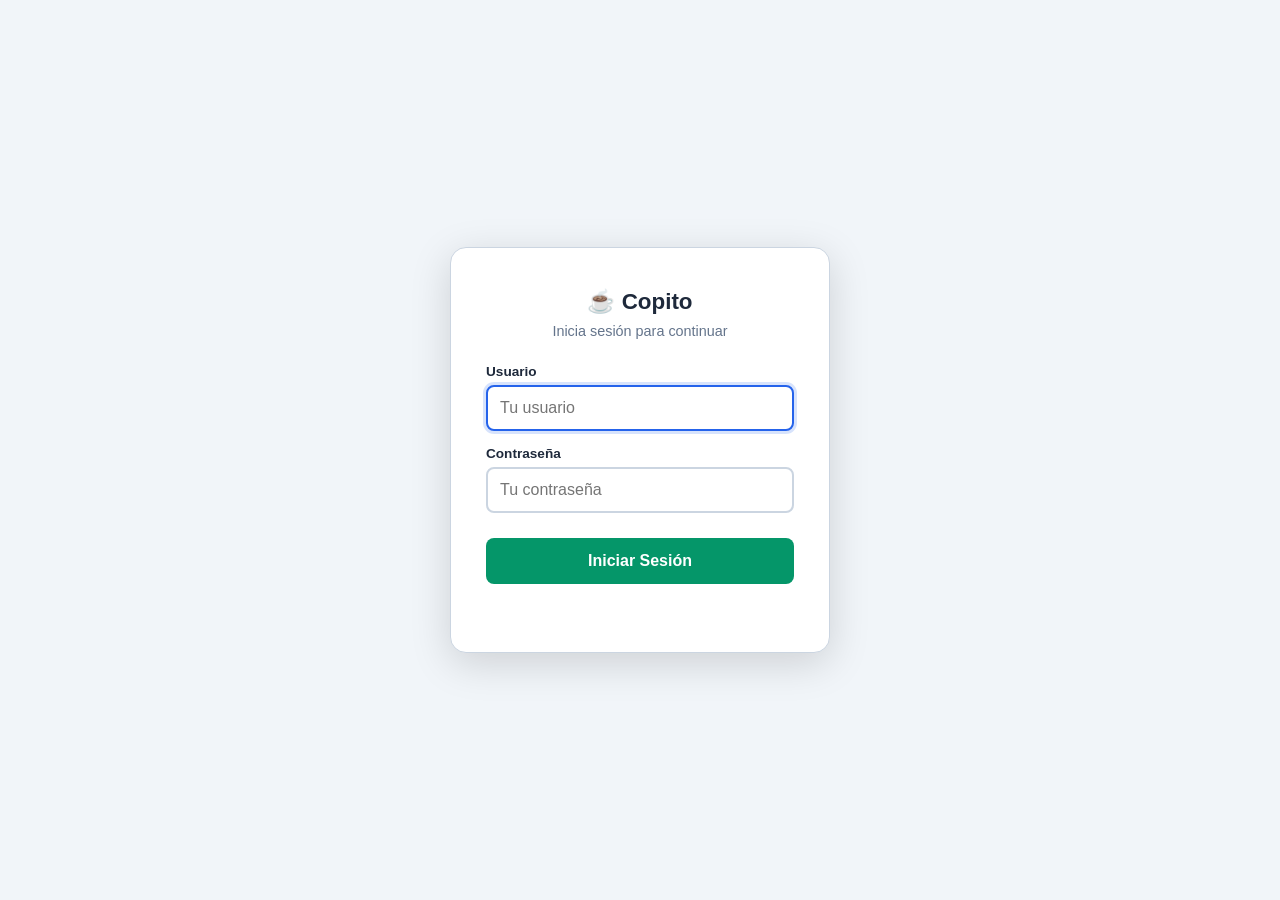
==== index.html @ 236e13cf "feat: Implement ticketing module for POS system with HTML generation and printing functionality feat" ====
<!DOCTYPE html>
<html lang="es">
<head>
  <meta charset="UTF-8">
  <meta name="viewport" content="width=device-width, initial-scale=1.0">
  <meta name="theme-color" content="#1E293B">
  <title>Copito - Control de Inventario</title>
  <link rel="manifest" href="manifest.json">
  <link rel="icon" type="image/svg+xml" href="icons/icon.svg">
  <link rel="apple-touch-icon" href="icons/icon.svg">
  <link rel="stylesheet" href="css/style.css">
</head>
<body>
  
  <div id="loginScreen">
    <div class="login-box">
      <h2>☕ Copito</h2>
      <p>Inicia sesión para continuar</p>
      <div class="form-group">
        <label for="loginUsername">Usuario</label>
        <input id="loginUsername" type="text" placeholder="Tu usuario" autocomplete="username" autofocus>
      </div>
      <div class="form-group">
        <label for="loginPassword">Contraseña</label>
        <input id="loginPassword" type="password" placeholder="Tu contraseña" autocomplete="current-password">
      </div>
      <button class="btn btn-success" id="loginBtn" type="button">Iniciar Sesión</button>
      <div class="login-error" id="loginError"></div>
    </div>
  </div>

  <button class="sidebar-toggle" id="sidebarToggle" aria-label="Abrir menú" type="button">☰</button>
  <div class="sidebar-overlay" id="sidebarOverlay"></div>

  <div class="app-container">
    <nav class="sidebar" id="sidebar" aria-label="Navegación principal">
      <div class="sidebar-header" style="display:flex;align-items:center;justify-content:space-between;gap:10px;">
        <h1 style="font-size:1rem;">Copito</h1>
        <div style="display:flex;align-items:center;gap:6px;">
          <span id="connectionBadge" class="connection-badge online" title="Estado de conexión">🟢 En línea</span>
          <button id="darkModeToggle" style="background:rgba(255,255,255,0.15);border:none;border-radius:50%;width:36px;height:36px;cursor:pointer;font-size:1.1rem;display:flex;align-items:center;justify-content:center;transition:background var(--transition);" title="Cambiar tema" type="button">🌙</button>
        </div>
      </div>
      <ul class="nav-menu" role="tablist">
        <li class="nav-item" role="none">
          <button class="nav-link active" role="tab" aria-selected="true" data-tab="dashboard" type="button">
            <span class="nav-icon" aria-hidden="true">📊</span>
            Dashboard
          </button>
        </li>
        <li class="nav-item" role="none">
          <button class="nav-link" role="tab" aria-selected="false" data-tab="productos" type="button">
            <span class="nav-icon" aria-hidden="true">📦</span>
            Nuevo producto
          </button>
        </li>
        <li class="nav-item" role="none">
          <button class="nav-link" role="tab" aria-selected="false" data-tab="movimientos" type="button">
            <span class="nav-icon" aria-hidden="true">📋</span>
            Movimientos
          </button>
        </li>
        <li class="nav-item" role="none">
          <button class="nav-link" role="tab" aria-selected="false" data-tab="proveedores" type="button">
            <span class="nav-icon" aria-hidden="true">📞</span>
            Proveedores
          </button>
        </li>
        <li class="nav-item" role="none">
          <button class="nav-link" role="tab" aria-selected="false" data-tab="inventario" type="button">
            <span class="nav-icon" aria-hidden="true">📊</span>
            Inventario
          </button>
        </li>
        <li class="nav-item" role="none">
          <button class="nav-link" role="tab" aria-selected="false" data-tab="reportes" type="button">
            <span class="nav-icon" aria-hidden="true">📈</span>
            Reportes
          </button>
        </li>
        <li class="nav-item" role="none">
          <button class="nav-link" role="tab" aria-selected="false" data-tab="buscar" type="button">
            <span class="nav-icon" aria-hidden="true">🔍</span>
            Buscar
          </button>
        </li>
        <li class="nav-item" role="none">
          <button class="nav-link" role="tab" aria-selected="false" data-tab="mesas" type="button">
            <span aria-hidden="true">🍽️</span> Mesas
          </button>
          <button class="nav-link" role="tab" aria-selected="false" data-tab="caja" type="button">
            <span aria-hidden="true">💰</span> Caja
          </button>
        </li>
        <li class="nav-item" role="none">
          <button class="nav-link" role="tab" aria-selected="false" data-tab="configuracion" type="button">
            <span class="nav-icon" aria-hidden="true">⚙️</span>
            Configuración
          </button>
        </li>
      </ul>
      <div class="sidebar-user" id="sidebarUser" style="display:none;">
        <span class="user-name" id="sidebarUserName"></span>
        <span class="user-role" id="sidebarUserRole"></span>
        <button class="logout-btn" id="logoutBtn" type="button">🚪 Cerrar Sesión</button>
      </div>
    </nav>

    <main class="main-content">
      <div id="dashboard" class="tab-content active" role="tabpanel">
        <div class="content-header">
          <h2>Dashboard General</h2>
        </div>
        <div class="content-body">
          <div class="stats-grid" id="statsGrid" aria-live="polite"></div>
          <div class="card">
            <div class="card-header">Alertas de Stock</div> 
            <div class="card-body">
              <div class="actions">
                <button class="btn btn-primary" data-action="refresh-dashboard" type="button">
                  Actualizar Dashboard
                </button>
                <button class="btn btn-warning" data-action="show-alerts" type="button">
                  Ver Alertas de Stock
                </button>
              </div>
              <div id="alertsContainer" aria-live="polite"></div>
            </div>
          </div>
        </div>
      </div>

      <div id="productos" class="tab-content" role="tabpanel">
        <div class="content-header">
          <h2>Gestión de Productos</h2>
        </div>
        <div class="content-body">
          <div class="card">
            <div class="card-header">Registrar Nuevo Producto</div>
            <div class="card-body">
              <form id="formProducto" novalidate>
                <div class="form-grid">
                  <div class="form-group">
                    <label for="codigoProd">Código *</label>
                    <input id="codigoProd" type="text" placeholder="Código único del producto" required>
                  </div>
                  <div class="form-group">
                    <label for="nombreProd">Nombre *</label>
                    <input id="nombreProd" type="text" placeholder="Nombre del producto" required>
                  </div>
                  <div class="form-group">
                    <label for="unidadProd">Unidad de Medida</label>
                    <select id="unidadProd" required></select>
                  </div>
                  <div class="form-group">
                    <label for="grupoProd">Grupo</label>
                    <select id="grupoProd" required></select>
                  </div>
                  <div class="form-group">
                    <label for="stockMinProd">Stock Mínimo</label>
                    <input id="stockMinProd" type="number" min="0" value="0">
                  </div>
                  <div class="form-group">
                    <label for="precioProd">Precio</label>
                    <input id="precioProd" type="number" min="0" step="0.01" value="0" placeholder="0.00">
                  </div>
                </div>
                <div class="actions">
                  <button type="submit" class="btn btn-success">
                    Registrar Producto
                  </button>
                  <button type="button" class="btn btn-secondary" data-action="clear-product">
                    Limpiar
                  </button>
                </div>
              </form>
              <div id="msgProd" aria-live="polite"></div>
            </div>
          </div>
        </div>
      </div>

      <div id="movimientos" class="tab-content" role="tabpanel">
        <div class="content-header">
          <h2>Registro de Movimientos</h2>
        </div>
        <div class="content-body">
          <div class="card">
            <div class="card-header">Nuevo Movimiento</div>
            <div class="card-body">
              <form id="formMovimiento" novalidate>
                <div class="form-grid">
                  <div class="form-group">
                    <label for="codigoMov">Código del Producto *</label>
                    <div class="autocomplete-container">
                      <input id="codigoMov" type="text" placeholder="Código del producto" required
                             autocomplete="off">
                      <div id="autocompleteDropdown" class="autocomplete-dropdown"></div>
                    </div>
                  </div>
                  <div class="form-group">
                    <label for="fechaMov">Fecha *</label>
                    <input id="fechaMov" type="date" required>
                  </div>
                  <div class="form-group">
                    <label for="tipoMov">Tipo de Movimiento *</label>
                    <select id="tipoMov" required>
                      <option value="INGRESO">Ingreso</option>
                      <option value="SALIDA">Salida</option>
                    </select>
                  </div>
                  <div class="form-group">
                    <label for="cantMov">Cantidad *</label>
                    <input id="cantMov" type="number" min="0.01" step="0.01" placeholder="Cantidad" required>
                  </div>
                  <div class="form-group">
                    <label for="obsMov">Observaciones</label>
                    <textarea id="obsMov" placeholder="Observaciones opcionales" rows="3"></textarea>
                  </div>
                </div>
                <div class="actions">
                  <button type="submit" class="btn btn-success">
                    Guardar Movimiento
                  </button>
                  <button type="button" class="btn btn-secondary" data-action="clear-movement">
                    Limpiar
                  </button>
                </div>
              </form>
              <div id="msgMov" aria-live="polite"></div>
            </div>
          </div>
        </div>
      </div>

      <div id="inventario" class="tab-content" role="tabpanel">
        <div class="content-header">
          <h2>Control de Inventario</h2>
        </div>
        <div class="content-body">
          <div class="card">
            <div class="card-header">Stock Actual</div>
            <div class="card-body">
              <div class="actions">
                <button class="btn btn-primary" data-action="refresh-stock" type="button">
                  Actualizar Stock
                </button>
                <button class="btn btn-success" data-action="export-stock" type="button">
                  Exportar CSV
                </button>
                <button class="btn btn-warning" data-action="show-alerts-stock" type="button">
                  Solo Alertas
                </button>
              </div>
              <div id="loading" class="loading">
                <span class="loading-spinner"></span>
                Cargando inventario...
              </div>
              <div class="table-container">
                <div id="stockTable" aria-live="polite"></div>
              </div>
            </div>
          </div>
        </div>
      </div>

      <div id="reportes" class="tab-content" role="tabpanel">
        <div class="content-header">
          <h2>Reportes y Análisis</h2>
        </div>
        <div class="content-body">
          <div class="card">
            <div class="card-header">Historial de Movimientos</div>
            <div class="card-body">
              <div class="form-grid">
                <div class="form-group">
                  <label for="fechaDesde">Fecha Desde</label>
                  <input id="fechaDesde" type="date" required>
                </div>
                <div class="form-group">
                  <label for="fechaHasta">Fecha Hasta</label>
                  <input id="fechaHasta" type="date" required>
                </div>
                <div class="form-group">
                  <label for="filtroTipo">Filtrar por Tipo</label>
                  <select id="filtroTipo">
                    <option value="">Todos los movimientos</option>
                    <option value="INGRESO">Solo Ingresos</option>
                    <option value="SALIDA">Solo Salidas</option>

                  </select>
                </div>
              </div>
              <div class="actions">
                <button class="btn btn-primary" data-action="generate-report" type="button">
                  Generar Reporte
                </button>
                <button class="btn btn-success" data-action="export-report" type="button">
                  Exportar Reporte
                </button>
              </div>
              <div class="table-container">
                <div id="historialTable" aria-live="polite"></div>
              </div>
            </div>
          </div>
          <div class="card">
            <div class="card-header">📈 Productos Más Vendidos</div>
            <div class="card-body">
              <div class="form-grid">
                <div class="form-group"><label for="ventasDesde">Desde</label><input id="ventasDesde" type="date"></div>
                <div class="form-group"><label for="ventasHasta">Hasta</label><input id="ventasHasta" type="date"></div>
              </div>
              <div class="actions">
                <button class="btn btn-primary" data-action="generar-reporte-ventas" type="button">Generar</button>
              </div>
              <div id="ventasChart" style="margin-top:15px;"></div>
              <div id="ventasStats" style="margin-top:15px;"></div>
              <div id="ventasMsg" aria-live="polite"></div>
            </div>
          </div>
          <div class="card">
            <div class="card-header">📊 Ventas por Semana</div>
            <div class="card-body">
              <div class="form-grid">
                <div class="form-group"><label for="semanalDesde">Desde</label><input id="semanalDesde" type="date"></div>
                <div class="form-group"><label for="semanalHasta">Hasta</label><input id="semanalHasta" type="date"></div>
              </div>
              <div class="actions">
                <button class="btn btn-primary" data-action="generar-reporte-semanal" type="button">Generar</button>
              </div>
              <div id="semanalChart" style="margin-top:15px;"></div>
              <div id="semanalDetalle" style="margin-top:15px;"></div>
              <div id="semanalMsg" aria-live="polite"></div>
            </div>
          </div>
        </div>
      </div>

      <div id="proveedores" class="tab-content" role="tabpanel">
        <div class="content-header">
          <h2>Proveedores</h2>
        </div>
        <div class="content-body"></div>
      </div>

      <div id="buscar" class="tab-content" role="tabpanel">
        <div class="content-header">
          <h2>Búsqueda de Productos</h2>
        </div>
        <div class="content-body">
          <div class="card">
            <div class="card-header">Buscar Productos</div>
            <div class="card-body">
              <div class="form-grid">
                <div class="form-group">
                  <label for="buscarTexto">Buscar por código, nombre o grupo</label>
                  <input id="buscarTexto" type="text" placeholder="Escriba para buscar..." autocomplete="off">
                </div>
              </div>
              <div class="actions">
                <button class="btn btn-primary" data-action="search" type="button">
                  Buscar
                </button>
                <button class="btn btn-secondary" data-action="clear-search" type="button">
                  Limpiar
                </button>
              </div>
              <div class="table-container">
                <div id="resultadosBusqueda" aria-live="polite"></div>
              </div>
            </div>
          </div>
        </div>
      </div>

      <div id="mesas" class="tab-content" role="tabpanel">
        <div class="content-header">
          <h2>Mesas / Pedidos</h2>
        </div>
        <div class="content-body">
          <div class="actions" style="justify-content:space-between;align-items:center;flex-wrap:wrap;">
            <div style="display:flex;gap:8px;flex-wrap:wrap;">
              <button class="btn btn-success" data-action="nuevo-pedido" type="button">
                ➕ Nuevo Pedido
              </button>
              <button class="btn btn-primary" data-action="refresh-mesas" type="button">
                🔄 Actualizar
              </button>
            </div>
            <div style="display:flex;gap:4px;background:var(--primary-bg-light);border-radius:var(--radius);padding:3px;">
              <button class="btn btn-sm btn-primary" data-action="mesa-mode-activas" type="button" style="padding:6px 14px;font-size:0.85rem;">📋 Activas</button>
              <button class="btn btn-sm btn-secondary" data-action="mesa-mode-historial" type="button" style="padding:6px 14px;font-size:0.85rem;">📜 Historial</button>
            </div>
          </div>
          <p style="font-size:0.8rem;color:var(--text-muted);margin-bottom:15px;" id="currencyLabel">
            Precios en Pesos Colombianos ($ COP)
          </p>

          <div id="mesaView">
            <div id="pedidosActivos"></div>
          </div>

          <div id="historialView" style="display:none;">
            <div class="card">
              <div class="card-header">📜 Historial de Pedidos</div>
              <div class="card-body">
                <div class="form-grid">
                  <div class="form-group">
                    <label for="histFechaDesde">Desde</label>
                    <input id="histFechaDesde" type="date">
                  </div>
                  <div class="form-group">
                    <label for="histFechaHasta">Hasta</label>
                    <input id="histFechaHasta" type="date">
                  </div>
                </div>
                <div class="actions">
                  <button class="btn btn-primary" data-action="filtrar-historial" type="button">Filtrar</button>
                </div>
                <div class="table-container">
                  <div id="historialPedidosTable" aria-live="polite"></div>
                </div>
              </div>
            </div>
          </div>

          <div id="pedidoDetail" style="display:none;"></div>
        </div>
      </div>

      <div id="caja" class="tab-content" role="tabpanel">
        <div class="content-header">
          <h2>Caja</h2>
        </div>
        <div class="content-body"></div>
      </div>

      <div id="configuracion" class="tab-content" role="tabpanel">
        <div class="content-header">
          <h2>Configuración del Sistema</h2>
        </div>
        <div class="content-body">
          <div class="card">
            <div class="card-header">Herramientas de Administración</div>
            <div class="card-body">
              <div class="actions">
                <button class="btn btn-info" data-action="validate" type="button">
                  Validar Integridad
                </button>
                <button class="btn btn-success" data-action="init-system" type="button">
                  Inicializar Sistema
                </button>
                <button class="btn btn-warning" data-action="clear-all" type="button">
                  Limpiar Todo
                </button>
                <button class="btn btn-danger" data-action="reset-system" type="button">
                  Reset Sistema
                </button>
              </div>
              <div id="configResults" aria-live="polite"></div>
            </div>
          </div>
        </div>
      </div>
    </main>
  </div>

  <script src="js/api.js"></script>
  <script src="js/ticket.js"></script>
  <script src="js/app.js"></script>
  <!-- Fase 1: módulos que extienden la fachada global App (sin build, orden libre entre ellos) -->
  <script src="js/core/format.js"></script>
  <script src="js/core/ui.js"></script>
  <script src="js/core/pager.js"></script>
  <script src="js/modules/dashboard.js"></script>
  <script src="js/modules/productos.js"></script>
  <script src="js/modules/movimientos.js"></script>
  <script src="js/modules/reportes.js"></script>
  <script src="js/modules/buscar.js"></script>
  <script src="js/modules/proveedores.js"></script>
  <script src="js/modules/mesas.js"></script>
  <script src="js/modules/caja.js"></script>
  <script src="js/modules/config.js"></script>
  <script>
    // Registro de Service Worker para capacidades PWA y offline
    if ('serviceWorker' in navigator) {
      window.addEventListener('load', () => {
        navigator.serviceWorker.register('./sw.js')
          .then(reg => console.log('Copito SW registrado con éxito:', reg.scope))
          .catch(err => console.warn('Error al registrar Copito SW:', err));
      });
    }

    // Monitor de estado de conexión a internet
    function actualizarEstadoRed() {
      const badge = document.getElementById('connectionBadge');
      if (!badge) return;
      if (navigator.onLine) {
        badge.className = 'connection-badge online';
        badge.innerHTML = '🟢 En línea';
        badge.title = 'Conectado a la red';
      } else {
        badge.className = 'connection-badge offline';
        badge.innerHTML = '🔴 Sin red';
        badge.title = 'Sin conexión a internet. Los cambios no se guardarán hasta reconectar.';
      }
    }

    window.addEventListener('online', actualizarEstadoRed);
    window.addEventListener('offline', actualizarEstadoRed);
    actualizarEstadoRed();
  </script>
</body>
</html>
---- css/style.css ----
:root {
      --primary: #1E293B;
      --primary-dark: #0F172A;
      --primary-light: #2563EB;
      --primary-bg: #F1F5F9;
      --primary-border: #CBD5E1;
      --primary-bg-light: #F8FAFC;
      --bg: #F8FAFC;
      --white: #FFFFFF;
      --text: #0F172A;
      --text-muted: #64748B;
      --success: #059669;
      --success-bg: #ECFDF5;
      --success-border: #A7F3D0;
      --success-text: #065F46;
      --danger: #DC2626;
      --danger-bg: #FEF2F2;
      --danger-border: #FECACA;
      --danger-text: #991B1B;
      --warning: #D97706;
      --warning-bg: #FFFBEB;
      --warning-border: #FDE68A;
      --warning-text: #92400E;
      --info: #0284C7;
      --info-bg: #F0F9FF;
      --info-border: #BAE6FD;
      --info-text: #075985;
      --surface: #FFFFFF;
      --border: #E2E8F0;
      --border-light: #F1F5F9;
      --shadow-sm: 0 1px 3px 0 rgba(0, 0, 0, 0.05), 0 1px 2px -1px rgba(0, 0, 0, 0.05);
      --shadow-md: 0 4px 6px -1px rgba(0, 0, 0, 0.07), 0 2px 4px -2px rgba(0, 0, 0, 0.05);
      --shadow-lg: 0 10px 15px -3px rgba(0, 0, 0, 0.08), 0 4px 6px -4px rgba(0, 0, 0, 0.04);
      --radius: 8px;
      --radius-lg: 12px;
      --transition: 0.2s ease;
      --font: -apple-system, BlinkMacSystemFont, 'Segoe UI', Roboto, Helvetica, Arial, sans-serif;
      /* Paleta modo oscuro centralizada (solo se usa bajo [data-theme="dark]") */
      --dark-bg: #0F172A;
      --dark-sidebar: #172554;
      --dark-surface: #1E293B;
      --dark-input: #18253A;
      --dark-border: #334155;
      --dark-border-light: #475569;
      --dark-text: #F8FAFC;
      --dark-text-secondary: #CBD5E1;
      --dark-text-muted: #94A3B8;
      --primary-hover: #60A5FA;
    }
    [data-theme="dark"] {
      --primary: #3B82F6;
      --primary-dark: #2563EB;
      --primary-light: #60A5FA;
      --primary-bg: #0F172A;
      --primary-border: #334155;
      --primary-bg-light: #1E293B;
      --bg: #0F172A;
      --white: #1E293B;
      --text: #F8FAFC;
      --text-secondary: #CBD5E1;
      --text-muted: #94A3B8;
      --surface: #1E293B;
      --border: #334155;
      --border-light: #1E293B;
      --success: #10B981;
      --success-bg: #064E3B;
      --success-border: #047857;
      --success-text: #A7F3D0;
      --danger: #EF4444;
      --danger-bg: #7F1D1D;
      --danger-border: #B91C1C;
      --danger-text: #FECACA;
      --warning: #F59E0B;
      --warning-bg: #78350F;
      --warning-border: #B45309;
      --warning-text: #FDE68A;
      --info: #06B6D4;
      --info-bg: #0C4A6E;
      --info-border: #0369A1;
      --info-text: #BAE6FD;
      --shadow-sm: 0 1px 3px rgba(0,0,0,0.4);
      --shadow-md: 0 4px 8px rgba(0,0,0,0.5);
      --shadow-lg: 0 10px 20px rgba(0,0,0,0.6);
    }

    *, *::before, *::after {
      margin: 0;
      padding: 0;
      box-sizing: border-box;
    }

    body {
      font-family: var(--font);
      background: var(--primary-bg);
      height: 100vh;
      overflow: hidden;
      transition: background var(--transition), color var(--transition);
    }

    .app-container {
      display: flex;
      height: 100vh;
    }

    .sidebar-toggle {
      display: none;
      position: fixed;
      top: 10px;
      left: 10px;
      z-index: 1100;
      width: 40px;
      height: 40px;
      border: none;
      border-radius: var(--radius);
      background: var(--primary);
      color: var(--white);
      font-size: 1.3rem;
      cursor: pointer;
      align-items: center;
      justify-content: center;
      transition: background var(--transition);
    }

    .sidebar-toggle:hover {
      background: var(--primary-dark);
    }

    .sidebar-overlay {
      display: none;
      position: fixed;
      inset: 0;
      background: rgba(0,0,0,0.4);
      z-index: 999;
    }

    .sidebar {
      width: 250px;
      background: var(--primary);
      color: var(--white);
      flex-shrink: 0;
      display: flex;
      flex-direction: column;
      box-shadow: 2px 0 10px rgba(0,0,0,0.1);
      z-index: 1000;
    }

    .sidebar-header {
      padding: 20px;
      background: var(--primary-dark);
      border-bottom: 1px solid rgba(255,255,255,0.1);
    }
    .sidebar-header .sidebar-toggle { background: none; border: none; color: white; cursor: pointer; font-size: 1.2rem; padding: 4px 8px; border-radius: 4px; }

    .sidebar-header h1 {
      font-size: 1.2rem;
      font-weight: 600;
      text-align: center;
    }

    .connection-badge {
      font-size: 0.72rem;
      padding: 3px 8px;
      border-radius: 12px;
      font-weight: 600;
      display: inline-flex;
      align-items: center;
      gap: 4px;
      transition: all var(--transition);
      cursor: default;
    }

    .connection-badge.online {
      background: rgba(40, 167, 69, 0.25);
      color: #bbf7d0;
      border: 1px solid rgba(40, 167, 69, 0.5);
    }

    .connection-badge.offline {
      background: rgba(220, 53, 69, 0.35);
      color: #fecaca;
      border: 1px solid rgba(220, 53, 69, 0.6);
      animation: pulseAlert 1.5s infinite;
    }

    @keyframes pulseAlert {
      0%, 100% { opacity: 1; }
      50% { opacity: 0.6; }
    }

    .nav-menu {
      list-style: none;
      padding: 20px 0;
      overflow-y: auto;
      flex: 1;
    }

    .nav-item {
      margin: 5px 15px;
    }

    .nav-link {
      display: flex;
      align-items: center;
      width: 100%;
      padding: 12px 15px;
      color: rgba(255,255,255,0.8);
      background: none;
      border: none;
      border-radius: var(--radius);
      cursor: pointer;
      font-size: 0.9rem;
      font-family: var(--font);
      text-align: left;
      transition: background var(--transition), color var(--transition), transform var(--transition);
    }

    .nav-link:hover {
      background: rgba(255,255,255,0.15);
      color: var(--white);
      transform: translateX(5px);
    }

    .nav-link:focus-visible {
      outline: 2px solid var(--white);
      outline-offset: 2px;
    }

    .nav-link.active {
      background: var(--primary-light);
      color: var(--white);
      font-weight: 600;
    }

    .nav-icon {
      margin-right: 10px;
      font-size: 1.1rem;
      width: 20px;
      text-align: center;
      flex-shrink: 0;
    }

    .main-content {
      flex: 1;
      overflow-y: auto;
      background: var(--bg);
      min-width: 0;
    }

    .content-header {
      background: var(--white);
      padding: 20px 30px;
      border-bottom: 1px solid #e9ecef;
      box-shadow: var(--shadow-sm);
    }

    .content-header h2 {
      color: var(--primary);
      font-size: 1.5rem;
      font-weight: 600;
    }

    .content-body {
      padding: 30px;
    }

    .tab-content {
      display: none;
      animation: fadeIn 0.3s ease;
    }

    .tab-content.active {
      display: block;
    }

    @keyframes fadeIn {
      from { opacity: 0; transform: translateY(10px); }
      to { opacity: 1; transform: translateY(0); }
    }

    .card {
      background: var(--white);
      border-radius: var(--radius-lg);
      box-shadow: var(--shadow-md);
      margin-bottom: 25px;
      border: 1px solid var(--primary-border);
    }

    .card-header {
      padding: 20px;
      background: var(--primary-bg-light);
      border-bottom: 1px solid var(--primary-border);
      font-weight: 600;
      color: var(--primary);
    }

    .card-body {
      padding: 25px;
    }

    .form-grid {
      display: grid;
      grid-template-columns: repeat(auto-fit, minmax(200px, 1fr));
      gap: 20px;
      margin-bottom: 20px;
    }

    .form-group {
      display: flex;
      flex-direction: column;
    }

    .form-group label {
      margin-bottom: 8px;
      font-weight: 600;
      color: var(--primary);
      font-size: 0.9rem;
    }

    input, select, textarea {
      padding: 12px;
      border: 2px solid var(--primary-border);
      border-radius: var(--radius);
      font-size: 0.9rem;
      font-family: var(--font);
      transition: border-color var(--transition), box-shadow var(--transition);
      background: var(--white);
    }

    input:focus, select:focus, textarea:focus {
      outline: none;
      border-color: var(--primary-light);
      box-shadow: 0 0 0 3px rgba(37, 99, 235, 0.18);
    }

    .autocomplete-container {
      position: relative;
    }

    .autocomplete-dropdown {
      position: absolute;
      top: 100%;
      left: 0;
      right: 0;
      background: var(--white);
      border: 2px solid var(--primary-light);
      border-top: none;
      border-radius: 0 0 var(--radius) var(--radius);
      max-height: 200px;
      overflow-y: auto;
      z-index: 1000;
      display: none;
    }

    .autocomplete-item {
      padding: 12px;
      cursor: pointer;
      border-bottom: 1px solid var(--primary-border);
      transition: background var(--transition);
    }

    .autocomplete-item:hover,
    .autocomplete-item:focus-visible {
      background: var(--primary-bg-light);
      outline: none;
    }

    .autocomplete-item:last-child {
      border-bottom: none;
    }

    .autocomplete-code {
      font-weight: 600;
      color: var(--primary);
    }

    .autocomplete-name {
      color: var(--text-muted);
      font-size: 0.85rem;
      margin-top: 2px;
    }

    .btn {
      padding: 12px 20px;
      border: none;
      border-radius: var(--radius);
      font-size: 0.9rem;
      font-weight: 600;
      font-family: var(--font);
      cursor: pointer;
      transition: transform var(--transition), box-shadow var(--transition), opacity var(--transition);
      display: inline-flex;
      align-items: center;
      justify-content: center;
      gap: 8px;
    }

    .btn:hover {
      transform: translateY(-2px);
      box-shadow: var(--shadow-lg);
    }

    .btn:active {
      transform: translateY(0);
    }

    .btn:focus-visible {
      outline: 2px solid var(--primary);
      outline-offset: 2px;
    }

    .btn:disabled {
      opacity: 0.6;
      cursor: not-allowed;
      transform: none !important;
      box-shadow: none !important;
    }

    .btn-primary { background: var(--primary-light); color: var(--white); }
    .btn-success { background: var(--success); color: var(--white); }
    .btn-danger { background: var(--danger); color: var(--white); }
    .btn-warning { background: var(--warning); color: var(--text); }
    .btn-secondary { background: var(--text-muted); color: var(--white); }
    .btn-sm { padding: 6px 12px; font-size: 0.85rem; }
    .btn-outline { background: transparent; color: var(--primary); border: 1.5px solid var(--primary); }
    .btn-outline:hover { background: var(--primary-bg-light); }
    .form-select { width:100%; padding:10px; border-radius:8px; border:1px solid var(--border); font-family:var(--font); font-size:1rem; }
    .btn-info { background: var(--info); color: var(--white); }

    .table-container {
      overflow-x: auto;
      border-radius: var(--radius);
      box-shadow: var(--shadow-md);
      border: 1px solid var(--primary-border);
    }

    table {
      width: 100%;
      border-collapse: collapse;
      background: var(--white);
    }

    th, td {
      padding: 12px 15px;
      text-align: left;
      border-bottom: 1px solid var(--primary-border);
    }

    th {
      background: var(--primary-bg-light);
      font-weight: 600;
      color: var(--primary);
      font-size: 0.9rem;
      white-space: nowrap;
    }

    tr:hover {
      background: var(--primary-bg-light);
    }
    [data-theme="dark"] .content-header { background: var(--surface); border-bottom: 1px solid var(--border); }
    [data-theme="dark"] .card { background: var(--surface); }
    [data-theme="dark"] .card-header { background: var(--primary-bg-light); }
    [data-theme="dark"] .stat-card { background: var(--surface); }
    [data-theme="dark"] .lugar-card { background: var(--surface); }
    [data-theme="dark"] .lugar-card.ocupada { background: #1A2E1A; border-color: var(--success); }
    [data-theme="dark"] input, [data-theme="dark"] select, [data-theme="dark"] textarea { background: #18253A; color: #F8FAFC; border-color: #475569; }
    [data-theme="dark"] input::placeholder, [data-theme="dark"] textarea::placeholder { color: #94A3B8; opacity: 1; }
    [data-theme="dark"] table { background: var(--surface); }
    [data-theme="dark"] th { background: var(--primary-bg-light); }
    [data-theme="dark"] .item-row:nth-child(even) { background: var(--primary-bg-light); }
    [data-theme="dark"] .menu-item { background: var(--surface); }
    [data-theme="dark"] .autocomplete-dropdown { background: var(--surface); }
    [data-theme="dark"] .autocomplete-item:hover { background: var(--primary-bg-light); }
    [data-theme="dark"] .content-body { background: var(--bg); }
    [data-theme="dark"] .modal-backdrop > div { background: var(--surface) !important; border: 1px solid var(--border); }
    [data-theme="dark"] .modal-backdrop input { background: #18253A !important; color: #F8FAFC !important; }
    [data-theme="dark"] .content-header { border-bottom: 1px solid var(--border); }
    [data-theme="dark"] .card { border-color: var(--border); }
    [data-theme="dark"] .stat-card { border-color: var(--border); }
    [data-theme="dark"] .items-list { border-color: var(--border); }
    [data-theme="dark"] .sidebar { box-shadow: 2px 0 15px rgba(0,0,0,0.4); }
    /* Sidebar modo oscuro: azul oscuro profesional, sin brillo excesivo */
    [data-theme="dark"] .sidebar { background: #172554; color: #E2E8F0; }
    [data-theme="dark"] .sidebar-header { background: rgba(0,0,0,0.25); border-bottom: 1px solid #334155; }
    [data-theme="dark"] .nav-link { color: #E2E8F0; }
    [data-theme="dark"] .nav-link:hover { background: #1E3A8A; color: #FFFFFF; }
    [data-theme="dark"] .nav-link.active { background: #3B82F6; color: #FFFFFF; }
    [data-theme="dark"] .nav-link:focus-visible { outline-color: #FFFFFF; }
    /* Botones modo oscuro: base #3B82F6, hover #60A5FA, active #2563EB, texto blanco */
    [data-theme="dark"] .btn-primary { background: #3B82F6; color: #FFFFFF; }
    [data-theme="dark"] .btn-primary:hover { background: #60A5FA; }
    [data-theme="dark"] .btn-primary:active { background: #2563EB; }
    [data-theme="dark"] .btn-success, [data-theme="dark"] .btn-danger,
    [data-theme="dark"] .btn-info, [data-theme="dark"] .btn-secondary { color: #FFFFFF; }
    [data-theme="dark"] .login-box { background: var(--surface); border-color: var(--border); }
    [data-theme="dark"] .login-box p { color: var(--text-muted); }
    [data-theme="dark"] .login-box input { background: #18253A; color: #F8FAFC; }
    [data-theme="dark"] #loginScreen { background: var(--bg); }

    /* Login screen */
    #loginScreen { position:fixed;inset:0;z-index:5000;display:flex;align-items:center;justify-content:center;background:var(--primary-bg);transition:opacity 0.3s; }
    #loginScreen.hidden { display:none; }
    .login-box { background:var(--white);border-radius:16px;padding:40px 35px;width:90%;max-width:380px;box-shadow:0 10px 40px rgba(0,0,0,0.15);text-align:center;border:1px solid var(--primary-border); }
    .login-box h2 { color:var(--primary);margin-bottom:8px;font-size:1.4rem; }
    .login-box p { color:var(--text-muted);margin-bottom:25px;font-size:0.9rem; }
    .login-box .form-group { text-align:left;margin-bottom:15px; }
    .login-box .form-group label { font-weight:600;color:var(--primary);font-size:0.85rem;margin-bottom:6px;display:block; }
    .login-box input { width:100%;padding:12px;font-size:1rem;border:2px solid var(--primary-border);border-radius:8px; }
    .login-box input:focus { border-color:var(--primary-light);box-shadow:0 0 0 3px rgba(37, 99, 235, 0.18);outline:none; }
    .login-box .btn { width:100%;padding:14px;font-size:1rem;margin-top:10px; }
    .login-error { color:var(--danger);font-weight:600;font-size:0.85rem;margin-top:8px;min-height:20px; }

    /* User info in sidebar */
    .sidebar-user { padding:10px 20px;border-top:1px solid rgba(255,255,255,0.1);font-size:0.8rem; }
    .sidebar-user .user-name { font-weight:600;color:var(--white);display:block;margin-bottom:2px; }
    .sidebar-user .user-role { color:rgba(255,255,255,0.6);text-transform:capitalize;font-size:0.75rem; }
    .sidebar-user .logout-btn { background:rgba(255,255,255,0.15);border:none;color:rgba(255,255,255,0.8);padding:5px 12px;border-radius:6px;cursor:pointer;font-size:0.8rem;margin-top:8px;width:100%;transition:background var(--transition); }
    .sidebar-user .logout-btn:hover { background:rgba(255,255,255,0.25);color:var(--white); }

    .status-row-low { background: var(--warning-bg); }
    .status-row-zero { background: var(--danger-bg); }

    .text-success { color: var(--success); font-weight: 600; }
    .text-danger { color: var(--danger); font-weight: 600; }
    .text-warning { color: var(--warning); font-weight: 600; }
    .text-info { color: var(--info); font-weight: 600; }

    .message {
      padding: 12px 15px;
      border-radius: var(--radius);
      margin: 15px 0;
      font-weight: 500;
      line-height: 1.5;
    }

    .message.success {
      background: var(--success-bg);
      color: var(--success-text);
      border: 1px solid var(--success-border);
    }

    .message.error {
      background: var(--danger-bg);
      color: var(--danger-text);
      border: 1px solid var(--danger-border);
    }

    .message.warning {
      background: var(--warning-bg);
      color: var(--warning-text);
      border: 1px solid var(--warning-border);
    }

    .message.info {
      background: var(--info-bg);
      color: var(--info-text);
      border: 1px solid var(--info-border);
    }

    .loading {
      display: none;
      text-align: center;
      padding: 20px;
      color: var(--primary-light);
      font-style: italic;
    }

    .loading.visible {
      display: block;
    }

    .loading-spinner {
      display: inline-block;
      width: 24px;
      height: 24px;
      border: 3px solid var(--primary-border);
      border-top-color: var(--primary-light);
      border-radius: 50%;
      animation: spin 0.8s linear infinite;
      margin-right: 8px;
      vertical-align: middle;
    }

    @keyframes spin {
      to { transform: rotate(360deg); }
    }

    .stats-grid {
      display: grid;
      grid-template-columns: repeat(auto-fit, minmax(200px, 1fr));
      gap: 20px;
      margin-bottom: 30px;
    }

    .stat-card {
      background: var(--white);
      padding: 25px;
      border-radius: var(--radius-lg);
      text-align: center;
      box-shadow: var(--shadow-md);
      border-left: 4px solid var(--primary-light);
      border-top: 1px solid var(--primary-border);
      border-right: 1px solid var(--primary-border);
      border-bottom: 1px solid var(--primary-border);
    }

    .stat-value {
      font-size: 2rem;
      font-weight: 700;
      color: var(--primary);
      margin-bottom: 5px;
    }

    .stat-label {
      color: var(--text-muted);
      font-size: 0.9rem;
      font-weight: 500;
    }

    .actions {
      display: flex;
      gap: 10px;
      flex-wrap: wrap;
      margin-bottom: 20px;
    }

    .sr-only {
      position: absolute;
      width: 1px;
      height: 1px;
      padding: 0;
      margin: -1px;
      overflow: hidden;
      clip: rect(0,0,0,0);
      white-space: nowrap;
      border: 0;
    }

    /* ========== Mesas / Pedidos ========== */
    .zona {
      margin-bottom: 25px;
    }

    .zona-titulo {
      font-size: 1rem;
      font-weight: 600;
      color: var(--primary);
      margin-bottom: 10px;
      padding-left: 5px;
    }

      .lugares-grid {
        display: grid;
        grid-template-columns: repeat(auto-fill, minmax(160px, 1fr));
        gap: 12px;
      }

      .menu-grupo {
        margin-bottom: 18px;
      }

      .menu-grupo-titulo {
        font-size: 0.95rem;
        font-weight: 700;
        color: var(--primary-dark);
        padding: 8px 12px;
        background: var(--primary-bg-light);
        border-radius: var(--radius);
        margin-bottom: 10px;
      }

      .menu-grid {
        display: grid;
        grid-template-columns: repeat(auto-fill, minmax(140px, 1fr));
        gap: 8px;
      }

      .menu-item {
        background: var(--white);
        border: 2px solid var(--primary-border);
        border-radius: var(--radius);
        padding: 12px 10px;
        text-align: center;
        cursor: pointer;
        transition: all var(--transition);
      }

      .menu-item:hover {
        border-color: var(--primary-light);
        background: var(--primary-bg-light);
        transform: translateY(-2px);
        box-shadow: var(--shadow-sm);
      }

      .menu-item-nombre {
        font-weight: 600;
        font-size: 0.9rem;
        color: var(--text);
        margin-bottom: 4px;
      }

      .menu-item-precio {
        font-weight: 700;
        color: var(--success);
        font-size: 1.05rem;
      }

    .lugar-card {
      background: var(--white);
      border-radius: var(--radius-lg);
      padding: 18px 15px;
      text-align: center;
      cursor: pointer;
      border: 2px solid var(--primary-border);
      transition: all var(--transition);
      box-shadow: var(--shadow-sm);
    }

    .lugar-card:hover {
      transform: translateY(-3px);
      box-shadow: var(--shadow-md);
    }

    .lugar-card.libre {
      border-style: dashed;
    }

    .lugar-card.libre:hover {
      border-color: var(--primary-light);
      border-style: solid;
    }

    .lugar-card.ocupada {
      border-color: var(--success);
      background: #f0fff4;
      border-width: 2px;
    }

    .lugar-card .lugar-icon {
      font-size: 1.8rem;
      margin-bottom: 6px;
    }

    .lugar-card .lugar-nombre {
      font-weight: 700;
      color: var(--primary);
      font-size: 1rem;
    }

    .lugar-card.ocupada .lugar-nombre {
      color: var(--success-dark, #1a7a3a);
    }

    .lugar-card .lugar-cliente {
      font-size: 0.8rem;
      color: var(--text-muted);
      margin-top: 4px;
    }

    .lugar-card .lugar-total {
      font-size: 1.05rem;
      font-weight: 700;
      color: var(--primary-dark);
      margin-top: 6px;
      background: var(--success-bg);
      display: inline-block;
      padding: 2px 12px;
      border-radius: 20px;
    }

    .lugar-card .mesa-estado {
      display: inline-block;
      font-size: 0.75rem;
      font-weight: 700;
      padding: 2px 10px;
      border-radius: 20px;
      margin-top: 6px;
    }

    .lugar-card .lugar-saldo {
      font-size: 0.75rem;
      color: var(--warning-text);
      font-weight: 600;
      margin-top: 4px;
    }

    .search-box {
      position: relative;
      margin-bottom: 12px;
    }

    .search-box .search-icon {
      position: absolute;
      left: 12px;
      top: 50%;
      transform: translateY(-50%);
      pointer-events: none;
      font-size: 1rem;
    }

    .search-box input {
      width: 100%;
      padding-left: 38px !important;
    }

    .pedido-header {
      display: flex;
      justify-content: space-between;
      align-items: center;
      flex-wrap: wrap;
      gap: 15px;
      margin-bottom: 20px;
      padding-bottom: 15px;
      border-bottom: 2px solid var(--primary-border);
    }

    .pedido-header h3 {
      color: var(--primary);
      font-size: 1.3rem;
    }

    .pedido-total-box {
      background: var(--success);
      color: white;
      padding: 12px 24px;
      border-radius: var(--radius);
      font-size: 1.5rem;
      font-weight: 700;
      box-shadow: 0 2px 8px rgba(40, 167, 69, 0.3);
    }

    .items-list {
      border: 1px solid var(--primary-border);
      border-radius: var(--radius);
      overflow-x: auto;
      overflow-y: hidden;
      -webkit-overflow-scrolling: touch;
      overscroll-behavior-x: contain;
    }

    .items-list .item-row { min-width: 560px; }

    .item-row {
      display: grid;
      grid-template-columns: 1fr 70px 100px 110px 70px;
      gap: 8px;
      align-items: center;
      padding: 14px 15px;
      border-bottom: 1px solid var(--primary-border);
      transition: background var(--transition);
    }

    .item-row:hover {
      background: var(--primary-bg-light);
    }

    .item-row.item-header {
      font-weight: 600;
      color: var(--primary);
      font-size: 0.85rem;
      border-bottom: 2px solid var(--primary);
    }

    .item-row .item-nombre {
      font-weight: 500;
    }

    .item-row .item-cantidad,
    .item-row .item-precio,
    .item-row .item-subtotal {
      text-align: right;
      font-family: 'Consolas', monospace;
    }

    .item-row .item-subtotal {
      font-weight: 600;
      color: var(--primary-dark);
    }

    .item-row .item-acciones {
      text-align: center;
    }

    .item-row .item-acciones button {
      background: none;
      border: none;
      cursor: pointer;
      font-size: 1.1rem;
      padding: 4px 6px;
      border-radius: 4px;
      transition: background var(--transition);
    }

    .btn-icon {
      background: none;
      border: none;
      cursor: pointer;
      font-size: 1.1rem;
      padding: 4px 8px;
      border-radius: 4px;
      transition: background var(--transition), transform var(--transition);
    }

    .btn-icon:hover {
      background: var(--primary-bg-light);
    }

    .chip {
      display: inline-block; padding: 4px 10px; margin: 3px;
      background: var(--primary-bg-light); border-radius: 20px;
      font-size: 0.85rem; border: 1px solid var(--primary-border);
    }

    .items-list { border: 1px solid var(--primary-border); border-radius: var(--radius); overflow-x: auto; overflow-y: hidden; -webkit-overflow-scrolling: touch; }
    .items-list .item-row { min-width: 560px; }
    .item-row { display: grid; grid-template-columns: 2fr 60px 100px 100px 80px; gap: 5px; padding: 10px 12px; align-items: center; border-bottom: 1px solid var(--primary-border); }
    .item-row:last-child { border-bottom: none; }
    .item-row:nth-child(even) { background: var(--primary-bg-light); }
    .item-header { font-weight: 600; font-size: 0.8rem; color: var(--text-muted); text-transform: uppercase; background: var(--primary-bg); }
    .item-nombre { font-weight: 500; }
    .item-cantidad, .item-precio, .item-subtotal { text-align: right; font-weight: 600; }
    .item-acciones { text-align: center; }
    .pedido-total-box { text-align: right; font-size: 1.5rem; font-weight: 700; color: var(--primary-dark); padding: 15px 0; border-top: 2px solid var(--primary); margin-top: 15px; }

    .btn-icon.editar:hover { background: var(--primary-bg-light); }
    .btn-icon.eliminar:hover { background: var(--danger-bg); }

    @media (max-width: 600px) {
      .item-row {
        grid-template-columns: 1fr 50px 65px 70px 50px;
        font-size: 0.82rem;
        gap: 4px;
        padding: 10px 6px;
      }
      .item-row .item-acciones button {
        font-size: 0.95rem;
        padding: 2px 4px;
      }
      .lugares-grid {
        grid-template-columns: repeat(2, 1fr);
      }
      .pedido-total-box {
        font-size: 1.15rem;
        padding: 8px 16px;
      }
    }

    @media (max-width: 768px) {
      body.menu-open {
        overflow: hidden;
      }

      .sidebar-toggle {
        display: flex;
      }

      .sidebar {
        position: fixed;
        top: 0;
        left: -100%;
        height: 100%;
        width: 280px;
        transition: left 0.3s ease;
        z-index: 1000;
      }

      .sidebar.open {
        left: 0;
      }

      .sidebar-overlay.visible {
        display: block;
      }

      .main-content {
        width: 100%;
        padding-top: 0;
      }

      .content-header {
        padding: 60px 20px 20px;
      }

      .content-body {
        padding: 20px;
      }

      .form-grid {
        grid-template-columns: 1fr;
      }

      .actions {
        flex-direction: column;
      }

      .btn {
        width: 100%;
      }

      .stats-grid {
        grid-template-columns: repeat(2, 1fr);
      }
    }

    @media (max-width: 480px) {
      .stats-grid {
        grid-template-columns: 1fr;
      }

      .content-header h2 {
        font-size: 1.2rem;
      }
    }

    /* ─── Modal de Ticket Térmico POS ───────────────────────── */
    .ticket-modal {
      display: none;
      position: fixed;
      inset: 0;
      z-index: 2000;
      background: rgba(0, 0, 0, 0.65);
      backdrop-filter: blur(4px);
      align-items: center;
      justify-content: center;
      padding: 16px;
    }

    .ticket-modal.active {
      display: flex;
    }

    .ticket-modal-content {
      background: var(--surface);
      border-radius: var(--radius-lg);
      width: 100%;
      max-width: 440px;
      max-height: 90vh;
      display: flex;
      flex-direction: column;
      box-shadow: var(--shadow-lg);
      border: 1px solid var(--border);
      overflow: hidden;
      animation: modalSlideUp 0.25s ease-out;
    }

    @keyframes modalSlideUp {
      from { transform: translateY(20px); opacity: 0; }
      to { transform: translateY(0); opacity: 1; }
    }

    .ticket-modal-header {
      padding: 14px 18px;
      border-bottom: 1px solid var(--border);
      display: flex;
      align-items: center;
      justify-content: space-between;
      background: var(--primary-bg-light);
    }

    .ticket-modal-header h3 {
      font-size: 1.05rem;
      font-weight: 600;
      color: var(--primary-dark);
      margin: 0;
    }

    .ticket-modal-close {
      background: none;
      border: none;
      font-size: 1.5rem;
      line-height: 1;
      cursor: pointer;
      color: var(--text-muted);
    }

    .ticket-modal-body {
      padding: 16px;
      overflow-y: auto;
      background: #e9ecef;
      display: flex;
      justify-content: center;
    }

    [data-theme="dark"] .ticket-modal-body {
      background: #0F172A;
    }

    .ticket-paper-preview {
      width: 100%;
      max-width: 330px;
    }

    .ticket-modal-actions {
      padding: 12px 16px;
      border-top: 1px solid var(--border);
      display: flex;
      gap: 8px;
      flex-wrap: wrap;
      justify-content: flex-end;
      background: var(--surface);
    }

    /* ─── Estilos de Tirilla de Ticket ─────────────────────────── */
    .ticket-container {
      background: #ffffff;
      color: #000000;
      padding: 16px 12px;
      font-family: 'Courier New', Courier, monospace;
      font-size: 12px;
      line-height: 1.35;
      box-shadow: 0 4px 10px rgba(0,0,0,0.15);
      border-radius: 4px;
      margin: 0 auto;
    }

    .ticket-header {
      text-align: center;
      margin-bottom: 10px;
    }

    .ticket-brand {
      font-size: 16px;
      font-weight: bold;
      letter-spacing: 0.5px;
      text-transform: uppercase;
      margin-bottom: 2px;
    }

    .ticket-sub {
      font-size: 11px;
      font-weight: 600;
      margin-bottom: 4px;
    }

    .ticket-info {
      font-size: 10px;
      color: #333;
    }

    .ticket-type-title {
      font-size: 11px;
      font-weight: bold;
      letter-spacing: 0.5px;
      margin: 6px 0 2px;
    }

    .ticket-divider {
      border-top: 1px dashed #444;
      margin: 8px 0;
    }

    .ticket-divider-double {
      border-top: 1px double #222;
      border-bottom: 1px double #222;
      height: 3px;
      margin: 8px 0;
    }

    .ticket-meta {
      font-size: 11px;
      margin-bottom: 6px;
    }

    .ticket-row-flex {
      display: flex;
      justify-content: space-between;
      gap: 6px;
      margin-bottom: 3px;
    }

    .ticket-section-title {
      font-weight: bold;
      font-size: 11px;
      text-transform: uppercase;
      margin-bottom: 4px;
    }

    .ticket-items {
      margin: 6px 0;
    }

    .ticket-row-item {
      margin-bottom: 6px;
    }

    .ticket-item-top {
      display: flex;
      justify-content: space-between;
      align-items: baseline;
      gap: 6px;
    }

    .ticket-qty {
      font-weight: bold;
      min-width: 24px;
    }

    .ticket-name {
      flex: 1;
      word-break: break-word;
    }

    .ticket-price {
      font-weight: bold;
      text-align: right;
      white-space: nowrap;
    }

    .ticket-cuenta-tag {
      font-weight: bold;
      font-size: 10px;
      background: #eee;
      padding: 1px 3px;
      border-radius: 3px;
    }

    .ticket-item-sub {
      font-size: 10px;
      color: #555;
      padding-left: 24px;
    }

    .ticket-item-nota {
      font-size: 10px;
      font-style: italic;
      color: #444;
      padding-left: 24px;
    }

    .ticket-row-total {
      display: flex;
      justify-content: space-between;
      font-size: 14px;
      font-weight: bold;
      margin: 8px 0;
      padding: 4px 0;
    }

    .ticket-notas {
      font-size: 10px;
      font-style: italic;
      margin-top: 6px;
    }

    .ticket-footer {
      text-align: center;
      margin-top: 10px;
    }

    .ticket-bye {
      font-size: 12px;
      font-weight: bold;
      margin-top: 6px;
    }

    .ticket-bye-sub {
      font-size: 11px;
      margin-top: 2px;
    }

    /* ─── Reglas de Impresión POS Térmica y General ──────────── */
    @media print {
      @page {
        margin: 0;
        size: 80mm auto;
      }

      html, body {
        background: #ffffff !important;
        color: #000000 !important;
        height: auto !important;
        overflow: visible !important;
        font-family: 'Courier New', Courier, monospace !important;
      }

      /* Si el modal de ticket está abierto, imprimir SOLO el ticket */
      body:has(#ticketPreviewModal.active) > *:not(#ticketPreviewModal),
      body:has(#ticketPreviewModal.active) .ticket-modal-header,
      body:has(#ticketPreviewModal.active) .ticket-modal-actions,
      body:has(#ticketPreviewModal.active) .sidebar,
      body:has(#ticketPreviewModal.active) .sidebar-toggle,
      body:has(#ticketPreviewModal.active) .sidebar-overlay,
      body:has(#ticketPreviewModal.active) .app-container {
        display: none !important;
      }

      #ticketPreviewModal.active {
        position: static !important;
        display: block !important;
        background: transparent !important;
        padding: 0 !important;
      }

      #ticketPreviewModal.active .ticket-modal-content {
        box-shadow: none !important;
        border: none !important;
        max-width: 100% !important;
        width: 100% !important;
        background: transparent !important;
      }

      #ticketPreviewModal.active .ticket-modal-body {
        padding: 0 !important;
        background: transparent !important;
      }

      #ticketPreviewModal.active .ticket-paper-preview {
        max-width: 100% !important;
        width: 100% !important;
      }

      #ticketPreviewModal.active .ticket-container {
        box-shadow: none !important;
        border-radius: 0 !important;
        width: 100% !important;
        padding: 8px 4px !important;
      }

      /* Impresión estándar de tablas/reportes si el ticket no está activo */
      body:not(:has(#ticketPreviewModal.active)) .sidebar,
      body:not(:has(#ticketPreviewModal.active)) .sidebar-toggle,
      body:not(:has(#ticketPreviewModal.active)) .sidebar-overlay,
      body:not(:has(#ticketPreviewModal.active)) .actions,
      body:not(:has(#ticketPreviewModal.active)) .btn {
        display: none !important;
      }

      body:not(:has(#ticketPreviewModal.active)) .main-content {
        width: 100% !important;
        overflow: visible !important;
      }

      body:not(:has(#ticketPreviewModal.active)) .tab-content {
        display: block !important;
        page-break-after: always;
      }

      body:not(:has(#ticketPreviewModal.active)) .card {
        box-shadow: none !important;
        border: 1px solid #ccc !important;
      }
    }

    .mesa-map {
      grid-template-columns: repeat(4, minmax(120px, 1fr));
      grid-auto-rows: minmax(110px, auto);
      gap: 14px;
      align-items: stretch;
    }

    /* ══════════════════════════════════════════════════════════════
       REDISEÑO POS 2026 — Caja · Pedidos · Movimientos · Productos
       Identidad consistente + responsive (móvil-first en tablas)
       ══════════════════════════════════════════════════════════════ */

    /* ─── Badges de estado (único sistema visual) ─── */
    .badge {
      display: inline-block;
      padding: 3px 12px;
      border-radius: 20px;
      font-size: 0.78rem;
      font-weight: 700;
      white-space: nowrap;
      border: 1px solid transparent;
    }
    .badge-abierto   { background: var(--warning-bg); color: var(--warning-text); border-color: var(--warning-border); }
    .badge-cerrado   { background: var(--success-bg); color: var(--success-text); border-color: var(--success-border); }
    .badge-cancelado { background: var(--danger-bg);  color: var(--danger-text);  border-color: var(--danger-border); }
    .badge-ocupada   { background: var(--danger-bg);  color: var(--danger-text);  border-color: var(--danger-border); }
    .badge-enpago    { background: var(--warning-bg); color: var(--warning-text); border-color: var(--warning-border); }
    .badge-disponible{ background: var(--success-bg); color: var(--success-text); border-color: var(--success-border); }
    .badge-reservada { background: var(--info-bg);    color: var(--info-text);    border-color: var(--info-border); }
    .badge-ingreso   { background: var(--success-bg); color: var(--success-text); border-color: var(--success-border); }
    .badge-salida    { background: var(--danger-bg);  color: var(--danger-text);  border-color: var(--danger-border); }
    .badge-venta     { background: var(--success-bg); color: var(--success-text); border-color: var(--success-border); }
    .badge-egreso    { background: var(--danger-bg);  color: var(--danger-text);  border-color: var(--danger-border); }
    .badge-fisico    { background: var(--success-bg); color: var(--success-text); border-color: var(--success-border); }
    .badge-bancario  { background: var(--info-bg);    color: var(--info-text);    border-color: var(--info-border); }
    .badge-ok        { background: var(--success-bg); color: var(--success-text); border-color: var(--success-border); }
    .badge-bajo      { background: var(--warning-bg); color: var(--warning-text); border-color: var(--warning-border); }
    .badge-neutral   { background: var(--primary-bg-light); color: var(--text-muted); border-color: var(--primary-border); }

    /* ─── Caja: tarjeta de estado + KPIs ─── */
    .caja-estado-card { border-left-width: 5px; }
    .caja-abierta { border-left-color: var(--success); }
    .caja-cerrada { border-left-color: var(--danger); }
    .caja-estado-row { display: flex; align-items: center; gap: 14px; flex-wrap: wrap; }
    .caja-estado-row > div:nth-child(2) { flex: 1; min-width: 200px; }
    .caja-estado-dot { font-size: 1.6rem; }
    .caja-estado-dot.pulse { animation: cajaPulse 1.6s ease-in-out infinite; }
    @keyframes cajaPulse { 0%, 100% { opacity: 1; } 50% { opacity: 0.45; } }
    .caja-estado-titulo { font-size: 1.15rem; font-weight: 700; color: var(--primary); }
    .caja-estado-sub { font-size: 0.88rem; color: var(--text-muted); margin-top: 4px; }
    .caja-estado-sub strong { color: var(--text); }

    .kpi-grid {
      display: grid;
      grid-template-columns: repeat(4, 1fr);
      gap: 14px;
      margin-bottom: 20px;
    }
    .kpi-grid .stat-card { border-left-width: 5px; padding: 18px 14px; }
    .kpi-grid .stat-value { font-size: 1.35rem; }
    .kpi-ventas { border-left-color: var(--success) !important; }
    .kpi-pagos  { border-left-color: var(--info) !important; }
    .kpi-movs   { border-left-color: var(--primary-light) !important; }
    .kpi-saldo  { border-left-color: var(--warning) !important; }

    .caja-split { display: grid; grid-template-columns: 1fr 1fr; gap: 15px; margin-bottom: 15px; }
    .caja-line { display: flex; justify-content: space-between; gap: 10px; padding: 5px 0; font-size: 0.92rem; }
    .caja-hr { border: none; border-top: 1px solid var(--primary-border); margin: 8px 0; }
    .caja-total { display: flex; justify-content: space-between; gap: 10px; font-size: 1.15rem; font-weight: 700; }
    .caja-total-fisico { color: var(--success-text); }
    .caja-total-bancario { color: var(--info-text); }
    .caja-form-grid { grid-template-columns: repeat(4, 1fr); }

    /* ─── Pedidos: meta grid ─── */
    .pedido-meta { display: flex; flex-wrap: wrap; gap: 8px 16px; font-size: 0.85rem; color: var(--text-muted); margin-top: 6px; }
    .pedido-meta-item { display: inline-flex; align-items: center; gap: 5px; }
    .pedido-notas { font-size: 0.85rem; color: var(--text-muted); margin-top: 6px; }

    /* ─── Filtros ─── */
    .filtros-bar {
      display: grid;
      grid-template-columns: auto auto auto 1fr;
      gap: 12px;
      margin-bottom: 15px;
      align-items: end;
    }
    .filtros-bar .form-group { margin: 0; }

    /* ─── Productos ─── */
    .prod-thumb { width: 38px; height: 38px; object-fit: cover; border-radius: 6px; vertical-align: middle; margin-right: 8px; }
    .prod-sin-imagen { margin-right: 8px; }
    .prod-nombre-cell span { vertical-align: middle; }
    .prod-acciones { white-space: nowrap; }

    /* ─── Limpieza / danger zone ─── */
    .danger-zone { border-color: var(--danger-border); }
    .danger-zone .card-header { color: var(--danger-text); }
    .limpieza-opt {
      display: flex; align-items: center; gap: 10px;
      padding: 10px 12px; margin-bottom: 8px;
      background: var(--primary-bg-light); border-radius: 8px;
      font-size: 0.9rem; cursor: pointer;
    }
    .limpieza-opt input { width: 18px; height: 18px; accent-color: var(--danger); }
    .limpieza-opt strong { margin-left: auto; white-space: nowrap; }

    /* ─── Breakpoints ─── */
    @media (max-width: 1024px) {
      .kpi-grid { grid-template-columns: repeat(2, 1fr); }
      .caja-form-grid { grid-template-columns: repeat(2, 1fr); }
      .filtros-bar { grid-template-columns: 1fr 1fr; }
    }

    @media (max-width: 768px) {
      .caja-split { grid-template-columns: 1fr; }
      .kpi-grid { grid-template-columns: repeat(2, 1fr); gap: 10px; }
      .kpi-grid .stat-value { font-size: 1.05rem; }
      .caja-estado-titulo { font-size: 1rem; }
      .filtros-bar { grid-template-columns: 1fr; }

      /* Tablas → tarjetas verticales (sin scroll horizontal) */
      .tabla-responsive thead { display: none; }
      .tabla-responsive, .tabla-responsive tbody, .tabla-responsive tr, .tabla-responsive td { display: block; width: 100%; }
      .tabla-responsive tr {
        border: 1px solid var(--primary-border);
        border-radius: var(--radius);
        margin-bottom: 10px;
        padding: 6px 12px;
        background: var(--white);
      }
      .tabla-responsive td {
        border: none;
        border-bottom: 1px dashed var(--primary-border);
        padding: 7px 0 7px 42%;
        position: relative;
        text-align: right;
      }
      .tabla-responsive td:last-child { border-bottom: none; }
      .tabla-responsive td::before {
        content: attr(data-label);
        position: absolute; left: 0; top: 7px;
        font-weight: 700; font-size: 0.75rem;
        color: var(--primary); text-transform: uppercase;
        text-align: left; max-width: 40%;
      }
      .tabla-responsive td[style*="text-align:right"] { text-align: right; }
    }

    @media (max-width: 480px) {
      .kpi-grid { grid-template-columns: 1fr; }
      .caja-form-grid { grid-template-columns: 1fr; }
      .prod-acciones .btn-icon { font-size: 1.3rem; padding: 8px 10px; }
    }

    /* Modales con scroll: el body esta en overflow hidden y el backdrop
       centraba sin scroll propio. El backdrop scrollea y la tarjeta
       nunca excede el viewport. */
    .modal-backdrop {
      overflow-y: auto !important;
      align-items: flex-start !important;
      justify-content: center !important;
      padding: 20px 12px !important;
      -webkit-overflow-scrolling: touch;
      overscroll-behavior: contain;
    }
    .modal-backdrop > div {
      max-height: calc(100vh - 40px);
      max-height: calc(100dvh - 40px);
      overflow-y: auto !important;
      -webkit-overflow-scrolling: touch;
      overscroll-behavior: contain;
      margin: auto 0;
    }
    @media (max-width: 600px) {
      .modal-backdrop { padding: 12px 8px !important; }
      .modal-backdrop > div { width: 100% !important; padding: 20px 16px !important; }
      .modal-backdrop .form-grid { grid-template-columns: 1fr !important; }
    }
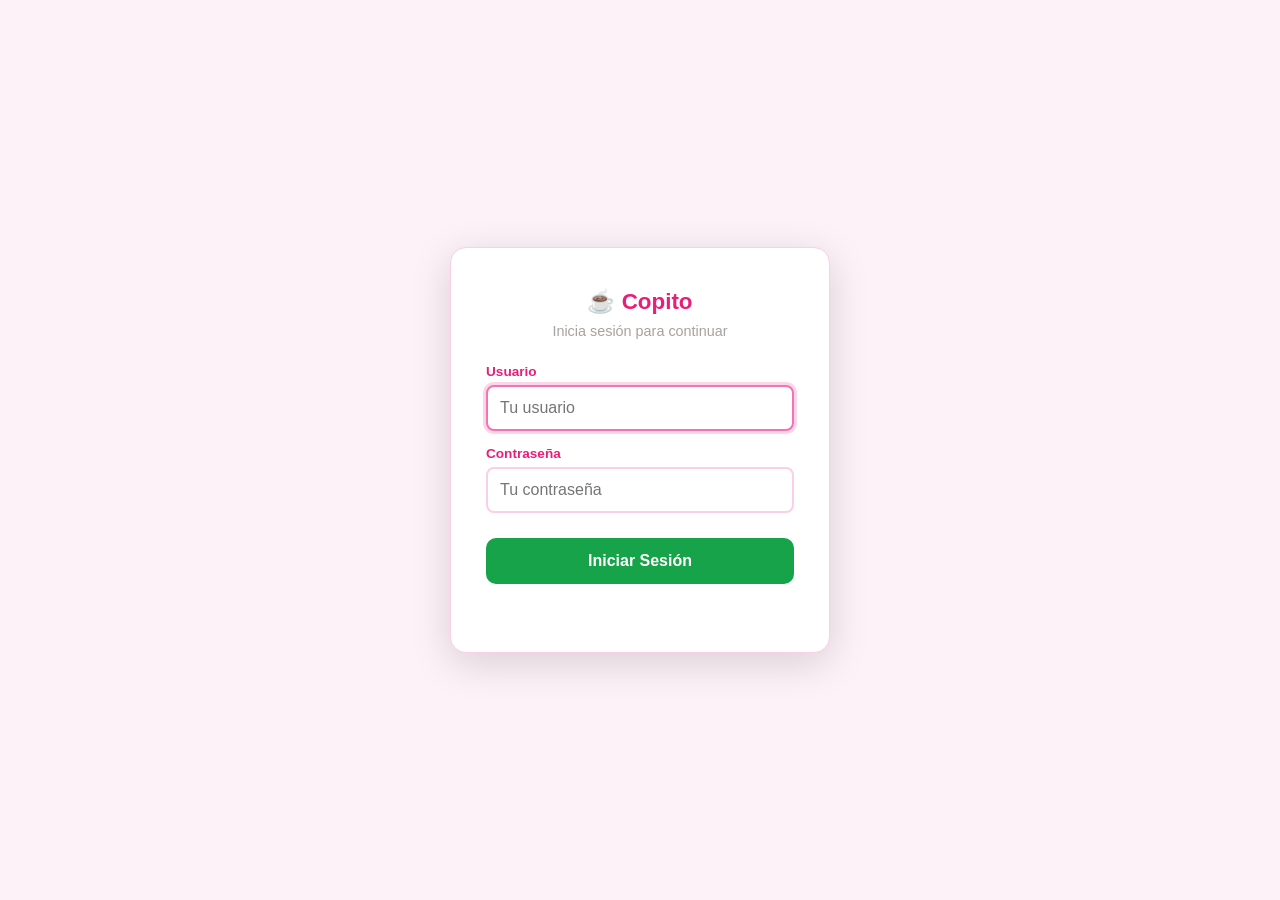
==== commit 78231ecc: "feat: implement comprehensive backend API, modular frontend architecture, and core helpers" ====
--- a/index.html
+++ b/index.html
@@ -44,65 +44,121 @@
       <ul class="nav-menu" role="tablist">
         <li class="nav-item" role="none">
           <button class="nav-link active" role="tab" aria-selected="true" data-tab="dashboard" type="button">
-            <span class="nav-icon" aria-hidden="true">📊</span>
+            <span class="nav-icon" aria-hidden="true">
+              <svg viewBox="0 0 24 24"><path d="M4 18V9M10 18V5M16 18v-8M22 18V3"/><path d="M2 18h20"/></svg>
+            </span>
             Dashboard
           </button>
         </li>
         <li class="nav-item" role="none">
           <button class="nav-link" role="tab" aria-selected="false" data-tab="productos" type="button">
-            <span class="nav-icon" aria-hidden="true">📦</span>
-            Nuevo producto
+            <span class="nav-icon" aria-hidden="true">
+              <svg viewBox="0 0 24 24"><path d="M3 7.5 12 3l9 4.5-9 4.5L3 7.5Z"/><path d="M3 7.5V16.5L12 21l9-4.5V7.5"/><path d="M12 12V21"/></svg>
+            </span>
+            Nuevos Productos
           </button>
         </li>
         <li class="nav-item" role="none">
           <button class="nav-link" role="tab" aria-selected="false" data-tab="movimientos" type="button">
-            <span class="nav-icon" aria-hidden="true">📋</span>
+            <span class="nav-icon" aria-hidden="true">
+              <svg viewBox="0 0 24 24"><path d="M8 3h10a2 2 0 0 1 2 2v14a2 2 0 0 1-2 2H8"/><path d="M6 7H4a2 2 0 0 0-2 2v10a2 2 0 0 0 2 2h10a2 2 0 0 0 2-2v-2"/><path d="M8 7h6M8 11h8M8 15h6"/></svg>
+            </span>
             Movimientos
           </button>
         </li>
         <li class="nav-item" role="none">
           <button class="nav-link" role="tab" aria-selected="false" data-tab="proveedores" type="button">
-            <span class="nav-icon" aria-hidden="true">📞</span>
+            <span class="nav-icon" aria-hidden="true">
+              <svg viewBox="0 0 24 24"><path d="M3 8h13l2 3h3v7H3z"/><path d="M7 8V5h7l2 3"/><circle cx="8" cy="17" r="2.5"/><circle cx="17" cy="17" r="2.5"/></svg>
+            </span>
             Proveedores
           </button>
         </li>
         <li class="nav-item" role="none">
           <button class="nav-link" role="tab" aria-selected="false" data-tab="inventario" type="button">
-            <span class="nav-icon" aria-hidden="true">📊</span>
+            <span class="nav-icon" aria-hidden="true">
+              <svg viewBox="0 0 24 24"><path d="M4 8 12 3l8 5-8 5-8-5Z"/><path d="M4 8v8l8 5 8-5V8"/><path d="M12 13v8"/></svg>
+            </span>
             Inventario
           </button>
         </li>
         <li class="nav-item" role="none">
           <button class="nav-link" role="tab" aria-selected="false" data-tab="reportes" type="button">
-            <span class="nav-icon" aria-hidden="true">📈</span>
+            <span class="nav-icon" aria-hidden="true">
+              <svg viewBox="0 0 24 24"><path d="M5 19V9"/><path d="M12 19V5"/><path d="M19 19v-7"/><path d="M3 19h18"/></svg>
+            </span>
             Reportes
           </button>
         </li>
         <li class="nav-item" role="none">
+          <button class="nav-link" role="tab" aria-selected="false" data-tab="materia-prima" type="button">
+            <span class="nav-icon" aria-hidden="true">
+              <svg viewBox="0 0 24 24"><path d="M7 15c0-2.5 2-4 5-4s5 1.5 5 4v2a4 4 0 0 1-4 4h-2a4 4 0 0 1-4-4v-2Z"/><path d="M7 15V7c0-2.2 2.2-4 5-4s5 1.8 5 4v8"/><path d="M9 10c.5-2 1.8-3 3-3 1.2 0 2.5.9 3 3"/></svg>
+            </span>
+            Materia Prima
+          </button>
+        </li>
+        <li class="nav-item" role="none">
+          <button class="nav-link" role="tab" aria-selected="false" data-tab="recetas" type="button">
+            <span class="nav-icon" aria-hidden="true">
+              <svg viewBox="0 0 24 24"><path d="M6 4h12a2 2 0 0 1 2 2v14l-4-2-4 2-4-2-4 2V6a2 2 0 0 1 2-2Z"/><path d="M8 8h8M8 12h8"/></svg>
+            </span>
+            Recetas
+          </button>
+        </li>
+        <li class="nav-item" role="none">
+          <button class="nav-link" role="tab" aria-selected="false" data-tab="angie" type="button">
+            <span class="nav-icon" aria-hidden="true">
+              <svg viewBox="0 0 24 24"><path d="M4 7h16v11a2 2 0 0 1-2 2H6a2 2 0 0 1-2-2V7Z"/><path d="M8 7V5a2 2 0 0 1 2-2h4a2 2 0 0 1 2 2v2"/><path d="M8 12h8"/></svg>
+            </span>
+            Gasto Personal
+          </button>
+        </li>
+        <li class="nav-item" role="none">
           <button class="nav-link" role="tab" aria-selected="false" data-tab="buscar" type="button">
-            <span class="nav-icon" aria-hidden="true">🔍</span>
+            <span class="nav-icon" aria-hidden="true">
+              <svg viewBox="0 0 24 24"><circle cx="11" cy="11" r="5.5"/><path d="M16 16l5 5"/></svg>
+            </span>
             Buscar
           </button>
         </li>
         <li class="nav-item" role="none">
           <button class="nav-link" role="tab" aria-selected="false" data-tab="mesas" type="button">
-            <span aria-hidden="true">🍽️</span> Mesas
+            <span class="nav-icon" aria-hidden="true">
+              <svg viewBox="0 0 24 24"><path d="M4 10h16"/><path d="M6 10V7a2 2 0 0 1 2-2h8a2 2 0 0 1 2 2v3"/><path d="M5 10v8M19 10v8"/><path d="M8 18v-4h8v4"/></svg>
+            </span>
+            Mesas
           </button>
           <button class="nav-link" role="tab" aria-selected="false" data-tab="caja" type="button">
-            <span aria-hidden="true">💰</span> Caja
+            <span class="nav-icon" aria-hidden="true">
+              <svg viewBox="0 0 24 24"><path d="M4 9h16v9a2 2 0 0 1-2 2H6a2 2 0 0 1-2-2V9Z"/><path d="M7 9V6.5A2.5 2.5 0 0 1 9.5 4h5A2.5 2.5 0 0 1 17 6.5V9"/><path d="M9 13h6"/></svg>
+            </span>
+            Caja Registradora
           </button>
         </li>
         <li class="nav-item" role="none">
           <button class="nav-link" role="tab" aria-selected="false" data-tab="configuracion" type="button">
-            <span class="nav-icon" aria-hidden="true">⚙️</span>
+            <span class="nav-icon" aria-hidden="true">
+              <svg viewBox="0 0 24 24"><circle cx="12" cy="12" r="3.5"/><path d="M19.4 15a1.8 1.8 0 0 0 .36 1.97l.05.05a2 2 0 0 1-2.83 2.83l-.05-.05A1.8 1.8 0 0 0 15 19.4a1.8 1.8 0 0 0-1.08 1.64V21a2 2 0 0 1-4 0v-.08A1.8 1.8 0 0 0 8.84 19.4a1.8 1.8 0 0 0-1.97.36l-.05.05a2 2 0 1 1-2.83-2.83l.05-.05A1.8 1.8 0 0 0 4.6 15a1.8 1.8 0 0 0-1.64-1.08H2.88a2 2 0 0 1 0-4h.08A1.8 1.8 0 0 0 4.6 8.84a1.8 1.8 0 0 0-.36-1.97l-.05-.05a2 2 0 1 1 2.83-2.83l.05.05A1.8 1.8 0 0 0 8.84 4.6a1.8 1.8 0 0 0 1.08-1.64V2.88a2 2 0 0 1 4 0v.08A1.8 1.8 0 0 0 15.16 4.6a1.8 1.8 0 0 0 1.97-.36l.05-.05a2 2 0 1 1 2.83 2.83l-.05.05A1.8 1.8 0 0 0 19.4 8.84a1.8 1.8 0 0 0 1.64 1.08h.08a2 2 0 0 1 0 4h-.08A1.8 1.8 0 0 0 19.4 15Z"/></svg>
+            </span>
             Configuración
           </button>
         </li>
       </ul>
       <div class="sidebar-user" id="sidebarUser" style="display:none;">
-        <span class="user-name" id="sidebarUserName"></span>
-        <span class="user-role" id="sidebarUserRole"></span>
-        <button class="logout-btn" id="logoutBtn" type="button">🚪 Cerrar Sesión</button>
+        <div class="user-meta">
+          <div class="user-avatar" aria-hidden="true"></div>
+          <div>
+            <span class="user-name" id="sidebarUserName"></span>
+            <span class="user-role" id="sidebarUserRole"></span>
+          </div>
+        </div>
+        <button class="logout-btn" id="logoutBtn" type="button">
+          <span class="nav-icon" aria-hidden="true">
+            <svg viewBox="0 0 24 24"><path d="M9 21H5a2 2 0 0 1-2-2V5a2 2 0 0 1 2-2h4"/><path d="M16 17l5-5-5-5"/><path d="M21 12H9"/></svg>
+          </span>
+          Cerrar Sesión
+        </button>
       </div>
     </nav>
 
@@ -342,6 +398,36 @@
           <h2>Proveedores</h2>
         </div>
         <div class="content-body"></div>
+      </div>
+
+      <div id="materia-prima" class="tab-content" role="tabpanel">
+        <div class="content-header">
+          <h2>Materia Prima</h2>
+        </div>
+        <div class="content-body">
+          <div id="materiaPrimaContent">Cargando...</div>
+          <div id="materiaPrimaMsg" aria-live="polite"></div>
+        </div>
+      </div>
+
+      <div id="recetas" class="tab-content" role="tabpanel">
+        <div class="content-header">
+          <h2>Recetas</h2>
+        </div>
+        <div class="content-body">
+          <div id="recetasContent">Cargando...</div>
+          <div id="recetasMsg" aria-live="polite"></div>
+        </div>
+      </div>
+
+      <div id="angie" class="tab-content" role="tabpanel">
+        <div class="content-header">
+          <h2>Gasto Personal — Consumo Interno</h2>
+        </div>
+        <div class="content-body">
+          <div id="angieContent">Cargando...</div>
+          <div id="angieMsg" aria-live="polite"></div>
+        </div>
       </div>
 
       <div id="buscar" class="tab-content" role="tabpanel">
@@ -467,8 +553,23 @@
   </div>
 
   <script src="js/api.js"></script>
+  <script src="js/core/api-pedidos.js"></script>
+  <script src="js/core/api-caja.js"></script>
+  <script src="js/core/api-productos.js"></script>
+  <script src="js/core/api-inventario.js"></script>
+  <script src="js/core/api-mesas.js"></script>
+  <script src="js/core/api-propinas.js"></script>
+  <script src="js/core/api-usuarios.js"></script>
+  <script src="js/core/api-reportes.js"></script>
   <script src="js/ticket.js"></script>
   <script src="js/app.js"></script>
+  <script src="js/core/store.js"></script>
+  <script src="js/views/pedidos_view.js"></script>
+  <script src="js/views/caja_view.js"></script>
+  <script src="js/views/pos_view.js"></script>
+  <script src="js/controllers/pedidos_controller.js"></script>
+  <script src="js/controllers/caja_controller.js"></script>
+  <script src="js/controllers/pos_controller.js"></script>
   <!-- Fase 1: módulos que extienden la fachada global App (sin build, orden libre entre ellos) -->
   <script src="js/core/format.js"></script>
   <script src="js/core/ui.js"></script>
@@ -480,15 +581,19 @@
   <script src="js/modules/buscar.js"></script>
   <script src="js/modules/proveedores.js"></script>
   <script src="js/modules/mesas.js"></script>
+  <script src="js/modules/pedidos.js"></script>
+  <script src="js/modules/split-bill.js"></script>
   <script src="js/modules/caja.js"></script>
   <script src="js/modules/config.js"></script>
+  <script src="js/modules/materia_prima.js"></script>
+  <script src="js/modules/recetas.js"></script>
+  <script src="js/modules/angie.js"></script>
+  <script src="js/modules/pos_order.js"></script>
   <script>
     // Registro de Service Worker para capacidades PWA y offline
     if ('serviceWorker' in navigator) {
       window.addEventListener('load', () => {
-        navigator.serviceWorker.register('./sw.js')
-          .then(reg => console.log('Copito SW registrado con éxito:', reg.scope))
-          .catch(err => console.warn('Error al registrar Copito SW:', err));
+        navigator.serviceWorker.register('./sw.js');
       });
     }
 
--- a/css/style.css
+++ b/css/style.css
@@ -1,18 +1,26 @@
 :root {
-      --primary: #1E293B;
-      --primary-dark: #0F172A;
-      --primary-light: #2563EB;
-      --primary-bg: #F1F5F9;
-      --primary-border: #CBD5E1;
-      --primary-bg-light: #F8FAFC;
-      --bg: #F8FAFC;
+      /* ═══ PRIMARIO — Rosa Electriz ═══ */
+      --primary: #E91E78;
+      --primary-dark: #C4175E;
+      --primary-light: #F472B6;
+      --primary-bg: #FDF2F8;
+      --primary-border: #FBCFE8;
+      --primary-bg-light: #FFF1F7;
+      --primary-hover: #D81B6F;
+      /* ═══ NEUTROS — Carbón ═══ */
+      --bg: #FAFAF9;
       --white: #FFFFFF;
-      --text: #0F172A;
-      --text-muted: #64748B;
-      --success: #059669;
-      --success-bg: #ECFDF5;
-      --success-border: #A7F3D0;
-      --success-text: #065F46;
+      --text: #1C1917;
+      --text-secondary: #57534E;
+      --text-muted: #A8A29E;
+      --surface: #FFFFFF;
+      --border: #E7E5E4;
+      --border-light: #F5F5F4;
+      /* ═══ ESTADOS ═══ */
+      --success: #16A34A;
+      --success-bg: #F0FDF4;
+      --success-border: #BBF7D0;
+      --success-text: #15803D;
       --danger: #DC2626;
       --danger-bg: #FEF2F2;
       --danger-border: #FECACA;
@@ -21,66 +29,130 @@
       --warning-bg: #FFFBEB;
       --warning-border: #FDE68A;
       --warning-text: #92400E;
-      --info: #0284C7;
-      --info-bg: #F0F9FF;
-      --info-border: #BAE6FD;
-      --info-text: #075985;
-      --surface: #FFFFFF;
-      --border: #E2E8F0;
-      --border-light: #F1F5F9;
-      --shadow-sm: 0 1px 3px 0 rgba(0, 0, 0, 0.05), 0 1px 2px -1px rgba(0, 0, 0, 0.05);
-      --shadow-md: 0 4px 6px -1px rgba(0, 0, 0, 0.07), 0 2px 4px -2px rgba(0, 0, 0, 0.05);
-      --shadow-lg: 0 10px 15px -3px rgba(0, 0, 0, 0.08), 0 4px 6px -4px rgba(0, 0, 0, 0.04);
-      --radius: 8px;
-      --radius-lg: 12px;
+      --info: #2563EB;
+      --info-bg: #EFF6FF;
+      --info-border: #BFDBFE;
+      --info-text: #1E40AF;
+      /* ═══ SOMBRAS ═══ */
+      --shadow-xs: 0 1px 2px rgba(28, 25, 23, 0.05);
+      --shadow-sm: 0 1px 3px rgba(28, 25, 23, 0.08), 0 1px 2px rgba(28, 25, 23, 0.06);
+      --shadow-md: 0 4px 12px rgba(28, 25, 23, 0.1);
+      --shadow-lg: 0 12px 32px rgba(28, 25, 23, 0.12);
+      --shadow-xl: 0 24px 48px rgba(28, 25, 23, 0.16);
+      --shadow-primary: 0 4px 14px rgba(233, 30, 120, 0.25);
+      /* ═══ FORMA ═══ */
+      --radius-xs: 4px;
+      --radius-sm: 6px;
+      --radius: 10px;
+      --radius-lg: 14px;
+      --radius-xl: 20px;
+      --radius-full: 9999px;
+      /* ═══ TRANSICIONES ═══ */
+      --transition-fast: 0.15s ease;
       --transition: 0.2s ease;
-      --font: -apple-system, BlinkMacSystemFont, 'Segoe UI', Roboto, Helvetica, Arial, sans-serif;
-      /* Paleta modo oscuro centralizada (solo se usa bajo [data-theme="dark]") */
-      --dark-bg: #0F172A;
-      --dark-sidebar: #172554;
-      --dark-surface: #1E293B;
-      --dark-input: #18253A;
-      --dark-border: #334155;
-      --dark-border-light: #475569;
-      --dark-text: #F8FAFC;
-      --dark-text-secondary: #CBD5E1;
-      --dark-text-muted: #94A3B8;
-      --primary-hover: #60A5FA;
+      --transition-slow: 0.3s ease;
+      /* ═══ TIPOGRAFÍA ═══ */
+      --font: 'Inter', -apple-system, BlinkMacSystemFont, 'Segoe UI', Roboto, sans-serif;
+      --font-mono: 'JetBrains Mono', 'Fira Code', 'Consolas', monospace;
+      --text-xs: 0.75rem;
+      --text-sm: 0.8125rem;
+      --text-base: 0.875rem;
+      --text-md: 0.9375rem;
+      --text-lg: 1.125rem;
+      --text-xl: 1.375rem;
+      --text-2xl: 1.75rem;
+      --text-3xl: 2.25rem;
+      /* ═══ ESPACIADO ═══ */
+      --space-1: 4px;
+      --space-2: 8px;
+      --space-3: 12px;
+      --space-4: 16px;
+      --space-5: 20px;
+      --space-6: 24px;
+      --space-8: 32px;
+      /* ═══ SIDEBAR ═══ */
+      --sidebar-bg: linear-gradient(180deg, #1C1917 0%, #0C0A09 100%);
+      --sidebar-text: #D6D3D1;
+      --sidebar-text-active: #FFFFFF;
+      --sidebar-hover: rgba(255, 255, 255, 0.08);
+      --sidebar-active: rgba(233, 30, 120, 0.15);
+      --sidebar-active-border: #E91E78;
+      /* ═══ Z-INDEX ═══ */
+      --z-dropdown: 100;
+      --z-sticky: 200;
+      --z-modal-backdrop: 300;
+      --z-modal: 400;
+      --z-toast: 500;
+      /* ═══ LEGACY (compatibilidad) ═══ */
+      --dark-bg: #0C0A09;
+      --dark-sidebar: #0C0A09;
+      --dark-surface: #1C1917;
+      --dark-input: #0C0A09;
+      --dark-border: #292524;
+      --dark-border-light: #44403C;
+      --dark-text: #F5F5F4;
+      --dark-text-secondary: #A8A29E;
+      --dark-text-muted: #78716C;
     }
     [data-theme="dark"] {
-      --primary: #3B82F6;
-      --primary-dark: #2563EB;
-      --primary-light: #60A5FA;
-      --primary-bg: #0F172A;
-      --primary-border: #334155;
-      --primary-bg-light: #1E293B;
-      --bg: #0F172A;
-      --white: #1E293B;
-      --text: #F8FAFC;
-      --text-secondary: #CBD5E1;
-      --text-muted: #94A3B8;
-      --surface: #1E293B;
-      --border: #334155;
-      --border-light: #1E293B;
-      --success: #10B981;
-      --success-bg: #064E3B;
-      --success-border: #047857;
-      --success-text: #A7F3D0;
-      --danger: #EF4444;
-      --danger-bg: #7F1D1D;
-      --danger-border: #B91C1C;
-      --danger-text: #FECACA;
-      --warning: #F59E0B;
-      --warning-bg: #78350F;
-      --warning-border: #B45309;
-      --warning-text: #FDE68A;
-      --info: #06B6D4;
-      --info-bg: #0C4A6E;
-      --info-border: #0369A1;
-      --info-text: #BAE6FD;
-      --shadow-sm: 0 1px 3px rgba(0,0,0,0.4);
-      --shadow-md: 0 4px 8px rgba(0,0,0,0.5);
-      --shadow-lg: 0 10px 20px rgba(0,0,0,0.6);
+      /* ═══ PRIMARIO — Rosa suave en oscuro ═══ */
+      --primary: #F472B6;
+      --primary-dark: #EC4899;
+      --primary-light: #FBCFE8;
+      --primary-bg: rgba(244, 114, 182, 0.08);
+      --primary-border: rgba(244, 114, 182, 0.25);
+      --primary-bg-light: rgba(244, 114, 182, 0.12);
+      --primary-hover: #F9A8D4;
+      /* ═══ NEUTROS OSCUROS ═══ */
+      --bg: #0C0A09;
+      --white: #1C1917;
+      --text: #F5F5F4;
+      --text-secondary: #A8A29E;
+      --text-muted: #78716C;
+      --surface: #1C1917;
+      --border: #292524;
+      --border-light: #1C1917;
+      /* ═══ ESTADOS OSCUROS ═══ */
+      --success: #4ADE80;
+      --success-bg: rgba(74, 222, 128, 0.1);
+      --success-border: rgba(74, 222, 128, 0.3);
+      --success-text: #86EFAC;
+      --danger: #F87171;
+      --danger-bg: rgba(248, 113, 113, 0.1);
+      --danger-border: rgba(248, 113, 113, 0.3);
+      --danger-text: #FCA5A5;
+      --warning: #FBBF24;
+      --warning-bg: rgba(251, 191, 36, 0.1);
+      --warning-border: rgba(251, 191, 36, 0.3);
+      --warning-text: #FCD34D;
+      --info: #60A5FA;
+      --info-bg: rgba(96, 165, 250, 0.1);
+      --info-border: rgba(96, 165, 250, 0.3);
+      --info-text: #93C5FD;
+      /* ═══ SOMBRAS OSCURAS ═══ */
+      --shadow-xs: 0 1px 2px rgba(0, 0, 0, 0.3);
+      --shadow-sm: 0 1px 3px rgba(0, 0, 0, 0.4);
+      --shadow-md: 0 4px 12px rgba(0, 0, 0, 0.5);
+      --shadow-lg: 0 12px 32px rgba(0, 0, 0, 0.6);
+      --shadow-xl: 0 24px 48px rgba(0, 0, 0, 0.7);
+      --shadow-primary: 0 4px 14px rgba(244, 114, 182, 0.3);
+      /* ═══ SIDEBAR OSCURO ═══ */
+      --sidebar-bg: linear-gradient(180deg, #0C0A09 0%, #000000 100%);
+      --sidebar-text: #78716C;
+      --sidebar-text-active: #F5F5F4;
+      --sidebar-hover: rgba(255, 255, 255, 0.05);
+      --sidebar-active: rgba(244, 114, 182, 0.12);
+      --sidebar-active-border: #F472B6;
+      /* ═══ LEGACY OSCURO ═══ */
+      --dark-bg: #000000;
+      --dark-sidebar: #000000;
+      --dark-surface: #1C1917;
+      --dark-input: #0C0A09;
+      --dark-border: #292524;
+      --dark-border-light: #44403C;
+      --dark-text: #F5F5F4;
+      --dark-text-secondary: #A8A29E;
+      --dark-text-muted: #78716C;
     }
 
     *, *::before, *::after {
@@ -91,7 +163,7 @@
 
     body {
       font-family: var(--font);
-      background: var(--primary-bg);
+      background: var(--bg);
       height: 100vh;
       overflow: hidden;
       transition: background var(--transition), color var(--transition);
@@ -135,12 +207,12 @@
 
     .sidebar {
       width: 250px;
-      background: var(--primary);
+      background: var(--sidebar-bg);
       color: var(--white);
       flex-shrink: 0;
       display: flex;
       flex-direction: column;
-      box-shadow: 2px 0 10px rgba(0,0,0,0.1);
+      box-shadow: var(--shadow-lg);
       z-index: 1000;
     }
 
@@ -226,17 +298,50 @@
     }
 
     .nav-link.active {
-      background: var(--primary-light);
+      background: linear-gradient(135deg, rgba(233,30,120,0.25), rgba(255,255,255,0.08));
       color: var(--white);
       font-weight: 600;
+      box-shadow: inset 0 0 0 1px rgba(255,255,255,0.08);
     }
 
     .nav-icon {
       margin-right: 10px;
-      font-size: 1.1rem;
       width: 20px;
-      text-align: center;
+      height: 20px;
+      display: inline-flex;
+      align-items: center;
+      justify-content: center;
       flex-shrink: 0;
+      color: currentColor;
+    }
+
+    .nav-icon svg,
+    .btn-icon svg,
+    .logout-btn svg,
+    .app-icon svg {
+      width: 18px;
+      height: 18px;
+      display: block;
+      stroke: currentColor;
+      fill: none;
+      stroke-width: 1.8;
+      stroke-linecap: round;
+      stroke-linejoin: round;
+      transition: transform var(--transition), color var(--transition);
+    }
+
+    .app-icon {
+      display: inline-flex;
+      align-items: center;
+      justify-content: center;
+      color: inherit;
+    }
+
+    .nav-link:hover .nav-icon,
+    .nav-link.active .nav-icon,
+    .logout-btn:hover svg,
+    .btn-icon:hover svg {
+      transform: translateY(-1px);
     }
 
     .main-content {
@@ -295,28 +400,61 @@
 
     .card-body {
       padding: 25px;
+      overflow: hidden;
     }
 
     .form-grid {
       display: grid;
       grid-template-columns: repeat(auto-fit, minmax(200px, 1fr));
-      gap: 20px;
+      gap: 18px 20px;
       margin-bottom: 20px;
     }
 
+    .form-grid .form-full {
+      grid-column: 1 / -1;
+    }
+
+    .form-grid .form-half {
+      grid-column: span 1;
+      min-width: 0;
+    }
+
+    @media (min-width: 769px) {
+      .form-grid {
+        grid-template-columns: 1fr 1fr;
+      }
+      .form-grid .form-full {
+        grid-column: 1 / -1;
+      }
+    }
+
     .form-group {
       display: flex;
       flex-direction: column;
+      margin-bottom: 1.5rem;
+    }
+
+    .form-group:last-child {
+      margin-bottom: 0;
     }
 
     .form-group label {
       margin-bottom: 8px;
       font-weight: 600;
-      color: var(--primary);
+      color: var(--text);
       font-size: 0.9rem;
     }
 
+    .field-hint {
+      display: block;
+      margin-top: 4px;
+      font-size: 0.78rem;
+      color: var(--text-muted);
+    }
+
     input, select, textarea {
+      box-sizing: border-box;
+      width: 100%;
       padding: 12px;
       border: 2px solid var(--primary-border);
       border-radius: var(--radius);
@@ -324,12 +462,13 @@
       font-family: var(--font);
       transition: border-color var(--transition), box-shadow var(--transition);
       background: var(--white);
+      color: var(--text);
     }
 
     input:focus, select:focus, textarea:focus {
       outline: none;
       border-color: var(--primary-light);
-      box-shadow: 0 0 0 3px rgba(37, 99, 235, 0.18);
+      box-shadow: 0 0 0 3px rgba(233, 30, 120, 0.18);
     }
 
     .autocomplete-container {
@@ -462,12 +601,19 @@
     [data-theme="dark"] .stat-card { background: var(--surface); }
     [data-theme="dark"] .lugar-card { background: var(--surface); }
     [data-theme="dark"] .lugar-card.ocupada { background: #1A2E1A; border-color: var(--success); }
+    [data-theme="dark"] .lugar-card.en-pago { background: #2E2A1A; border-color: var(--warning); box-shadow: 0 0 12px rgba(255, 165, 0, 0.3); }
+    [data-theme="dark"] .lugar-card.pagada { background: #1A2A2E; border-color: var(--info); box-shadow: 0 0 10px rgba(33, 150, 243, 0.25); }
+    [data-theme="dark"] .lugar-card.cancelada { background: #2E1A1A; border-color: var(--danger); opacity: 0.6; }
     [data-theme="dark"] input, [data-theme="dark"] select, [data-theme="dark"] textarea { background: #18253A; color: #F8FAFC; border-color: #475569; }
     [data-theme="dark"] input::placeholder, [data-theme="dark"] textarea::placeholder { color: #94A3B8; opacity: 1; }
+    [data-theme="dark"] .form-group label { color: #E2E8F0; }
+    [data-theme="dark"] .field-hint { color: #94A3B8; }
+    [data-theme="dark"] .sidebar-toggle { background: transparent; color: #E2E8F0; }
+    [data-theme="dark"] .sidebar-toggle:hover { background: rgba(255,255,255,0.08); }
     [data-theme="dark"] table { background: var(--surface); }
-    [data-theme="dark"] th { background: var(--primary-bg-light); }
+    [data-theme="dark"] th { background: var(--primary-bg-light); color: var(--text); }
+    [data-theme="dark"] td { color: var(--text); }
     [data-theme="dark"] .item-row:nth-child(even) { background: var(--primary-bg-light); }
-    [data-theme="dark"] .menu-item { background: var(--surface); }
     [data-theme="dark"] .autocomplete-dropdown { background: var(--surface); }
     [data-theme="dark"] .autocomplete-item:hover { background: var(--primary-bg-light); }
     [data-theme="dark"] .content-body { background: var(--bg); }
@@ -479,16 +625,16 @@
     [data-theme="dark"] .items-list { border-color: var(--border); }
     [data-theme="dark"] .sidebar { box-shadow: 2px 0 15px rgba(0,0,0,0.4); }
     /* Sidebar modo oscuro: azul oscuro profesional, sin brillo excesivo */
-    [data-theme="dark"] .sidebar { background: #172554; color: #E2E8F0; }
+    [data-theme="dark"] .sidebar { background: var(--sidebar-bg); color: var(--dark-text); }
     [data-theme="dark"] .sidebar-header { background: rgba(0,0,0,0.25); border-bottom: 1px solid #334155; }
     [data-theme="dark"] .nav-link { color: #E2E8F0; }
     [data-theme="dark"] .nav-link:hover { background: #1E3A8A; color: #FFFFFF; }
-    [data-theme="dark"] .nav-link.active { background: #3B82F6; color: #FFFFFF; }
+    [data-theme="dark"] .nav-link.active { background: var(--primary); color: #FFFFFF; }
     [data-theme="dark"] .nav-link:focus-visible { outline-color: #FFFFFF; }
-    /* Botones modo oscuro: base #3B82F6, hover #60A5FA, active #2563EB, texto blanco */
-    [data-theme="dark"] .btn-primary { background: #3B82F6; color: #FFFFFF; }
-    [data-theme="dark"] .btn-primary:hover { background: #60A5FA; }
-    [data-theme="dark"] .btn-primary:active { background: #2563EB; }
+    /* Botones modo oscuro: base rosa, hover rosa claro, active rosa profundo, texto blanco */
+    [data-theme="dark"] .btn-primary { background: var(--primary); color: #FFFFFF; }
+    [data-theme="dark"] .btn-primary:hover { background: var(--primary-hover); }
+    [data-theme="dark"] .btn-primary:active { background: var(--primary-dark); }
     [data-theme="dark"] .btn-success, [data-theme="dark"] .btn-danger,
     [data-theme="dark"] .btn-info, [data-theme="dark"] .btn-secondary { color: #FFFFFF; }
     [data-theme="dark"] .login-box { background: var(--surface); border-color: var(--border); }
@@ -505,16 +651,74 @@
     .login-box .form-group { text-align:left;margin-bottom:15px; }
     .login-box .form-group label { font-weight:600;color:var(--primary);font-size:0.85rem;margin-bottom:6px;display:block; }
     .login-box input { width:100%;padding:12px;font-size:1rem;border:2px solid var(--primary-border);border-radius:8px; }
-    .login-box input:focus { border-color:var(--primary-light);box-shadow:0 0 0 3px rgba(37, 99, 235, 0.18);outline:none; }
+    .login-box input:focus { border-color:var(--primary-light);box-shadow:0 0 0 3px rgba(233, 30, 120, 0.18);outline:none; }
     .login-box .btn { width:100%;padding:14px;font-size:1rem;margin-top:10px; }
     .login-error { color:var(--danger);font-weight:600;font-size:0.85rem;margin-top:8px;min-height:20px; }
 
     /* User info in sidebar */
-    .sidebar-user { padding:10px 20px;border-top:1px solid rgba(255,255,255,0.1);font-size:0.8rem; }
-    .sidebar-user .user-name { font-weight:600;color:var(--white);display:block;margin-bottom:2px; }
-    .sidebar-user .user-role { color:rgba(255,255,255,0.6);text-transform:capitalize;font-size:0.75rem; }
-    .sidebar-user .logout-btn { background:rgba(255,255,255,0.15);border:none;color:rgba(255,255,255,0.8);padding:5px 12px;border-radius:6px;cursor:pointer;font-size:0.8rem;margin-top:8px;width:100%;transition:background var(--transition); }
-    .sidebar-user .logout-btn:hover { background:rgba(255,255,255,0.25);color:var(--white); }
+.sidebar-user {
+      margin-top: auto;
+      padding: 12px 12px 12px;
+      border-top: 1px solid rgba(255,255,255,0.08);
+      background: rgba(255,255,255,0.02);
+    }
+    .sidebar-user .user-meta {
+      display: flex;
+      align-items: center;
+      gap: 8px;
+      padding: 4px 6px;
+      border-radius: 8px;
+      color: var(--white);
+    }
+    .sidebar-user .user-info {
+      display: flex;
+      flex-direction: column;
+      min-width: 0;
+      gap: 2px;
+    }
+    .sidebar-user .user-avatar {
+      width: 10px;
+      height: 10px;
+      border-radius: 50%;
+      background: #8ee3b0;
+      flex-shrink: 0;
+      display: inline-block;
+    }
+    .sidebar-user .user-name {
+      font-weight:600;
+      color:var(--white);
+      display:block;
+      line-height:1.2;
+      font-size:0.8rem;
+    }
+    .sidebar-user .user-role {
+      color:rgba(255,255,255,0.7);
+      text-transform:capitalize;
+      font-size:0.66rem;
+      display:block;
+      line-height:1.2;
+    }
+    .sidebar-user .logout-btn {
+      display: flex;
+      align-items: center;
+      justify-content: center;
+      gap: 6px;
+      background: rgba(255,255,255,0.05);
+      border: 1px solid rgba(255,255,255,0.08);
+      color: rgba(255,255,255,0.92);
+      padding: 8px 10px;
+      border-radius: 8px;
+      cursor: pointer;
+      font-size: 0.76rem;
+      width: 100%;
+      margin-top: 8px;
+      transition: background var(--transition), border-color var(--transition), color var(--transition);
+    }
+    .sidebar-user .logout-btn:hover {
+      background: rgba(255,255,255,0.08);
+      border-color: rgba(255,255,255,0.12);
+      color: var(--white);
+    }
 
     .status-row-low { background: var(--warning-bg); }
     .status-row-zero { background: var(--danger-bg); }
@@ -623,6 +827,16 @@
       margin-bottom: 20px;
     }
 
+    /* ─── Diferencia en vivo del cierre de caja ─── */
+    #cajaDifBox { padding: 12px; border-radius: 8px; margin-bottom: 15px; border: 1px solid var(--border); background: var(--surface); }
+    #cajaDifBox.caja-dif-ok { background: var(--success-bg); border-color: var(--success-border); }
+    #cajaDifBox.caja-dif-ok #cajaDifValor { color: var(--success-text); }
+    #cajaDifBox.caja-dif-faltante { background: var(--danger-bg); border-color: var(--danger-border); }
+    #cajaDifBox.caja-dif-faltante #cajaDifValor { color: var(--danger-text); }
+    #cajaDifBox.caja-dif-sobrante { background: var(--info-bg); border-color: var(--info-border); }
+    #cajaDifBox.caja-dif-sobrante #cajaDifValor { color: var(--info-text); }
+    #cajaDifMsg { color: var(--text-muted); font-size: 0.8rem; }
+
     .sr-only {
       position: absolute;
       width: 1px;
@@ -670,18 +884,24 @@
 
       .menu-grid {
         display: grid;
-        grid-template-columns: repeat(auto-fill, minmax(140px, 1fr));
-        gap: 8px;
+        grid-template-columns: repeat(auto-fill, minmax(150px, 1fr));
+        gap: 10px;
       }
 
       .menu-item {
+        display: flex;
+        flex-direction: column;
+        justify-content: center;
+        align-items: center;
         background: var(--white);
         border: 2px solid var(--primary-border);
         border-radius: var(--radius);
-        padding: 12px 10px;
+        padding: 14px 12px;
         text-align: center;
         cursor: pointer;
-        transition: all var(--transition);
+        transition: all 0.15s ease;
+        min-height: 80px;
+        font-family: inherit;
       }
 
       .menu-item:hover {
@@ -691,17 +911,100 @@
         box-shadow: var(--shadow-sm);
       }
 
+      .menu-item:active {
+        transform: scale(0.97);
+        box-shadow: none;
+      }
+
+      .menu-item-agotado {
+        opacity: 0.5;
+        cursor: not-allowed;
+        border-color: var(--danger);
+      }
+      .menu-item-agotado:hover {
+        transform: none;
+        box-shadow: none;
+        border-color: var(--danger);
+      }
+      .menu-item-agotado-badge {
+        font-size: 0.7rem;
+        font-weight: 700;
+        color: #fff;
+        background: var(--danger);
+        border-radius: 4px;
+        padding: 2px 6px;
+        margin-top: 4px;
+        text-transform: uppercase;
+        letter-spacing: 0.5px;
+      }
+
       .menu-item-nombre {
         font-weight: 600;
-        font-size: 0.9rem;
+        font-size: 0.95rem;
         color: var(--text);
-        margin-bottom: 4px;
+        margin-bottom: 6px;
+        line-height: 1.2;
       }
 
       .menu-item-precio {
-        font-weight: 700;
+        font-weight: 800;
         color: var(--success);
-        font-size: 1.05rem;
+        font-size: 1.1rem;
+      }
+
+      /* ─── Modal contenedor del menú ─── */
+      .modal-menu-container {
+        background: var(--white);
+        border-radius: 12px;
+        padding: 20px;
+        max-width: 700px;
+        width: 95%;
+        max-height: 85vh;
+        overflow-y: auto;
+        box-shadow: 0 20px 60px rgba(0,0,0,0.3);
+      }
+      .modal-menu-header {
+        display: flex;
+        justify-content: space-between;
+        align-items: center;
+        margin-bottom: 15px;
+      }
+      .modal-menu-title {
+        color: var(--primary);
+        margin: 0;
+      }
+
+      /* ─── Modo oscuro: menú ─── */
+      [data-theme="dark"] .modal-menu-container {
+        background: var(--surface) !important;
+        border: 1px solid var(--border);
+      }
+      [data-theme="dark"] .modal-menu-title {
+        color: #60A5FA;
+      }
+      [data-theme="dark"] .menu-grupo-titulo {
+        color: #93C5FD;
+        background: rgba(37,99,235,0.12);
+        border-color: rgba(37,99,235,0.2);
+      }
+      [data-theme="dark"] .menu-item {
+        background: #1E293B;
+        border-color: #334155;
+      }
+      [data-theme="dark"] .menu-item:hover {
+        background: #334155;
+        border-color: #60A5FA;
+        box-shadow: 0 4px 12px rgba(96,165,250,0.15);
+      }
+      [data-theme="dark"] .menu-item:active {
+        background: #1E3A8A;
+        border-color: var(--primary);
+      }
+      [data-theme="dark"] .menu-item-nombre {
+        color: #F1F5F9;
+      }
+      [data-theme="dark"] .menu-item-precio {
+        color: #34D399;
       }
 
     .lugar-card {
@@ -735,6 +1038,33 @@
       border-width: 2px;
     }
 
+    .lugar-card.en-pago {
+      border-color: var(--warning);
+      background: #fffbf0;
+      border-width: 3px;
+      box-shadow: 0 0 12px rgba(255, 165, 0, 0.25);
+      animation: pulse-border 2s infinite;
+    }
+
+    .lugar-card.pagada {
+      border-color: var(--info);
+      background: #f0f7ff;
+      border-width: 3px;
+      box-shadow: 0 0 10px rgba(33, 150, 243, 0.2);
+    }
+
+    .lugar-card.cancelada {
+      border-color: var(--danger);
+      background: #fff5f5;
+      border-width: 2px;
+      opacity: 0.6;
+    }
+
+    @keyframes pulse-border {
+      0%, 100% { box-shadow: 0 0 12px rgba(255, 165, 0, 0.25); }
+      50% { box-shadow: 0 0 20px rgba(255, 165, 0, 0.45); }
+    }
+
     .lugar-card .lugar-icon {
       font-size: 1.8rem;
       margin-bottom: 6px;
@@ -819,14 +1149,19 @@
     }
 
     .pedido-total-box {
-      background: var(--success);
-      color: white;
-      padding: 12px 24px;
-      border-radius: var(--radius);
-      font-size: 1.5rem;
-      font-weight: 700;
-      box-shadow: 0 2px 8px rgba(40, 167, 69, 0.3);
-    }
+      background: linear-gradient(135deg, #16a34a 0%, #15803d 60%, #166534 100%);
+      color: #fff;
+      padding: 16px 24px;
+      border-radius: 12px;
+      font-size: 1.7rem;
+      font-weight: 800;
+      letter-spacing: 0.3px;
+      text-shadow: 0 1px 3px rgba(0,0,0,.35);
+      border: 2px solid #bbf7d0;
+      box-shadow: 0 4px 18px rgba(22,163,74,.5);
+      animation: glow-total 2.2s infinite;
+    }
+    @keyframes glow-total { 0%,100% { box-shadow: 0 4px 14px rgba(22,163,74,.4); } 50% { box-shadow: 0 4px 26px rgba(22,163,74,.75); } }
 
     .items-list {
       border: 1px solid var(--primary-border);
@@ -897,11 +1232,16 @@
       font-size: 1.1rem;
       padding: 4px 8px;
       border-radius: 4px;
-      transition: background var(--transition), transform var(--transition);
+      color: var(--primary);
+      display: inline-flex;
+      align-items: center;
+      justify-content: center;
+      transition: background var(--transition), transform var(--transition), color var(--transition);
     }
 
     .btn-icon:hover {
       background: var(--primary-bg-light);
+      color: var(--primary-dark);
     }
 
     .chip {
@@ -919,7 +1259,7 @@
     .item-nombre { font-weight: 500; }
     .item-cantidad, .item-precio, .item-subtotal { text-align: right; font-weight: 600; }
     .item-acciones { text-align: center; }
-    .pedido-total-box { text-align: right; font-size: 1.5rem; font-weight: 700; color: var(--primary-dark); padding: 15px 0; border-top: 2px solid var(--primary); margin-top: 15px; }
+    .pedido-total-box { text-align: right; font-size: 1.5rem; font-weight: 700; padding: 15px 24px; margin-top: 15px; }
 
     .btn-icon.editar:hover { background: var(--primary-bg-light); }
     .btn-icon.eliminar:hover { background: var(--danger-bg); }
@@ -967,6 +1307,10 @@
         left: 0;
       }
 
+      .sidebar-header {
+        padding-left: 60px;
+      }
+
       .sidebar-overlay.visible {
         display: block;
       }
@@ -977,7 +1321,7 @@
       }
 
       .content-header {
-        padding: 60px 20px 20px;
+        padding: 60px 20px 20px 60px;
       }
 
       .content-body {
@@ -986,6 +1330,9 @@
 
       .form-grid {
         grid-template-columns: 1fr;
+      }
+      .form-grid .form-half {
+        grid-column: 1;
       }
 
       .actions {
@@ -1226,6 +1573,32 @@
       padding-left: 24px;
     }
 
+    /* ─── Comanda: tipografía agrupada para lectura a distancia ─── */
+    .ticket-name-comanda {
+      font-size: 16px;
+      font-weight: 900;
+      letter-spacing: 0.3px;
+      color: #000;
+    }
+    .ticket-qty-comanda {
+      font-size: 15px;
+      font-weight: 900;
+      color: #000;
+    }
+    .ticket-nota-comanda {
+      font-size: 13px;
+      font-weight: 700;
+      font-style: italic;
+      color: #111;
+      padding-left: 24px;
+      margin-top: 2px;
+    }
+    .ticket-row-comanda {
+      margin-bottom: 10px;
+      padding-bottom: 6px;
+      border-bottom: 1px dashed #ccc;
+    }
+
     .ticket-row-total {
       display: flex;
       justify-content: space-between;
@@ -1255,6 +1628,102 @@
     .ticket-bye-sub {
       font-size: 11px;
       margin-top: 2px;
+    }
+
+    /* ═══════════════════════════════════════════════════════════
+       TRANSICIONES — Solo hover/focus/active, sin keyframes
+       ═══════════════════════════════════════════════════════════ */
+
+    /* ─── Botones ─── */
+    .btn:hover {
+      transform: translateY(-1px);
+      box-shadow: var(--shadow-md);
+    }
+    .btn:active {
+      transform: translateY(0);
+    }
+
+    /* ─── Tarjetas ─── */
+    .card {
+      transition: box-shadow 0.2s ease, transform 0.2s ease;
+    }
+    .card:hover {
+      box-shadow: var(--shadow-lg);
+    }
+
+    /* ─── Lugar cards ─── */
+    .lugar-card {
+      transition: transform 0.15s ease, box-shadow 0.15s ease;
+    }
+    .lugar-card:hover {
+      transform: translateY(-2px);
+      box-shadow: var(--shadow-md);
+    }
+
+    /* ─── Stat cards ─── */
+    .stat-card {
+      transition: transform 0.15s ease, box-shadow 0.15s ease;
+    }
+    .stat-card:hover {
+      transform: translateY(-2px);
+      box-shadow: var(--shadow-lg);
+    }
+
+    /* ─── Menú productos ─── */
+    .menu-item {
+      transition: background 0.15s ease, border-color 0.15s ease, transform 0.1s ease;
+    }
+    .menu-item:hover {
+      border-color: var(--primary-light);
+      background: var(--primary-bg-light);
+    }
+    .menu-item:active {
+      transform: scale(0.98);
+    }
+
+    /* ─── Nav links ─── */
+    .nav-link {
+      transition: background var(--transition), color var(--transition);
+    }
+
+    /* ─── Inputs focus ─── */
+    .search-box input:focus {
+      box-shadow: 0 0 0 3px rgba(233, 30, 120, 0.12);
+    }
+
+    /* ─── Sidebar toggle ─── */
+    .sidebar-toggle {
+      transition: background var(--transition);
+    }
+
+    /* ─── Búsqueda ─── */
+    .search-box input {
+      transition: border-color var(--transition), box-shadow var(--transition);
+    }
+
+    /* ─── Skeleton loader ─── */
+    .skeleton {
+      background: var(--primary-bg-light);
+      border-radius: var(--radius);
+    }
+
+    /* ═══════════════════════════════════════════════════════════
+       TABLETA (≤768px)
+       ═══════════════════════════════════════════════════════════ */
+    @media (max-width: 768px) {
+      .card:hover { box-shadow: var(--shadow-md); }
+      .lugar-card:hover { transform: none; }
+      .stat-card:hover { transform: none; }
+    }
+
+    /* ═══════════════════════════════════════════════════════════
+       MÓVIL (≤480px)
+       ═══════════════════════════════════════════════════════════ */
+    @media (max-width: 480px) {
+      .card:hover { box-shadow: none; }
+      .lugar-card:hover { transform: none; }
+      .stat-card:hover { transform: none; }
+      .menu-item:hover { background: transparent; }
     }
 
     /* ─── Reglas de Impresión POS Térmica y General ──────────── */
@@ -1362,7 +1831,8 @@
       white-space: nowrap;
       border: 1px solid transparent;
     }
-    .badge-abierto   { background: var(--warning-bg); color: var(--warning-text); border-color: var(--warning-border); }
+    .badge-abierto   { background: var(--primary); color: #fff; border-color: var(--primary-dark); font-weight: 800; font-size: 0.85rem; text-transform: uppercase; letter-spacing: 0.5px; box-shadow: 0 0 10px rgba(233,30,120,.45); animation: pulse-abierto 1.6s infinite; }
+    @keyframes pulse-abierto { 0%,100% { box-shadow: 0 0 6px rgba(37,99,235,.3); transform: scale(1); } 50% { box-shadow: 0 0 16px rgba(37,99,235,.6); transform: scale(1.06); } }
     .badge-cerrado   { background: var(--success-bg); color: var(--success-text); border-color: var(--success-border); }
     .badge-cancelado { background: var(--danger-bg);  color: var(--danger-text);  border-color: var(--danger-border); }
     .badge-ocupada   { background: var(--danger-bg);  color: var(--danger-text);  border-color: var(--danger-border); }
@@ -1517,4 +1987,824 @@
       .modal-backdrop { padding: 12px 8px !important; }
       .modal-backdrop > div { width: 100% !important; padding: 20px 16px !important; }
       .modal-backdrop .form-grid { grid-template-columns: 1fr !important; }
+    }
+
+    /* ═══════════════════════════════════════════════════════════
+       CAJA — panel operativo
+       ═══════════════════════════════════════════════════════════ */
+    #caja .content-body { display: flex; flex-direction: column; gap: 18px; }
+    #caja .content-body > .card,
+    #caja .content-body > .kpi-grid,
+    #caja .content-body > .caja-split,
+    #caja .content-body > .actions { margin-bottom: 0; }
+    #caja .caja-estado-card {
+      border: 1px solid var(--border);
+      border-left: 5px solid var(--success);
+      background: linear-gradient(105deg, var(--surface), var(--success-bg));
+      box-shadow: var(--shadow-sm);
+    }
+    #caja .caja-cerrada { border-left-color: var(--danger); background: linear-gradient(105deg, var(--surface), var(--danger-bg)); }
+    #caja .caja-estado-card .card-body { padding: 20px 22px; }
+    #caja .caja-estado-row { gap: 12px; }
+    #caja .caja-estado-dot {
+      width: 12px; height: 12px; flex: 0 0 12px; border-radius: 50%;
+      background: var(--success); box-shadow: 0 0 0 5px rgba(22, 163, 74, 0.13); font-size: 0;
+    }
+    #caja .caja-cerrada .caja-estado-dot { background: var(--danger); box-shadow: 0 0 0 5px rgba(220, 38, 38, 0.12); }
+    #caja .caja-estado-dot.pulse { animation: cajaPulse 1.8s ease-in-out infinite; }
+    #caja .caja-estado-titulo { color: var(--text); font-size: 1.08rem; letter-spacing: -0.01em; }
+    #caja .caja-estado-sub { line-height: 1.55; }
+    #caja .caja-estado-row > .badge { margin-left: auto; }
+
+    #caja .kpi-grid { grid-template-columns: repeat(5, minmax(0, 1fr)); gap: 12px; }
+    #caja .kpi-grid .stat-card {
+      min-height: 92px; display: flex; flex-direction: column; justify-content: center;
+      border: 1px solid var(--border); border-left-width: 4px; box-shadow: var(--shadow-xs);
+    }
+    #caja .kpi-grid .stat-label { line-height: 1.3; }
+    #caja .kpi-grid .stat-value { font-variant-numeric: tabular-nums; }
+    #caja .kpi-grid .stat-card:last-child {
+      background: var(--primary-bg-light) !important; border-color: var(--primary-border) !important;
+      border-left-color: var(--primary) !important;
+    }
+    #caja .kpi-grid .stat-card:last-child .stat-value,
+    #caja .kpi-grid .stat-card:last-child .stat-label { color: var(--primary-dark) !important; }
+
+    #caja .caja-split { gap: 12px; }
+    #caja .caja-split > .card { border-top: 3px solid var(--success); }
+    #caja .caja-split > .card:last-child { border-top-color: var(--info); }
+    #caja .caja-split .card-header { font-size: 0.8rem; letter-spacing: 0.06em; }
+    #caja .caja-line { padding: 8px 0; }
+    #caja .caja-total { padding-top: 4px; }
+
+    #caja .stat-icon { font-size: 1.5rem; line-height: 1; margin-bottom: 6px; }
+    #caja .caja-propinas-summary { display: flex; flex-direction: column; gap: 6px; padding: 12px 14px; border-radius: 8px; margin-bottom: 12px; }
+    #caja .caja-propinas-row { display: flex; justify-content: space-between; align-items: center; font-size: 0.88rem; }
+    #caja .caja-propinas-row.caja-propinas-total { font-size: 1.05rem; border-top: 1px solid var(--primary-border); padding-top: 8px; margin-top: 2px; }
+    #caja .caja-propinas-card { border-top-color: var(--primary) !important; }
+    #caja .caja-propinas-card .card-header { color: var(--primary-dark) !important; background: var(--primary-bg-light); }
+    #caja .caja-propinas-card .card-body > div:first-child { background: var(--primary-bg-light) !important; border: 1px solid var(--primary-border); }
+    #caja .caja-propinas-card .card-body > div:first-child span { color: var(--primary-dark) !important; }
+    #caja .caja-propinas-card .table-container { border-color: var(--primary-border); }
+
+    #caja .caja-apertura-card, #caja .caja-mov-card { border-top: 3px solid var(--primary); }
+    #caja .caja-apertura-card .card-header,
+    #caja .caja-mov-card .card-header,
+    #caja .caja-historial-card .card-header,
+    #caja .caja-table-card .card-header { background: var(--primary-bg-light); }
+    #caja .caja-apertura-card .form-grid { max-width: 460px !important; }
+    #caja .caja-mov-card .form-group label { font-size: 0.78rem; }
+    #caja .caja-mov-card input, #caja .caja-mov-card select { min-height: 42px; }
+    #caja .caja-table-card .table-container { border: 0; }
+    #caja .caja-table-card table td:last-child,
+    #caja .caja-table-card table th:last-child { font-variant-numeric: tabular-nums; }
+    #caja .caja-close-actions { justify-content: flex-end; padding-top: 2px; }
+    #caja .caja-close-actions .btn-danger { box-shadow: 0 4px 12px rgba(220, 38, 38, 0.18); }
+
+    @media (max-width: 1050px) { #caja .kpi-grid { grid-template-columns: repeat(3, minmax(0, 1fr)); } }
+    @media (max-width: 768px) {
+      #caja .content-body { gap: 12px; }
+      #caja .kpi-grid { grid-template-columns: repeat(2, minmax(0, 1fr)); }
+      #caja .caja-estado-card .card-body { padding: 16px; }
+      #caja .caja-estado-row > .badge { margin-left: 24px; }
+    }
+    @media (max-width: 480px) {
+      #caja .kpi-grid { gap: 8px; }
+      #caja .kpi-grid .stat-card { min-height: 82px; padding: 12px 10px; }
+      #caja .kpi-grid .stat-value { font-size: 1.05rem; }
+      #caja .kpi-grid .stat-label { font-size: 0.7rem; }
+    }
+
+    /* ═══════════════════════════════════════════════════════
+       SPLIT-SCREEN POS ORDER COMPONENT
+       2-column layout: Products (left) + Active Ticket (right)
+       ═══════════════════════════════════════════════════════ */
+
+    /* ── Layout Grid ────────────────────────────────────── */
+    .pos-layout {
+      display: grid;
+      grid-template-columns: 1fr 340px;
+      gap: 0;
+      height: calc(100vh - 110px);
+      height: calc(100dvh - 110px);
+      overflow: hidden;
+    }
+
+    .pos-col-left {
+      display: flex;
+      flex-direction: column;
+      overflow: hidden;
+      padding: 14px 18px;
+      gap: 10px;
+      background: var(--bg);
+    }
+
+    /* ── Toolbar ────────────────────────────────────────── */
+    .pos-toolbar {
+      display: flex;
+      align-items: center;
+      gap: 12px;
+      flex-shrink: 0;
+    }
+
+    .pos-btn-back {
+      padding: 8px 14px;
+      border: 2px solid var(--border);
+      border-radius: var(--radius);
+      background: var(--surface);
+      color: var(--text-muted);
+      font-size: 0.85rem;
+      font-weight: 600;
+      cursor: pointer;
+      white-space: nowrap;
+    }
+
+    .pos-btn-back:hover { border-color: var(--primary-light); color: var(--primary-light); }
+
+    .pos-toolbar-title {
+      margin: 0;
+      font-size: 1.15rem;
+      font-weight: 700;
+      color: var(--text);
+      white-space: nowrap;
+    }
+
+    .pos-search {
+      flex: 1;
+      max-width: 280px;
+      margin-left: auto;
+    }
+
+    .pos-search input {
+      width: 100%;
+      padding: 9px 12px;
+      border: 2px solid var(--border);
+      border-radius: var(--radius);
+      font-size: 0.9rem;
+      background: var(--surface);
+      color: var(--text);
+      box-sizing: border-box;
+    }
+
+    .pos-search input:focus { outline: none; border-color: var(--primary-light); }
+
+    /* ── Category Pills ─────────────────────────────────── */
+    .pos-cats {
+      display: flex;
+      gap: 8px;
+      overflow-x: auto;
+      flex-shrink: 0;
+      padding-bottom: 2px;
+    }
+
+    .pos-cats::-webkit-scrollbar { height: 3px; }
+    .pos-cats::-webkit-scrollbar-thumb { background: var(--border); border-radius: 4px; }
+
+    .pos-cat {
+      display: inline-flex;
+      align-items: center;
+      gap: 5px;
+      padding: 7px 14px;
+      border: 2px solid var(--border);
+      border-radius: 20px;
+      background: var(--surface);
+      color: var(--text-muted);
+      font-size: 0.82rem;
+      font-weight: 600;
+      cursor: pointer;
+      white-space: nowrap;
+      flex-shrink: 0;
+    }
+
+    .pos-cat:hover { border-color: var(--primary-light); color: var(--primary-light); }
+
+    .pos-cat.active {
+      background: var(--primary);
+      color: #fff;
+      border-color: var(--primary);
+    }
+
+    .pos-cat-n {
+      font-size: 0.7rem;
+      background: var(--primary-bg);
+      color: var(--text-muted);
+      padding: 1px 6px;
+      border-radius: 10px;
+      font-weight: 700;
+    }
+
+    .pos-cat.active .pos-cat-n {
+      background: rgba(255,255,255,0.25);
+      color: #fff;
+    }
+
+    /* ── Product Grid ───────────────────────────────────── */
+    .pos-grid {
+      display: grid;
+      grid-template-columns: repeat(auto-fill, minmax(130px, 1fr));
+      gap: 8px;
+      overflow-y: auto;
+      overflow-x: hidden;
+      flex: 1;
+      align-content: start;
+      min-width: 0;
+    }
+
+    .pos-grid::-webkit-scrollbar { width: 5px; }
+    .pos-grid::-webkit-scrollbar-thumb { background: var(--border); border-radius: 4px; }
+
+    .pos-card {
+      position: relative;
+      display: flex;
+      flex-direction: column;
+      align-items: center;
+      justify-content: center;
+      padding: 14px 10px;
+      border: 2px solid var(--border);
+      border-radius: 10px;
+      background: var(--surface);
+      color: var(--text);
+      cursor: pointer;
+      min-height: 80px;
+      min-width: 0;
+      text-align: center;
+      gap: 4px;
+    }
+
+    .pos-card:hover:not(.agotado) { border-color: var(--primary); }
+
+    .pos-card:active:not(.agotado) { border-color: var(--primary); }
+
+    .pos-card.has-qty { border-color: var(--primary); background: var(--primary-bg); }
+
+    .pos-card.agotado { opacity: 0.4; cursor: not-allowed; padding-top: 22px; }
+
+    .pos-card-name {
+      font-size: 0.82rem;
+      font-weight: 600;
+      line-height: 1.25;
+      color: var(--text);
+      display: -webkit-box;
+      -webkit-line-clamp: 2;
+      -webkit-box-orient: vertical;
+      overflow: hidden;
+      overflow-wrap: anywhere;
+      max-width: 100%;
+    }
+
+    .pos-card-price {
+      font-size: 0.85rem;
+      font-weight: 700;
+      color: var(--success-text);
+    }
+
+    .pos-card-tag {
+      position: absolute;
+      top: 6px;
+      right: 6px;
+      font-size: 0.55rem;
+      font-weight: 700;
+      background: var(--danger);
+      color: #fff;
+      padding: 2px 5px;
+      border-radius: 4px;
+      letter-spacing: 0.3px;
+    }
+
+    .pos-card-qty {
+      position: absolute;
+      top: 6px;
+      left: 6px;
+      font-size: 0.7rem;
+      font-weight: 800;
+      background: var(--primary);
+      color: #fff;
+      min-width: 24px;
+      height: 24px;
+      padding: 0 5px;
+      border-radius: 12px;
+      display: flex;
+      align-items: center;
+      justify-content: center;
+      box-shadow: 0 2px 6px rgba(0,0,0,0.3);
+    }
+
+    .pos-empty {
+      grid-column: 1 / -1;
+      text-align: center;
+      padding: 30px;
+      color: var(--text-muted);
+      font-size: 0.9rem;
+    }
+
+    /* ── RIGHT: Ticket ──────────────────────────────────── */
+    .pos-col-right {
+      display: flex;
+      flex-direction: column;
+      border-left: 2px solid var(--border);
+      background: var(--surface);
+      height: 100%;
+      min-height: 0;
+    }
+
+    .pos-ticket {
+      display: flex;
+      flex-direction: column;
+      height: 100%;
+      min-height: 0;
+    }
+
+    .pos-ticket-head {
+      display: flex;
+      align-items: center;
+      justify-content: space-between;
+      padding: 14px 18px;
+      border-bottom: 2px solid var(--border);
+      flex-shrink: 0;
+    }
+
+    .pos-ticket-label {
+      font-size: 1.05rem;
+      font-weight: 700;
+      color: var(--text);
+    }
+
+    .pos-ticket-id {
+      font-size: 0.7rem;
+      background: var(--primary-bg);
+      color: var(--text-muted);
+      padding: 2px 8px;
+      border-radius: 6px;
+      font-weight: 600;
+    }
+
+    .pos-ticket-meta {
+      display: flex;
+      flex-direction: column;
+      gap: 4px;
+      padding: 8px 18px;
+      border-bottom: 1px solid var(--border-light);
+      font-size: 0.78rem;
+      color: var(--text-muted);
+      flex-shrink: 0;
+    }
+
+    .pos-meta-row {
+      display: flex;
+      justify-content: space-between;
+      align-items: center;
+      gap: 8px;
+    }
+
+    .pos-ticket-estado {
+      padding: 1px 8px;
+      border-radius: 10px;
+      font-weight: 700;
+      font-size: 0.72rem;
+    }
+
+    .pos-ticket-estado.abierto { background: var(--success-bg); color: var(--success-text); }
+    .pos-ticket-estado.cerrado { background: var(--primary-bg); color: var(--text-muted); }
+
+    .pos-pagos-section {
+      border-bottom: 1px solid var(--border-light);
+      flex-shrink: 0;
+    }
+
+    .pos-pagos-toggle {
+      padding: 6px 18px;
+      font-size: 0.78rem;
+      font-weight: 600;
+      color: var(--primary-light);
+      cursor: pointer;
+    }
+
+    .pos-pagos-list { padding: 0 18px 8px; }
+
+    .pos-pago-row {
+      display: flex;
+      justify-content: space-between;
+      align-items: center;
+      font-size: 0.78rem;
+      padding: 3px 0;
+      color: var(--text-muted);
+    }
+
+    .pos-ticket-body {
+      flex: 1;
+      overflow-y: auto;
+      padding: 12px 16px;
+    }
+
+    .pos-empty-ticket {
+      text-align: center;
+      padding: 40px 16px;
+      color: var(--text-muted);
+      font-size: 0.88rem;
+      line-height: 1.7;
+    }
+
+    /* ── Ticket Items ───────────────────────────────────── */
+    .pos-ti {
+      padding: 10px 0;
+      border-bottom: 1px solid var(--border-light);
+    }
+
+    .pos-ti:last-child { border-bottom: none; }
+
+    .pos-ti-top {
+      display: flex;
+      justify-content: space-between;
+      align-items: flex-start;
+      gap: 8px;
+    }
+
+    .pos-ti-name {
+      font-weight: 600;
+      font-size: 0.88rem;
+      color: var(--text);
+      flex: 1;
+    }
+
+    .pos-ti-price {
+      font-size: 0.82rem;
+      color: var(--text-muted);
+      white-space: nowrap;
+    }
+
+    .pos-ti-notes {
+      font-size: 0.72rem;
+      color: var(--text-muted);
+      font-style: italic;
+      margin: 3px 0;
+    }
+
+    .pos-ti-bottom {
+      display: flex;
+      align-items: center;
+      justify-content: space-between;
+      margin-top: 6px;
+      gap: 6px;
+    }
+
+    .pos-qty {
+      display: flex;
+      align-items: center;
+      gap: 0;
+      border: 2px solid var(--border);
+      border-radius: var(--radius);
+      overflow: hidden;
+    }
+
+    .pos-q-btn {
+      width: 32px;
+      height: 32px;
+      border: none;
+      background: var(--primary-bg);
+      color: var(--text);
+      font-size: 1rem;
+      font-weight: 700;
+      cursor: pointer;
+      display: flex;
+      align-items: center;
+      justify-content: center;
+    }
+
+    .pos-q-btn.minus { color: var(--danger); }
+    .pos-q-btn.plus { color: var(--success); }
+
+    .pos-q-val {
+      min-width: 32px;
+      text-align: center;
+      font-weight: 700;
+      font-size: 0.9rem;
+      color: var(--text);
+    }
+
+    .pos-ti-sub {
+      font-weight: 700;
+      font-size: 0.9rem;
+      color: var(--text);
+    }
+
+    .pos-ti-del {
+      width: 26px;
+      height: 26px;
+      border: none;
+      background: var(--danger-bg);
+      color: var(--danger);
+      border-radius: 50%;
+      cursor: pointer;
+      font-size: 0.75rem;
+      display: flex;
+      align-items: center;
+      justify-content: center;
+    }
+
+    .pos-ti-del:hover { background: var(--danger); color: #fff; }
+
+    /* ── Ticket Footer ──────────────────────────────────── */
+    .pos-ticket-foot {
+      border-top: 2px solid var(--border);
+      padding: 14px 18px;
+      flex-shrink: 0;
+      background: var(--surface);
+    }
+
+    .pos-summary { margin-bottom: 12px; }
+
+    .pos-sum-row {
+      display: flex;
+      justify-content: space-between;
+      font-size: 0.82rem;
+      color: var(--text-muted);
+      padding: 3px 0;
+    }
+
+    .pos-sum-total {
+      display: flex;
+      justify-content: space-between;
+      font-size: 1.3rem;
+      font-weight: 800;
+      color: var(--text);
+      border-top: 2px solid var(--border);
+      padding-top: 8px;
+      margin-top: 4px;
+    }
+
+    /* ── Action Buttons ─────────────────────────────────── */
+    .pos-actions { display: flex; flex-direction: column; gap: 8px; }
+
+    .pos-btn-primary {
+      padding: 14px;
+      border: none;
+      border-radius: var(--radius);
+      font-size: 1rem;
+      font-weight: 700;
+      cursor: pointer;
+      text-align: center;
+      background: var(--success);
+      color: #fff;
+      box-shadow: 0 4px 12px rgba(22, 163, 74, 0.3);
+    }
+
+    .pos-btn-primary:hover { background: var(--success-text); }
+    .pos-btn-primary.off, .pos-btn-primary:disabled { opacity: 0.4; cursor: not-allowed; }
+
+    .pos-btn-row {
+      display: grid;
+      grid-template-columns: 1fr 1fr 1fr;
+      gap: 6px;
+    }
+
+    .pos-btn-outline {
+      padding: 10px 6px;
+      border: 2px solid var(--border);
+      border-radius: var(--radius);
+      background: var(--surface);
+      color: var(--text);
+      font-size: 0.8rem;
+      font-weight: 600;
+      cursor: pointer;
+      text-align: center;
+    }
+
+    .pos-btn-outline:hover { border-color: var(--primary-light); color: var(--primary-light); }
+    .pos-btn-outline:disabled { opacity: 0.4; cursor: not-allowed; }
+
+    .pos-btn-red {
+      padding: 10px 6px;
+      border: 2px solid var(--danger-border);
+      border-radius: var(--radius);
+      background: var(--danger-bg);
+      color: var(--danger);
+      font-size: 0.8rem;
+      font-weight: 600;
+      cursor: pointer;
+      text-align: center;
+    }
+
+    .pos-btn-red:hover { background: var(--danger); color: #fff; }
+    .pos-btn-red:disabled { opacity: 0.4; cursor: not-allowed; }
+
+    .pos-link-back {
+      display: block;
+      width: 100%;
+      padding: 8px;
+      border: none;
+      background: transparent;
+      color: var(--text-muted);
+      font-size: 0.82rem;
+      cursor: pointer;
+      text-align: center;
+      margin-top: 4px;
+    }
+
+    .pos-link-back:hover { color: var(--primary-light); }
+
+    /* ── Split Bill ─────────────────────────────────────── */
+    .pos-split-group { margin-bottom: 8px; }
+
+    .pos-split-group-header {
+      font-size: 0.78rem;
+      font-weight: 700;
+      color: var(--primary-light);
+      text-transform: uppercase;
+      letter-spacing: 0.5px;
+      padding: 4px 0 2px;
+      border-bottom: 1px solid var(--primary-border);
+      margin-bottom: 4px;
+    }
+
+    .pos-ti-acc {
+      display: flex;
+      gap: 4px;
+      margin-top: 4px;
+    }
+
+    .pos-ti-acc-btn {
+      padding: 2px 8px;
+      border: 1px solid var(--border);
+      border-radius: 4px;
+      background: var(--surface);
+      color: var(--text-muted);
+      font-size: 0.7rem;
+      font-weight: 700;
+      cursor: pointer;
+    }
+
+    .pos-ti-acc-btn.active { color: #fff; border-color: transparent; }
+    .pos-ti-acc-btn.acc-a { background: var(--primary); }
+    .pos-ti-acc-btn.acc-b { background: #D97706; }
+
+    .pos-sum-account {
+      padding-left: 12px;
+      font-size: 0.8rem;
+    }
+
+    .pos-split-cobrar-btns {
+      display: flex;
+      flex-direction: column;
+      gap: 6px;
+    }
+
+    .pos-btn-split-cobrar {
+      font-size: 0.95rem;
+      padding: 12px;
+    }
+
+    /* ── Split Modal ────────────────────────────────────── */
+    .pos-split-modal { padding: 0; }
+
+    .pos-split-title {
+      margin: 0 0 14px;
+      font-size: 1.1rem;
+      font-weight: 700;
+      color: var(--text);
+    }
+
+    .pos-split-section { margin-bottom: 14px; }
+
+    .pos-split-section-label {
+      font-size: 0.82rem;
+      font-weight: 600;
+      color: var(--text-muted);
+      margin-bottom: 6px;
+    }
+
+    .pos-split-row {
+      display: flex;
+      align-items: center;
+      justify-content: space-between;
+      padding: 6px 0;
+      border-bottom: 1px solid var(--border-light);
+      gap: 8px;
+    }
+
+    .pos-split-row:last-child { border-bottom: none; }
+
+    .pos-split-item-name {
+      font-size: 0.85rem;
+      font-weight: 600;
+      color: var(--text);
+      flex: 1;
+    }
+
+    .pos-split-btns { display: flex; gap: 4px; }
+
+    .pos-split-assign {
+      width: 30px;
+      height: 30px;
+      border: 2px solid var(--border);
+      border-radius: 6px;
+      background: var(--surface);
+      color: var(--text-muted);
+      font-size: 0.8rem;
+      font-weight: 700;
+      cursor: pointer;
+    }
+
+    .pos-split-assign.active { color: #fff; border-color: transparent; }
+    .pos-split-assign.active:nth-child(1) { background: var(--primary); }
+    .pos-split-assign.active:nth-child(2) { background: #D97706; }
+
+    .pos-split-acc {
+      border: 1px solid var(--border);
+      border-radius: var(--radius);
+      padding: 8px 10px;
+      margin-bottom: 6px;
+    }
+
+    .pos-split-acc-head {
+      display: flex;
+      justify-content: space-between;
+      align-items: center;
+      margin-bottom: 4px;
+    }
+
+    .pos-split-acc-label {
+      font-size: 0.85rem;
+      font-weight: 700;
+      color: var(--text);
+    }
+
+    .pos-split-acc-total {
+      font-size: 0.9rem;
+      font-weight: 700;
+      color: var(--success-text);
+    }
+
+    .pos-split-acc-item {
+      display: flex;
+      justify-content: space-between;
+      font-size: 0.8rem;
+      color: var(--text-muted);
+      padding: 2px 0;
+    }
+
+    .pos-split-acc-empty {
+      font-size: 0.78rem;
+      color: var(--text-muted);
+      font-style: italic;
+    }
+
+    .pos-split-footer {
+      display: flex;
+      gap: 8px;
+      justify-content: flex-end;
+      padding-top: 10px;
+      border-top: 1px solid var(--border);
+    }
+
+    /* ── Mobile ─────────────────────────────────────────── */
+    @media (max-width: 900px) {
+      .pos-layout {
+        grid-template-columns: 1fr;
+        grid-template-rows: 1fr 300px;
+        height: auto;
+        min-height: calc(100vh - 110px);
+      }
+
+      .pos-col-right {
+        border-left: none;
+        border-top: 2px solid var(--border);
+        position: fixed;
+        bottom: 0; left: 0; right: 0;
+        height: 300px;
+        z-index: 100;
+        box-shadow: 0 -4px 12px rgba(0,0,0,0.1);
+      }
+
+      .pos-col-left { padding-bottom: 310px; }
+      .pos-grid { grid-template-columns: repeat(auto-fill, minmax(110px, 1fr)); }
+    }
+
+    @media (max-width: 480px) {
+      .pos-layout { grid-template-rows: 1fr 300px; }
+      .pos-col-right { height: 300px; }
+      .pos-col-left { padding: 10px 10px 310px; gap: 8px; }
+      /* El ticket completo puede desplazarse: los items nunca quedan sin altura */
+      .pos-ticket { overflow-y: auto; min-height: 0; }
+      .pos-ticket-body { min-height: 70px; }
+      /* 2 columnas fijas: evita la 3ª tarjeta cortada fuera de pantalla */
+      .pos-grid { grid-template-columns: repeat(2, minmax(0, 1fr)); gap: 8px; }
+      .pos-card { padding: 12px 8px 10px; min-height: 84px; }
+      .pos-card-name { font-size: 0.8rem; }
+      .pos-card-price { font-size: 0.85rem; }
+      /* Toolbar: título arriba, buscador a todo ancho debajo */
+      .pos-toolbar { flex-wrap: wrap; gap: 8px; }
+      .pos-toolbar-title { font-size: 1.05rem; }
+      .pos-btn-back { padding: 8px 12px; }
+      .pos-search { flex: 1 1 100%; max-width: none; order: 3; }
+      /* Stepper y papelera táctiles (mínimo 40px) */
+      .pos-q-btn { width: 40px; height: 40px; font-size: 1.15rem; }
+      .pos-q-val { min-width: 38px; font-size: 1rem; }
+      .pos-ti-del { width: 32px; height: 32px; font-size: 0.85rem; }
+      /* Pills de categoría: objetivo táctil más cómodo */
+      .pos-cat { padding: 8px 14px; min-height: 38px; font-size: 0.85rem; }
+      /* Ticket fijo: menos relleno para que quepan resumen + botones */
+      .pos-ticket-head { padding: 10px 12px; }
+      .pos-ticket-meta { padding: 6px 12px; gap: 6px; font-size: 0.75rem; }
+      .pos-ticket-body { padding: 8px 12px; }
+      .pos-btn-row { grid-template-columns: 1fr 1fr; }
     }
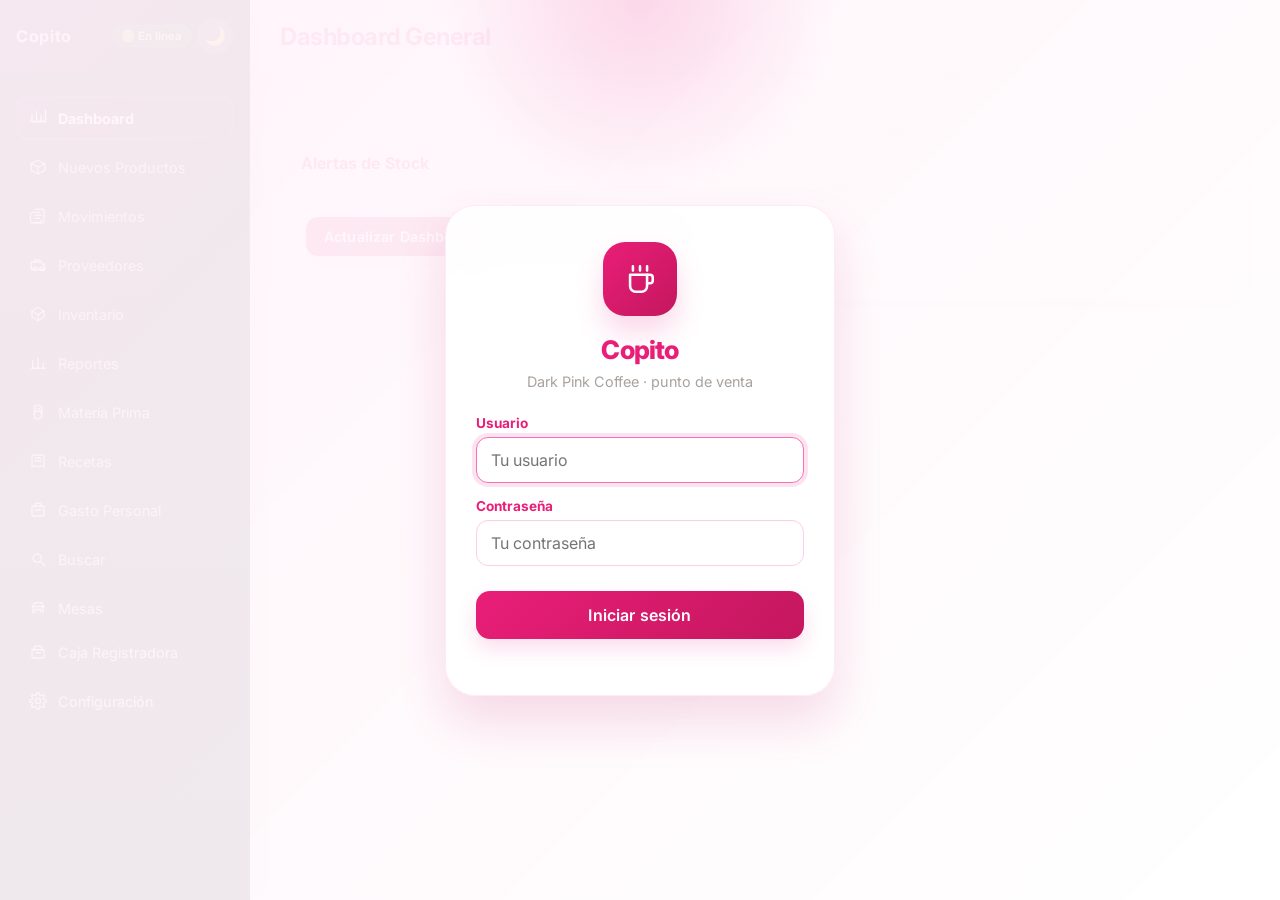
==== commit 795ef629: "feat: Implement AppEventRouter for centralized action handling across modules - Added AppEventRouter" ====
--- a/index.html
+++ b/index.html
@@ -3,8 +3,11 @@
 <head>
   <meta charset="UTF-8">
   <meta name="viewport" content="width=device-width, initial-scale=1.0">
-  <meta name="theme-color" content="#1E293B">
-  <title>Copito - Control de Inventario</title>
+  <meta name="theme-color" content="#1C1917">
+  <title>Copito — Dark Pink Coffee</title>
+  <link rel="preconnect" href="https://fonts.googleapis.com">
+  <link rel="preconnect" href="https://fonts.gstatic.com" crossorigin>
+  <link href="https://fonts.googleapis.com/css2?family=Inter:wght@400;500;600;700&display=swap" rel="stylesheet">
   <link rel="manifest" href="manifest.json">
   <link rel="icon" type="image/svg+xml" href="icons/icon.svg">
   <link rel="apple-touch-icon" href="icons/icon.svg">
@@ -14,8 +17,11 @@
   
   <div id="loginScreen">
     <div class="login-box">
-      <h2>☕ Copito</h2>
-      <p>Inicia sesión para continuar</p>
+      <div class="login-mark" aria-hidden="true">
+        <svg viewBox="0 0 24 24"><path d="M5 9h12v8a4 4 0 0 1-4 4H9a4 4 0 0 1-4-4V9Z"/><path d="M17 9h2a2 2 0 0 1 2 2v2a2 2 0 0 1-2 2h-2"/><path d="M7 3v3M12 3v3M17 3v3"/></svg>
+      </div>
+      <h2>Copito</h2>
+      <p>Dark Pink Coffee · punto de venta</p>
       <div class="form-group">
         <label for="loginUsername">Usuario</label>
         <input id="loginUsername" type="text" placeholder="Tu usuario" autocomplete="username" autofocus>
@@ -24,7 +30,7 @@
         <label for="loginPassword">Contraseña</label>
         <input id="loginPassword" type="password" placeholder="Tu contraseña" autocomplete="current-password">
       </div>
-      <button class="btn btn-success" id="loginBtn" type="button">Iniciar Sesión</button>
+      <button class="btn btn-primary" id="loginBtn" type="button">Iniciar sesión</button>
       <div class="login-error" id="loginError"></div>
     </div>
   </div>
@@ -562,8 +568,10 @@
   <script src="js/core/api-usuarios.js"></script>
   <script src="js/core/api-reportes.js"></script>
   <script src="js/ticket.js"></script>
+  <script src="js/core/store.js"></script>
+  <script src="js/core/router.js"></script>
+  <script src="js/core/event-router.js"></script>
   <script src="js/app.js"></script>
-  <script src="js/core/store.js"></script>
   <script src="js/views/pedidos_view.js"></script>
   <script src="js/views/caja_view.js"></script>
   <script src="js/views/pos_view.js"></script>
--- a/css/style.css
+++ b/css/style.css
@@ -163,10 +163,14 @@
 
     body {
       font-family: var(--font);
-      background: var(--bg);
+      background:
+        radial-gradient(circle at top left, rgba(236, 72, 153, 0.10), transparent 18%),
+        radial-gradient(circle at bottom right, rgba(251, 191, 36, 0.06), transparent 22%),
+        var(--bg);
       height: 100vh;
       overflow: hidden;
       transition: background var(--transition), color var(--transition);
+      color: var(--text);
     }
 
     .app-container {
@@ -177,56 +181,61 @@
     .sidebar-toggle {
       display: none;
       position: fixed;
-      top: 10px;
-      left: 10px;
+      top: 12px;
+      left: 12px;
       z-index: 1100;
-      width: 40px;
-      height: 40px;
+      width: 42px;
+      height: 42px;
       border: none;
-      border-radius: var(--radius);
-      background: var(--primary);
+      border-radius: 14px;
+      background: linear-gradient(135deg, var(--primary), var(--primary-dark));
       color: var(--white);
       font-size: 1.3rem;
       cursor: pointer;
       align-items: center;
       justify-content: center;
-      transition: background var(--transition);
+      box-shadow: var(--shadow-primary);
+      transition: transform var(--transition), box-shadow var(--transition), background var(--transition);
     }
 
     .sidebar-toggle:hover {
-      background: var(--primary-dark);
+      transform: translateY(-1px);
+      box-shadow: 0 10px 22px rgba(233, 30, 120, 0.28);
     }
 
     .sidebar-overlay {
       display: none;
       position: fixed;
       inset: 0;
-      background: rgba(0,0,0,0.4);
+      background: rgba(15, 23, 42, 0.42);
       z-index: 999;
+      backdrop-filter: blur(2px);
     }
 
     .sidebar {
       width: 250px;
-      background: var(--sidebar-bg);
+      background: linear-gradient(180deg, #17141d 0%, #0f0d12 100%);
       color: var(--white);
       flex-shrink: 0;
       display: flex;
       flex-direction: column;
-      box-shadow: var(--shadow-lg);
+      box-shadow: 18px 0 28px rgba(15, 23, 42, 0.08);
       z-index: 1000;
+      border-right: 1px solid rgba(255, 255, 255, 0.06);
     }
 
     .sidebar-header {
-      padding: 20px;
-      background: var(--primary-dark);
-      border-bottom: 1px solid rgba(255,255,255,0.1);
-    }
-    .sidebar-header .sidebar-toggle { background: none; border: none; color: white; cursor: pointer; font-size: 1.2rem; padding: 4px 8px; border-radius: 4px; }
+      padding: 18px 16px 16px;
+      background: linear-gradient(135deg, rgba(236, 72, 153, 0.30), rgba(31, 41, 55, 0.10));
+      border-bottom: 1px solid rgba(255,255,255,0.08);
+    }
+    .sidebar-header .sidebar-toggle { background: none; border: none; color: white; cursor: pointer; font-size: 1.2rem; padding: 4px 8px; border-radius: 10px; }
 
     .sidebar-header h1 {
       font-size: 1.2rem;
-      font-weight: 600;
+      font-weight: 700;
       text-align: center;
+      letter-spacing: 0.04em;
     }
 
     .connection-badge {
@@ -251,12 +260,6 @@
       background: rgba(220, 53, 69, 0.35);
       color: #fecaca;
       border: 1px solid rgba(220, 53, 69, 0.6);
-      animation: pulseAlert 1.5s infinite;
-    }
-
-    @keyframes pulseAlert {
-      0%, 100% { opacity: 1; }
-      50% { opacity: 0.6; }
     }
 
     .nav-menu {
@@ -274,34 +277,36 @@
       display: flex;
       align-items: center;
       width: 100%;
-      padding: 12px 15px;
-      color: rgba(255,255,255,0.8);
-      background: none;
-      border: none;
-      border-radius: var(--radius);
+      padding: 11px 12px;
+      color: rgba(255,255,255,0.78);
+      background: transparent;
+      border: 1px solid transparent;
+      border-radius: 12px;
       cursor: pointer;
       font-size: 0.9rem;
       font-family: var(--font);
       text-align: left;
-      transition: background var(--transition), color var(--transition), transform var(--transition);
+      transition: background var(--transition), color var(--transition), transform var(--transition), border-color var(--transition), box-shadow var(--transition);
     }
 
     .nav-link:hover {
-      background: rgba(255,255,255,0.15);
+      background: rgba(255,255,255,0.04);
       color: var(--white);
-      transform: translateX(5px);
+      transform: translateX(2px);
+      border-color: rgba(255,255,255,0.04);
     }
 
     .nav-link:focus-visible {
-      outline: 2px solid var(--white);
+      outline: 2px solid rgba(255,255,255,0.8);
       outline-offset: 2px;
     }
 
     .nav-link.active {
-      background: linear-gradient(135deg, rgba(233,30,120,0.25), rgba(255,255,255,0.08));
+      background: linear-gradient(135deg, rgba(236,72,153,0.25), rgba(255,255,255,0.04));
       color: var(--white);
-      font-weight: 600;
-      box-shadow: inset 0 0 0 1px rgba(255,255,255,0.08);
+      font-weight: 700;
+      box-shadow: inset 0 0 0 1px rgba(255,255,255,0.06);
+      border-color: rgba(236,72,153,0.18);
     }
 
     .nav-icon {
@@ -347,21 +352,23 @@
     .main-content {
       flex: 1;
       overflow-y: auto;
-      background: var(--bg);
+      background: linear-gradient(180deg, rgba(236,72,153,0.02), transparent 150px), var(--bg);
       min-width: 0;
     }
 
     .content-header {
-      background: var(--white);
-      padding: 20px 30px;
-      border-bottom: 1px solid #e9ecef;
-      box-shadow: var(--shadow-sm);
+      background: rgba(255, 255, 255, 0.62);
+      backdrop-filter: blur(8px);
+      padding: 22px 30px;
+      border-bottom: 1px solid var(--border);
+      box-shadow: 0 10px 20px rgba(15, 23, 42, 0.02);
     }
 
     .content-header h2 {
       color: var(--primary);
       font-size: 1.5rem;
-      font-weight: 600;
+      font-weight: 700;
+      letter-spacing: -0.02em;
     }
 
     .content-body {
@@ -383,19 +390,29 @@
     }
 
     .card {
-      background: var(--white);
-      border-radius: var(--radius-lg);
-      box-shadow: var(--shadow-md);
-      margin-bottom: 25px;
-      border: 1px solid var(--primary-border);
+      background: rgba(255,255,255,0.9);
+      border-radius: 18px;
+      box-shadow: 0 10px 24px rgba(15, 23, 42, 0.05);
+      margin-bottom: 24px;
+      border: 1px solid var(--border);
+      overflow: hidden;
+      transition: transform var(--transition), box-shadow var(--transition), border-color var(--transition);
+    }
+
+    .card:hover {
+      transform: translateY(-1px);
+      box-shadow: 0 14px 28px rgba(15, 23, 42, 0.06);
+      border-color: rgba(236,72,153,0.18);
     }
 
     .card-header {
-      padding: 20px;
-      background: var(--primary-bg-light);
-      border-bottom: 1px solid var(--primary-border);
-      font-weight: 600;
+      padding: 18px 20px;
+      background: linear-gradient(135deg, rgba(236,72,153,0.05), rgba(255,255,255,0.65));
+      border-bottom: 1px solid var(--border);
+      border-radius: 18px 18px 0 0;
+      font-weight: 700;
       color: var(--primary);
+      letter-spacing: 0.01em;
     }
 
     .card-body {
@@ -455,20 +472,22 @@
     input, select, textarea {
       box-sizing: border-box;
       width: 100%;
-      padding: 12px;
-      border: 2px solid var(--primary-border);
-      border-radius: var(--radius);
+      padding: 12px 14px;
+      border: 1px solid var(--border);
+      border-radius: 12px;
       font-size: 0.9rem;
       font-family: var(--font);
-      transition: border-color var(--transition), box-shadow var(--transition);
-      background: var(--white);
+      transition: border-color var(--transition), box-shadow var(--transition), background var(--transition), transform var(--transition);
+      background: rgba(255,255,255,0.88);
       color: var(--text);
+      box-shadow: inset 0 1px 2px rgba(15, 23, 42, 0.02);
     }
 
     input:focus, select:focus, textarea:focus {
       outline: none;
-      border-color: var(--primary-light);
-      box-shadow: 0 0 0 3px rgba(233, 30, 120, 0.18);
+      border-color: rgba(236,72,153,0.45);
+      box-shadow: 0 0 0 4px rgba(236,72,153,0.10);
+      background: var(--white);
     }
 
     .autocomplete-container {
@@ -519,27 +538,29 @@
     }
 
     .btn {
-      padding: 12px 20px;
+      padding: 11px 18px;
       border: none;
-      border-radius: var(--radius);
+      border-radius: 12px;
       font-size: 0.9rem;
       font-weight: 600;
       font-family: var(--font);
       cursor: pointer;
-      transition: transform var(--transition), box-shadow var(--transition), opacity var(--transition);
+      transition: transform var(--transition), box-shadow var(--transition), opacity var(--transition), filter var(--transition);
       display: inline-flex;
       align-items: center;
       justify-content: center;
       gap: 8px;
+      letter-spacing: 0.01em;
     }
 
     .btn:hover {
-      transform: translateY(-2px);
-      box-shadow: var(--shadow-lg);
+      box-shadow: 0 8px 18px rgba(15,23,42,0.08);
+      transform: translateY(-1px);
+      filter: brightness(1.02);
     }
 
     .btn:active {
-      transform: translateY(0);
+      filter: brightness(0.96);
     }
 
     .btn:focus-visible {
@@ -550,15 +571,23 @@
     .btn:disabled {
       opacity: 0.6;
       cursor: not-allowed;
-      transform: none !important;
       box-shadow: none !important;
-    }
-
-    .btn-primary { background: var(--primary-light); color: var(--white); }
-    .btn-success { background: var(--success); color: var(--white); }
-    .btn-danger { background: var(--danger); color: var(--white); }
+      filter: none !important;
+    }
+
+    .btn-primary { background: linear-gradient(135deg, var(--primary), var(--primary-dark)); color: #fff; box-shadow: 0 10px 20px rgba(236,72,153,0.18); }
+    .btn-primary:hover { background: linear-gradient(135deg, var(--primary-hover), var(--primary-dark)); box-shadow: 0 12px 22px rgba(236,72,153,0.22); }
+    .btn-primary:active { background: var(--primary-dark); }
+    .btn-success { background: linear-gradient(135deg, var(--success), #15803d); color: #fff; }
+    .btn-success:hover { filter: brightness(1.07); }
+    .btn-success:active { filter: brightness(0.94); }
+    .btn-danger { background: var(--danger); color: #fff; }
+    .btn-danger:hover { filter: brightness(1.07); }
+    .btn-danger:active { filter: brightness(0.94); }
     .btn-warning { background: var(--warning); color: var(--text); }
-    .btn-secondary { background: var(--text-muted); color: var(--white); }
+    .btn-warning:hover { filter: brightness(1.05); }
+    .btn-secondary { background: var(--text-muted); color: #fff; }
+    .btn-secondary:hover { filter: brightness(1.05); }
     .btn-sm { padding: 6px 12px; font-size: 0.85rem; }
     .btn-outline { background: transparent; color: var(--primary); border: 1.5px solid var(--primary); }
     .btn-outline:hover { background: var(--primary-bg-light); }
@@ -643,16 +672,56 @@
     [data-theme="dark"] #loginScreen { background: var(--bg); }
 
     /* Login screen */
-    #loginScreen { position:fixed;inset:0;z-index:5000;display:flex;align-items:center;justify-content:center;background:var(--primary-bg);transition:opacity 0.3s; }
+    #loginScreen {
+      position: fixed;
+      inset: 0;
+      z-index: 5000;
+      display: flex;
+      align-items: center;
+      justify-content: center;
+      background:
+        radial-gradient(circle at top, rgba(236,72,153,0.18), transparent 18%),
+        linear-gradient(135deg, rgba(255,243,249,0.95), rgba(255,255,255,0.92));
+      transition: opacity 0.3s;
+    }
     #loginScreen.hidden { display:none; }
-    .login-box { background:var(--white);border-radius:16px;padding:40px 35px;width:90%;max-width:380px;box-shadow:0 10px 40px rgba(0,0,0,0.15);text-align:center;border:1px solid var(--primary-border); }
-    .login-box h2 { color:var(--primary);margin-bottom:8px;font-size:1.4rem; }
+    .login-box {
+      background: rgba(255,255,255,0.9);
+      backdrop-filter: blur(10px);
+      border-radius: 30px;
+      padding: 36px 30px 28px;
+      width: 90%;
+      max-width: 390px;
+      box-shadow: 0 26px 50px rgba(190, 24, 93, 0.14);
+      text-align: center;
+      border: 1px solid rgba(236,72,153,0.10);
+    }
+    .login-mark {
+      width: 74px;
+      height: 74px;
+      margin: 0 auto 18px;
+      display: grid;
+      place-items: center;
+      border-radius: 22px;
+      background: linear-gradient(135deg, var(--primary), var(--primary-dark));
+      box-shadow: 0 16px 28px rgba(236,72,153,0.22);
+    }
+    .login-mark svg {
+      width: 34px;
+      height: 34px;
+      stroke: #fff;
+      fill: none;
+      stroke-width: 1.8;
+      stroke-linecap: round;
+      stroke-linejoin: round;
+    }
+    .login-box h2 { color:var(--primary);margin-bottom:8px;font-size:1.6rem;font-weight:800;letter-spacing:-0.03em; }
     .login-box p { color:var(--text-muted);margin-bottom:25px;font-size:0.9rem; }
     .login-box .form-group { text-align:left;margin-bottom:15px; }
-    .login-box .form-group label { font-weight:600;color:var(--primary);font-size:0.85rem;margin-bottom:6px;display:block; }
-    .login-box input { width:100%;padding:12px;font-size:1rem;border:2px solid var(--primary-border);border-radius:8px; }
-    .login-box input:focus { border-color:var(--primary-light);box-shadow:0 0 0 3px rgba(233, 30, 120, 0.18);outline:none; }
-    .login-box .btn { width:100%;padding:14px;font-size:1rem;margin-top:10px; }
+    .login-box .form-group label { font-weight:700;color:var(--primary);font-size:0.85rem;margin-bottom:6px;display:block; }
+    .login-box input { width:100%;padding:12px 14px;font-size:1rem;border:1.5px solid var(--primary-border);border-radius:12px; }
+    .login-box input:focus { border-color:var(--primary-light);box-shadow:0 0 0 4px rgba(233, 30, 120, 0.12);outline:none; }
+    .login-box .btn { width:100%;padding:14px;font-size:1rem;margin-top:10px;border-radius:14px; }
     .login-error { color:var(--danger);font-weight:600;font-size:0.85rem;margin-top:8px;min-height:20px; }
 
     /* User info in sidebar */
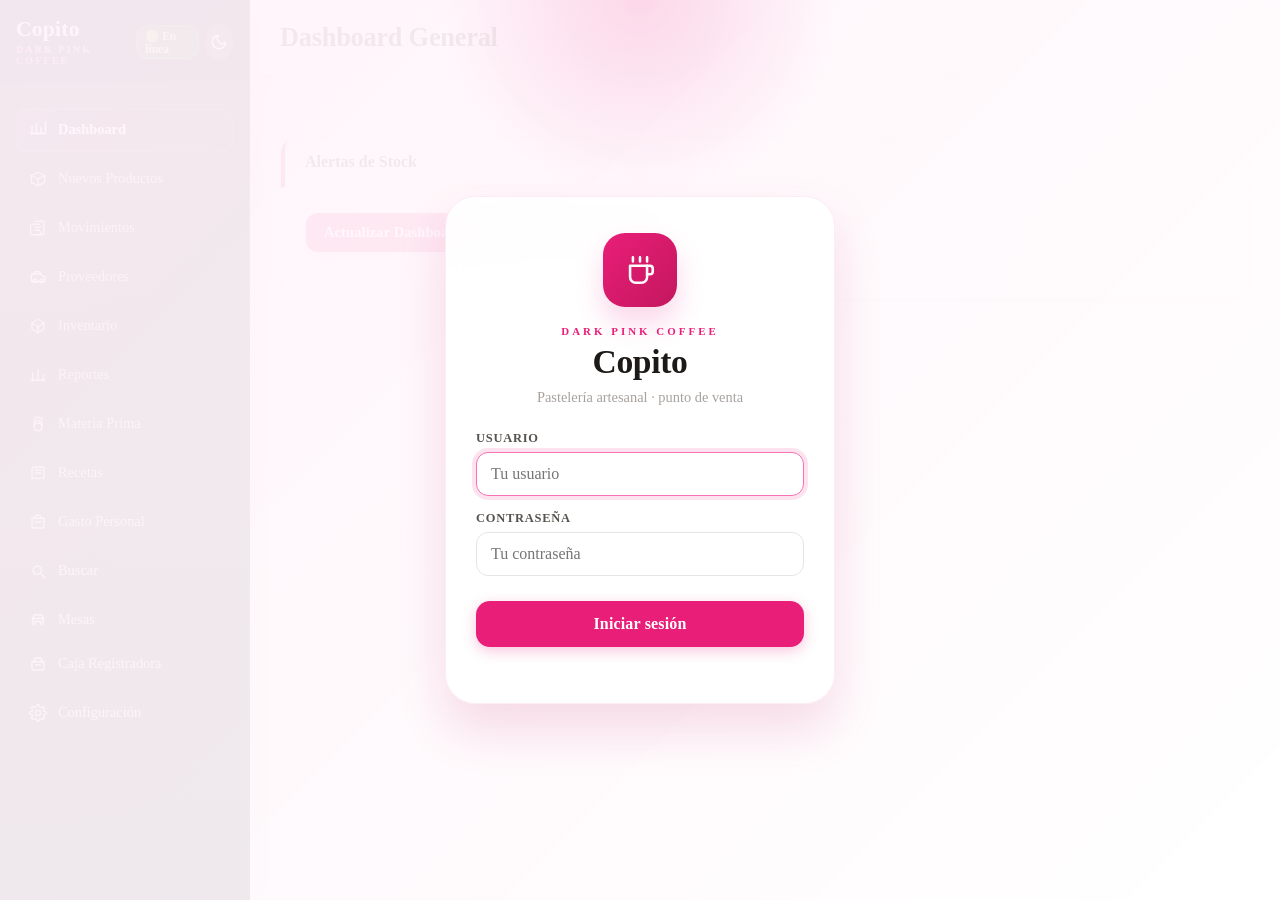
==== commit 4b23b331: "feat: update service worker cache version and add new static assets - Updated CACHE_NAME from 'copit" ====
--- a/index.html
+++ b/index.html
@@ -20,8 +20,9 @@
       <div class="login-mark" aria-hidden="true">
         <svg viewBox="0 0 24 24"><path d="M5 9h12v8a4 4 0 0 1-4 4H9a4 4 0 0 1-4-4V9Z"/><path d="M17 9h2a2 2 0 0 1 2 2v2a2 2 0 0 1-2 2h-2"/><path d="M7 3v3M12 3v3M17 3v3"/></svg>
       </div>
+      <div class="login-overline">Dark Pink Coffee</div>
       <h2>Copito</h2>
-      <p>Dark Pink Coffee · punto de venta</p>
+      <p>Pastelería artesanal · punto de venta</p>
       <div class="form-group">
         <label for="loginUsername">Usuario</label>
         <input id="loginUsername" type="text" placeholder="Tu usuario" autocomplete="username" autofocus>
@@ -41,10 +42,10 @@
   <div class="app-container">
     <nav class="sidebar" id="sidebar" aria-label="Navegación principal">
       <div class="sidebar-header" style="display:flex;align-items:center;justify-content:space-between;gap:10px;">
-        <h1 style="font-size:1rem;">Copito</h1>
+        <div><h1>Copito</h1><div class="brand-sub">Dark Pink Coffee</div></div>
         <div style="display:flex;align-items:center;gap:6px;">
           <span id="connectionBadge" class="connection-badge online" title="Estado de conexión">🟢 En línea</span>
-          <button id="darkModeToggle" style="background:rgba(255,255,255,0.15);border:none;border-radius:50%;width:36px;height:36px;cursor:pointer;font-size:1.1rem;display:flex;align-items:center;justify-content:center;transition:background var(--transition);" title="Cambiar tema" type="button">🌙</button>
+          <button id="darkModeToggle" style="background:rgba(255,255,255,0.15);border:none;border-radius:50%;width:36px;height:36px;cursor:pointer;color:#fff;display:flex;align-items:center;justify-content:center;transition:background var(--transition);" title="Cambiar tema" type="button" aria-label="Cambiar entre modo claro y oscuro"><svg viewBox="0 0 24 24"><path d="M21 12.79A9 9 0 1 1 11.21 3a7 7 0 0 0 9.79 9.79Z"></path></svg></button>
         </div>
       </div>
       <ul class="nav-menu" role="tablist">
@@ -591,7 +592,6 @@
   <script src="js/modules/mesas.js"></script>
   <script src="js/modules/pedidos.js"></script>
   <script src="js/modules/split-bill.js"></script>
-  <script src="js/modules/caja.js"></script>
   <script src="js/modules/config.js"></script>
   <script src="js/modules/materia_prima.js"></script>
   <script src="js/modules/recetas.js"></script>
--- a/css/style.css
+++ b/css/style.css
@@ -51,8 +51,9 @@
       --transition-fast: 0.15s ease;
       --transition: 0.2s ease;
       --transition-slow: 0.3s ease;
-      /* ═══ TIPOGRAFÍA ═══ */
-      --font: 'Inter', -apple-system, BlinkMacSystemFont, 'Segoe UI', Roboto, sans-serif;
+    /* ═══ TIPOGRAFÍA ═══ */
+    --font: Georgia, 'Palatino Linotype', 'Book Antiqua', 'Times New Roman', serif;
+    --font-display: Georgia, 'Palatino Linotype', 'Book Antiqua', 'Times New Roman', serif;
       --font-mono: 'JetBrains Mono', 'Fira Code', 'Consolas', monospace;
       --text-xs: 0.75rem;
       --text-sm: 0.8125rem;
@@ -226,16 +227,26 @@
 
     .sidebar-header {
       padding: 18px 16px 16px;
-      background: linear-gradient(135deg, rgba(236, 72, 153, 0.30), rgba(31, 41, 55, 0.10));
+      background: rgba(0, 0, 0, 0.25);
       border-bottom: 1px solid rgba(255,255,255,0.08);
     }
     .sidebar-header .sidebar-toggle { background: none; border: none; color: white; cursor: pointer; font-size: 1.2rem; padding: 4px 8px; border-radius: 10px; }
 
     .sidebar-header h1 {
-      font-size: 1.2rem;
+      font-family: var(--font-display);
+      font-size: 1.35rem;
       font-weight: 700;
-      text-align: center;
-      letter-spacing: 0.04em;
+      letter-spacing: 0.01em;
+      line-height: 1.1;
+      margin: 0;
+    }
+    .sidebar-header .brand-sub {
+      font-size: 0.62rem;
+      font-weight: 600;
+      text-transform: uppercase;
+      letter-spacing: 0.22em;
+      color: var(--primary-light);
+      margin-top: 2px;
     }
 
     .connection-badge {
@@ -323,7 +334,8 @@
     .nav-icon svg,
     .btn-icon svg,
     .logout-btn svg,
-    .app-icon svg {
+    .app-icon svg,
+    #darkModeToggle svg {
       width: 18px;
       height: 18px;
       display: block;
@@ -365,10 +377,11 @@
     }
 
     .content-header h2 {
-      color: var(--primary);
-      font-size: 1.5rem;
+      color: var(--text);
+      font-family: var(--font-display);
+      font-size: 1.65rem;
       font-weight: 700;
-      letter-spacing: -0.02em;
+      letter-spacing: -0.01em;
     }
 
     .content-body {
@@ -406,13 +419,13 @@
     }
 
     .card-header {
-      padding: 18px 20px;
-      background: linear-gradient(135deg, rgba(236,72,153,0.05), rgba(255,255,255,0.65));
+      padding: 16px 20px;
+      background: var(--surface);
       border-bottom: 1px solid var(--border);
-      border-radius: 18px 18px 0 0;
+      border-left: 4px solid var(--primary);
+      border-radius: var(--radius-lg) var(--radius-lg) 0 0;
       font-weight: 700;
-      color: var(--primary);
-      letter-spacing: 0.01em;
+      color: var(--text);
     }
 
     .card-body {
@@ -472,15 +485,14 @@
     input, select, textarea {
       box-sizing: border-box;
       width: 100%;
-      padding: 12px 14px;
+      padding: 12px;
       border: 1px solid var(--border);
-      border-radius: 12px;
+      border-radius: var(--radius);
       font-size: 0.9rem;
       font-family: var(--font);
-      transition: border-color var(--transition), box-shadow var(--transition), background var(--transition), transform var(--transition);
-      background: rgba(255,255,255,0.88);
+      transition: border-color var(--transition), box-shadow var(--transition);
+      background: var(--white);
       color: var(--text);
-      box-shadow: inset 0 1px 2px rgba(15, 23, 42, 0.02);
     }
 
     input:focus, select:focus, textarea:focus {
@@ -575,10 +587,10 @@
       filter: none !important;
     }
 
-    .btn-primary { background: linear-gradient(135deg, var(--primary), var(--primary-dark)); color: #fff; box-shadow: 0 10px 20px rgba(236,72,153,0.18); }
-    .btn-primary:hover { background: linear-gradient(135deg, var(--primary-hover), var(--primary-dark)); box-shadow: 0 12px 22px rgba(236,72,153,0.22); }
+    .btn-primary { background: var(--primary); color: #fff; box-shadow: var(--shadow-primary); }
+    .btn-primary:hover { background: var(--primary-hover); box-shadow: var(--shadow-primary); }
     .btn-primary:active { background: var(--primary-dark); }
-    .btn-success { background: linear-gradient(135deg, var(--success), #15803d); color: #fff; }
+    .btn-success { background: var(--success); color: #fff; }
     .btn-success:hover { filter: brightness(1.07); }
     .btn-success:active { filter: brightness(0.94); }
     .btn-danger { background: var(--danger); color: #fff; }
@@ -597,8 +609,8 @@
     .table-container {
       overflow-x: auto;
       border-radius: var(--radius);
-      box-shadow: var(--shadow-md);
-      border: 1px solid var(--primary-border);
+      box-shadow: var(--shadow-sm);
+      border: 1px solid var(--border);
     }
 
     table {
@@ -610,14 +622,16 @@
     th, td {
       padding: 12px 15px;
       text-align: left;
-      border-bottom: 1px solid var(--primary-border);
+      border-bottom: 1px solid var(--border-light);
     }
 
     th {
-      background: var(--primary-bg-light);
-      font-weight: 600;
-      color: var(--primary);
-      font-size: 0.9rem;
+      background: var(--bg);
+      font-weight: 700;
+      color: var(--text-secondary);
+      font-size: 0.72rem;
+      text-transform: uppercase;
+      letter-spacing: 0.06em;
       white-space: nowrap;
     }
 
@@ -715,11 +729,12 @@
       stroke-linecap: round;
       stroke-linejoin: round;
     }
-    .login-box h2 { color:var(--primary);margin-bottom:8px;font-size:1.6rem;font-weight:800;letter-spacing:-0.03em; }
+    .login-box h2 { color:var(--text);margin-bottom:8px;font-size:2.1rem;font-weight:700;letter-spacing:-0.01em;font-family:var(--font-display); }
+    .login-overline { font-size:0.68rem;font-weight:700;text-transform:uppercase;letter-spacing:0.28em;color:var(--primary);margin-bottom:6px; }
     .login-box p { color:var(--text-muted);margin-bottom:25px;font-size:0.9rem; }
     .login-box .form-group { text-align:left;margin-bottom:15px; }
-    .login-box .form-group label { font-weight:700;color:var(--primary);font-size:0.85rem;margin-bottom:6px;display:block; }
-    .login-box input { width:100%;padding:12px 14px;font-size:1rem;border:1.5px solid var(--primary-border);border-radius:12px; }
+    .login-box .form-group label { font-weight:700;color:var(--text-secondary);font-size:0.78rem;text-transform:uppercase;letter-spacing:0.06em;margin-bottom:6px;display:block; }
+    .login-box input { width:100%;padding:12px 14px;font-size:1rem;border:1.5px solid var(--border);border-radius:12px; }
     .login-box input:focus { border-color:var(--primary-light);box-shadow:0 0 0 4px rgba(233, 30, 120, 0.12);outline:none; }
     .login-box .btn { width:100%;padding:14px;font-size:1rem;margin-top:10px;border-radius:14px; }
     .login-error { color:var(--danger);font-weight:600;font-size:0.85rem;margin-top:8px;min-height:20px; }
@@ -924,11 +939,14 @@
     }
 
     .zona-titulo {
-      font-size: 1rem;
-      font-weight: 600;
-      color: var(--primary);
+      font-size: 0.78rem;
+      font-weight: 700;
+      text-transform: uppercase;
+      letter-spacing: 0.12em;
+      color: var(--text-secondary);
       margin-bottom: 10px;
       padding-left: 5px;
+      border-left: 3px solid var(--primary);
     }
 
       .lugares-grid {
@@ -1320,7 +1338,6 @@
     }
 
     .items-list { border: 1px solid var(--primary-border); border-radius: var(--radius); overflow-x: auto; overflow-y: hidden; -webkit-overflow-scrolling: touch; }
-    .items-list .item-row { min-width: 560px; }
     .item-row { display: grid; grid-template-columns: 2fr 60px 100px 100px 80px; gap: 5px; padding: 10px 12px; align-items: center; border-bottom: 1px solid var(--primary-border); }
     .item-row:last-child { border-bottom: none; }
     .item-row:nth-child(even) { background: var(--primary-bg-light); }
@@ -1705,11 +1722,11 @@
 
     /* ─── Botones ─── */
     .btn:hover {
-      transform: translateY(-1px);
+      transform: none;
       box-shadow: var(--shadow-md);
     }
     .btn:active {
-      transform: translateY(0);
+      transform: none;
     }
 
     /* ─── Tarjetas ─── */
@@ -2003,7 +2020,7 @@
       .tabla-responsive thead { display: none; }
       .tabla-responsive, .tabla-responsive tbody, .tabla-responsive tr, .tabla-responsive td { display: block; width: 100%; }
       .tabla-responsive tr {
-        border: 1px solid var(--primary-border);
+        border: 1px solid var(--border);
         border-radius: var(--radius);
         margin-bottom: 10px;
         padding: 6px 12px;
@@ -2011,7 +2028,7 @@
       }
       .tabla-responsive td {
         border: none;
-        border-bottom: 1px dashed var(--primary-border);
+        border-bottom: 1px dashed var(--border);
         padding: 7px 0 7px 42%;
         position: relative;
         text-align: right;
@@ -2021,7 +2038,7 @@
         content: attr(data-label);
         position: absolute; left: 0; top: 7px;
         font-weight: 700; font-size: 0.75rem;
-        color: var(--primary); text-transform: uppercase;
+        color: var(--text-secondary); text-transform: uppercase;
         text-align: left; max-width: 40%;
       }
       .tabla-responsive td[style*="text-align:right"] { text-align: right; }
@@ -2134,8 +2151,32 @@
     @media (max-width: 768px) {
       #caja .content-body { gap: 12px; }
       #caja .kpi-grid { grid-template-columns: repeat(2, minmax(0, 1fr)); }
+      /* Saldo disponible como héroe a todo ancho */
+      #caja .kpi-grid .stat-card:nth-child(4) {
+        grid-column: 1 / -1;
+        flex-direction: row;
+        align-items: center;
+        justify-content: space-between;
+        min-height: 0;
+        padding: 14px 16px;
+      }
+      #caja .kpi-grid .stat-card:nth-child(4) .stat-value { font-size: 1.5rem; }
       #caja .caja-estado-card .card-body { padding: 16px; }
       #caja .caja-estado-row > .badge { margin-left: 24px; }
+      /* Cerrar Caja siempre visible al pie en móvil */
+      #caja .content-body { padding-bottom: 86px; }
+      #caja .caja-close-actions {
+        position: fixed;
+        bottom: 0; left: 0; right: 0;
+        z-index: 150;
+        background: var(--surface);
+        border-top: 1px solid var(--border);
+        border-radius: 0;
+        padding: 10px 14px calc(10px + env(safe-area-inset-bottom));
+        margin-top: 0;
+        justify-content: stretch;
+      }
+      #caja .caja-close-actions .btn-danger { flex: 1; padding: 14px; }
     }
     @media (max-width: 480px) {
       #caja .kpi-grid { gap: 8px; }
@@ -2876,4 +2917,79 @@
       .pos-ticket-meta { padding: 6px 12px; gap: 6px; font-size: 0.75rem; }
       .pos-ticket-body { padding: 8px 12px; }
       .pos-btn-row { grid-template-columns: 1fr 1fr; }
+    }
+
+    /* ═══════════════════════════════════════════════════════════
+       MEJORAS DE ACCESIBILIDAD Y RESPONSIVE (tablet/móvil/desktop)
+       Añadido al final para tener prioridad de cascada sin tocar
+       ni un solo selector existente arriba. Todo es aditivo y
+       reversible: se puede borrar este bloque completo sin efecto
+       sobre el resto de la hoja de estilos.
+       ═══════════════════════════════════════════════════════════ */
+
+    /* Respeta "reducir movimiento" del sistema operativo.
+       Afecta: fadeIn, pulse-border, glow-total, pulse-abierto,
+       cajaPulse, modalSlideUp, spin, y todos los hover con transform. */
+    @media (prefers-reduced-motion: reduce) {
+      *, *::before, *::after {
+        animation-duration: 0.001ms !important;
+        animation-iteration-count: 1 !important;
+        transition-duration: 0.001ms !important;
+      }
+    }
+
+    /* Altura real de viewport en móviles (evita saltos al aparecer/
+       ocultarse la barra de direcciones del navegador). Requiere que
+       el <meta name="viewport"> tenga viewport-fit=cover para el
+       aprovechamiento completo en iPhones con notch. */
+    body, #loginScreen {
+      height: 100vh;
+      height: 100dvh;
+    }
+
+    /* Zonas seguras en dispositivos con notch / barra inferior gestual */
+    .sidebar-toggle {
+      top: calc(12px + env(safe-area-inset-top, 0px));
+      left: calc(12px + env(safe-area-inset-left, 0px));
+    }
+    .ticket-modal {
+      padding-top: calc(16px + env(safe-area-inset-top, 0px));
+      padding-bottom: calc(16px + env(safe-area-inset-bottom, 0px));
+    }
+
+    /* Foco visible en "tarjetas" clicables que probablemente son <div>
+       con onclick en vez de <button>: sin esto, la navegación por
+       teclado no muestra dónde está el foco en mesas, menú y POS. */
+    .lugar-card:focus-visible,
+    .menu-item:focus-visible,
+    .pos-card:focus-visible,
+    .pos-cat:focus-visible {
+      outline: 2px solid var(--primary);
+      outline-offset: 2px;
+    }
+
+    /* Objetivos táctiles mínimos (~40-44px) en pantallas táctiles,
+       independientemente del ancho: un tablet en modo escritorio con
+       "pointer: coarse" también debe recibir el tamaño táctil. */
+    @media (max-width: 768px), (pointer: coarse) {
+      .pos-ti-del { width: 40px; height: 40px; }
+      .pos-split-assign { width: 40px; height: 40px; }
+      .btn-icon { min-width: 40px; min-height: 40px; }
+    }
+
+    /* .mesa-map no tenía breakpoints propios (a diferencia de
+       .lugares-grid): en tablet/móvil las 4 columnas fijas se
+       desbordaban o quedaban demasiado angostas. */
+    @media (max-width: 900px) {
+      .mesa-map { grid-template-columns: repeat(3, minmax(100px, 1fr)); gap: 10px; }
+    }
+    @media (max-width: 600px) {
+      .mesa-map { grid-template-columns: repeat(2, minmax(0, 1fr)); gap: 8px; }
+    }
+
+    /* Paso intermedio para tablets en el panel de Caja: antes saltaba
+       de 5 columnas (desktop) a 3 (≤1050px) a 2 (≤768px) sin un punto
+       cómodo para tablets pequeñas en vertical (~700-820px). */
+    @media (max-width: 850px) and (min-width: 481px) {
+      #caja .kpi-grid { grid-template-columns: repeat(2, minmax(0, 1fr)); }
     }
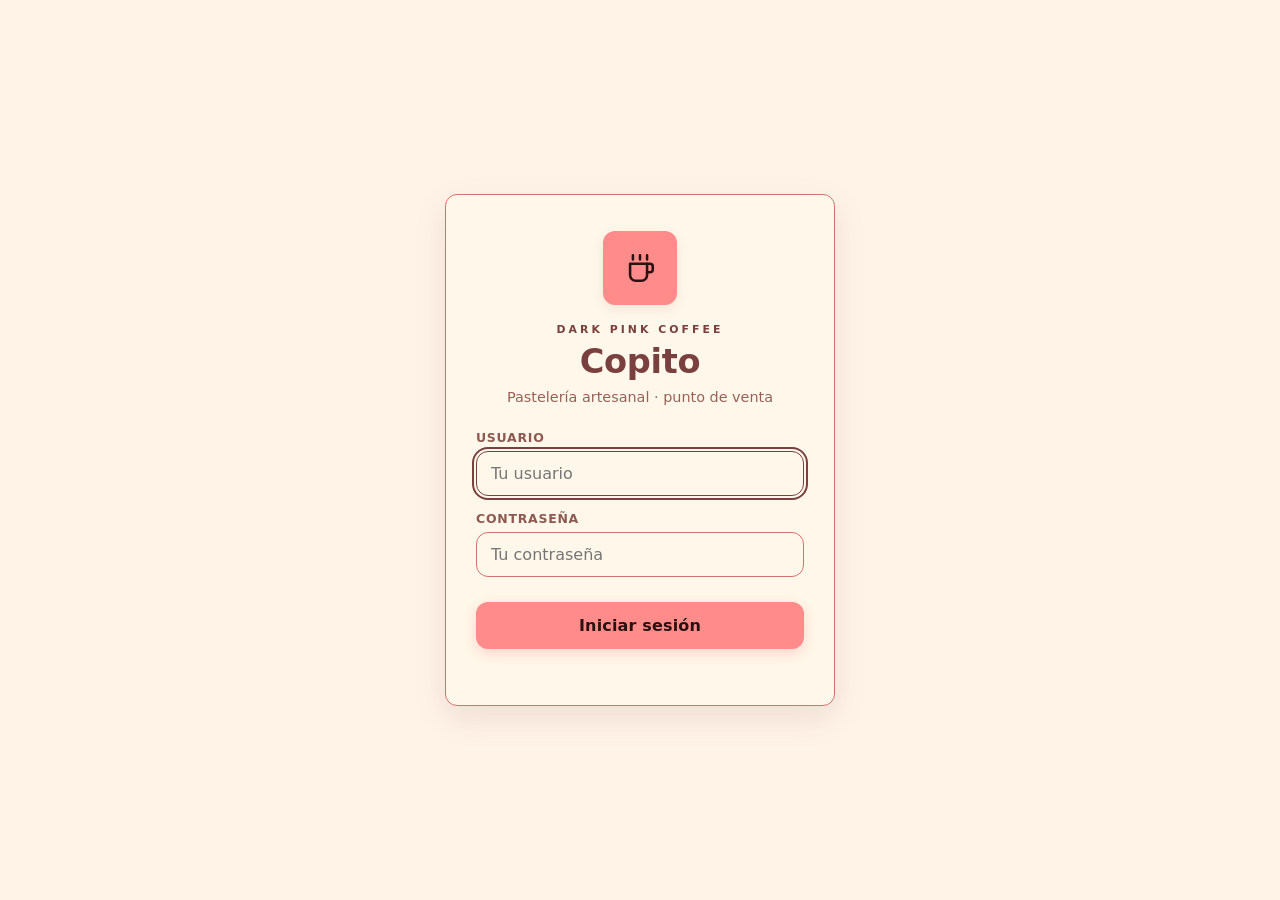
==== commit ed2462f3: "feat(diseno): aplica DESIGN.md como sistema de diseño (Coral Cream) Fuente de verdad: DESIGN.md (nue" ====
--- a/index.html
+++ b/index.html
@@ -3,11 +3,11 @@
 <head>
   <meta charset="UTF-8">
   <meta name="viewport" content="width=device-width, initial-scale=1.0">
-  <meta name="theme-color" content="#1C1917">
+  <meta name="theme-color" content="#fff8ea">
   <title>Copito — Dark Pink Coffee</title>
-  <link rel="preconnect" href="https://fonts.googleapis.com">
-  <link rel="preconnect" href="https://fonts.gstatic.com" crossorigin>
-  <link href="https://fonts.googleapis.com/css2?family=Inter:wght@400;500;600;700&display=swap" rel="stylesheet">
+  <!-- Tipografía: DESIGN.md typography.source = "system font stack".
+       Antes se cargaba Inter desde Google Fonts y no lo usaba NINGUNA regla
+       (--font apuntaba a Georgia): era una petición externa muerta. -->
   <link rel="manifest" href="manifest.json">
   <link rel="icon" type="image/svg+xml" href="icons/icon.svg">
   <link rel="apple-touch-icon" href="icons/icon.svg">
--- a/css/style.css
+++ b/css/style.css
@@ -1,21 +1,47 @@
+/* ══════════════════════════════════════════════════════════════════
+   CAPA DE TOKENS — DESIGN.md (Coral Cream · System Sans · Minimalistic)
+
+   Los valores de abajo son los del frontmatter de DESIGN.md mapeados uno
+   a uno sobre los nombres que el proyecto ya usa. Si cambia el design
+   system, se cambia SOLO este bloque.
+
+   El orden importa: primero la semántica del documento, después los
+   alias legacy que usan las ~2500 reglas de abajo.
+
+   Nota de contraste (DESIGN.md §"Contrast And Visibility Gate"):
+     #ff8b8b tiene luminancia alta, así que el texto claro falla.
+       #fff8ea sobre #ff8b8b = 2.13  ✗
+       #2b1212 sobre #ff8b8b = 8.41  ✓ AAA
+     Por eso existe --on-primary: todo lo que va ENCIMA de coral lo usa.
+     Los textos en coral sobre superficie clara usan --primary-strong
+     (#7a3f3f sobre #fff8ea = 7.61 ✓ AAA); --primary queda como acento
+     de bordes, iconos y estados seleccionados.
+   ══════════════════════════════════════════════════════════════════ */
 :root {
-      /* ═══ PRIMARIO — Rosa Electriz ═══ */
-      --primary: #E91E78;
-      --primary-dark: #C4175E;
-      --primary-light: #F472B6;
-      --primary-bg: #FDF2F8;
-      --primary-border: #FBCFE8;
-      --primary-bg-light: #FFF1F7;
-      --primary-hover: #D81B6F;
-      /* ═══ NEUTROS — Carbón ═══ */
-      --bg: #FAFAF9;
-      --white: #FFFFFF;
-      --text: #1C1917;
-      --text-secondary: #57534E;
-      --text-muted: #A8A29E;
-      --surface: #FFFFFF;
-      --border: #E7E5E4;
-      --border-light: #F5F5F4;
+      /* ═══ PRIMARIO — Coral (colors.primary / accent) ═══ */
+      --primary: #ff8b8b;
+      --primary-strong: #7a3f3f;   /* colors.primaryStrong — texto de alto énfasis, selección, bordes */
+      --primary-soft: #ffcbcb;     /* colors.primarySoft  — superficies sutiles y fondos de selección */
+      --on-primary: #2b1212;       /* foreground sobre coral (ver nota de contraste arriba) */
+      --primary-dark: #7a3f3f;     /* alias legacy → --primary-strong */
+      --primary-light: #d66f6f;    /* alias legacy: era "el rosa suave". Se apunta a
+                                      colors.border (#d66f6f) porque sus 15 usos son
+                                      bordes y etiquetas secundarias: con #ffcbcb
+                                      quedarían a 1.2:1, o sea invisibles. */
+      --primary-bg: #fff3e8;
+      --primary-border: #ffd6d6;
+      --primary-bg-light: #fff8ea;
+      --primary-hover: #e57575;
+      /* ═══ NEUTROS — Cream (colors.surface / surfaceMuted / text) ═══ */
+      --bg: #fff3e8;               /* colors.surfaceMuted */
+      --white: #fff8ea;            /* alias legacy: era la superficie clara */
+      --surface: #fff8ea;          /* colors.surface */
+      --surface-muted: #fff3e8;    /* colors.surfaceMuted */
+      --text: #7a3f3f;             /* colors.text */
+      --text-secondary: #8c5a52;   /* 5.37:1 sobre superficie — AA */
+      --text-muted: #976158;       /* 4.62:1 sobre superficie atenuada — AA */
+      --border: #d66f6f;           /* colors.border */
+      --border-light: #f2cfcf;
       /* ═══ ESTADOS ═══ */
       --success: #16A34A;
       --success-bg: #F0FDF4;
@@ -33,28 +59,28 @@
       --info-bg: #EFF6FF;
       --info-border: #BFDBFE;
       --info-text: #1E40AF;
-      /* ═══ SOMBRAS ═══ */
-      --shadow-xs: 0 1px 2px rgba(28, 25, 23, 0.05);
-      --shadow-sm: 0 1px 3px rgba(28, 25, 23, 0.08), 0 1px 2px rgba(28, 25, 23, 0.06);
-      --shadow-md: 0 4px 12px rgba(28, 25, 23, 0.1);
-      --shadow-lg: 0 12px 32px rgba(28, 25, 23, 0.12);
-      --shadow-xl: 0 24px 48px rgba(28, 25, 23, 0.16);
-      --shadow-primary: 0 4px 14px rgba(233, 30, 120, 0.25);
-      /* ═══ FORMA ═══ */
-      --radius-xs: 4px;
-      --radius-sm: 6px;
-      --radius: 10px;
-      --radius-lg: 14px;
-      --radius-xl: 20px;
+      /* ═══ SOMBRAS — tinta cálida, no carbón ═══ */
+      --shadow-xs: 0 1px 2px rgba(122, 63, 63, 0.06);
+      --shadow-sm: 0 1px 3px rgba(122, 63, 63, 0.09), 0 1px 2px rgba(122, 63, 63, 0.06);
+      --shadow-md: 0 4px 12px rgba(122, 63, 63, 0.10);
+      --shadow-lg: 0 12px 32px rgba(122, 63, 63, 0.12);
+      --shadow-xl: 0 16px 40px rgba(122, 63, 63, 0.14);
+      --shadow-primary: 0 4px 14px rgba(255, 139, 139, 0.35);
+      /* ═══ FORMA — escala 4 / 8 / 12 (DESIGN.md radius.sm / md / lg) ═══ */
+      --radius-xs: 4px;            /* radius.sm  — controles compactos */
+      --radius-sm: 8px;            /* radius.md  — inputs, badges, miniaturas */
+      --radius: 8px;               /* radius.md  — tarjetas estándar */
+      --radius-lg: 12px;           /* radius.lg  — superficies grandes */
+      --radius-xl: 12px;           /* radius.lg  — tope de la escala */
       --radius-full: 9999px;
-      /* ═══ TRANSICIONES ═══ */
-      --transition-fast: 0.15s ease;
-      --transition: 0.2s ease;
-      --transition-slow: 0.3s ease;
-    /* ═══ TIPOGRAFÍA ═══ */
-    --font: Georgia, 'Palatino Linotype', 'Book Antiqua', 'Times New Roman', serif;
-    --font-display: Georgia, 'Palatino Linotype', 'Book Antiqua', 'Times New Roman', serif;
-      --font-mono: 'JetBrains Mono', 'Fira Code', 'Consolas', monospace;
+      /* ═══ TRANSICIÓN — 120 / 180 / 260 ms (DESIGN.md motion) ═══ */
+      --transition-fast: 120ms ease;
+      --transition: 180ms ease;
+      --transition-slow: 260ms ease;
+    /* ═══ TIPOGRAFÍA — system font stack (DESIGN.md typography) ═══ */
+    --font: system-ui, -apple-system, "Segoe UI", sans-serif;
+    --font-display: system-ui, -apple-system, "Segoe UI", sans-serif;
+      --font-mono: ui-monospace, SFMono-Regular, Menlo, Monaco, Consolas, monospace;
       --text-xs: 0.75rem;
       --text-sm: 0.8125rem;
       --text-base: 0.875rem;
@@ -71,13 +97,17 @@
       --space-5: 20px;
       --space-6: 24px;
       --space-8: 32px;
-      /* ═══ SIDEBAR ═══ */
+      /* ═══ SIDEBAR ═══
+         Se conserva oscuro a propósito: es el ancla de contraste que pide
+         DESIGN.md §"Visual Hierarchy Rules" («Do not apply one warm/cream
+         palette across the entire page without contrast, hierarchy, and
+         content anchors»). Solo cambia el acento, de rosa a coral. */
       --sidebar-bg: linear-gradient(180deg, #1C1917 0%, #0C0A09 100%);
       --sidebar-text: #D6D3D1;
       --sidebar-text-active: #FFFFFF;
       --sidebar-hover: rgba(255, 255, 255, 0.08);
-      --sidebar-active: rgba(233, 30, 120, 0.15);
-      --sidebar-active-border: #E91E78;
+      --sidebar-active: rgba(255, 139, 139, 0.15);
+      --sidebar-active-border: #ff8b8b;
       /* ═══ Z-INDEX ═══ */
       --z-dropdown: 100;
       --z-sticky: 200;
@@ -93,23 +123,34 @@
       --dark-border-light: #44403C;
       --dark-text: #F5F5F4;
       --dark-text-secondary: #A8A29E;
-      --dark-text-muted: #78716C;
+      --dark-text-muted: #9a938b;
     }
     [data-theme="dark"] {
-      /* ═══ PRIMARIO — Rosa suave en oscuro ═══ */
-      --primary: #F472B6;
-      --primary-dark: #EC4899;
-      --primary-light: #FBCFE8;
-      --primary-bg: rgba(244, 114, 182, 0.08);
-      --primary-border: rgba(244, 114, 182, 0.25);
-      --primary-bg-light: rgba(244, 114, 182, 0.12);
-      --primary-hover: #F9A8D4;
+      /* ═══ PRIMARIO — Coral en oscuro ═══
+         Mismo acento que el tema claro (la identidad no cambia con el
+         tema), pero con la semántica invertida: aquí lo de "alto énfasis"
+         es lo claro, no --primary-strong, que en oscuro sería ilegible.
+         --on-primary se mantiene oscuro porque el fondo de los controles
+         sigue siendo coral claro. */
+      --primary: #ff8b8b;
+      --primary-strong: #ffd6d6;
+      --primary-soft: #ffb3b3;
+      --on-primary: #2b1212;
+      --primary-dark: #e57575;
+      --primary-light: #ffb3b3;
+      --primary-bg: rgba(255, 139, 139, 0.08);
+      --primary-border: rgba(255, 139, 139, 0.25);
+      --primary-bg-light: rgba(255, 139, 139, 0.12);
+      --primary-hover: #ffc9c9;
       /* ═══ NEUTROS OSCUROS ═══ */
       --bg: #0C0A09;
       --white: #1C1917;
       --text: #F5F5F4;
       --text-secondary: #A8A29E;
-      --text-muted: #78716C;
+      --text-muted: #9a938b;       /* El apagado debe seguir siendo legible sobre los tintes más claros
+                                     del tema oscuro: chip/th con --primary-bg-light (#372725) = 4.68:1,
+                                     item-header (#281E1C) = 5.35:1, superficie (#1C1917) = 5.76:1.
+                                     #78716C daba 3.65:1 y #8a837b 3.79:1 — ambos suspendían. */
       --surface: #1C1917;
       --border: #292524;
       --border-light: #1C1917;
@@ -136,14 +177,14 @@
       --shadow-md: 0 4px 12px rgba(0, 0, 0, 0.5);
       --shadow-lg: 0 12px 32px rgba(0, 0, 0, 0.6);
       --shadow-xl: 0 24px 48px rgba(0, 0, 0, 0.7);
-      --shadow-primary: 0 4px 14px rgba(244, 114, 182, 0.3);
+      --shadow-primary: 0 4px 14px rgba(255, 139, 139, 0.3);
       /* ═══ SIDEBAR OSCURO ═══ */
       --sidebar-bg: linear-gradient(180deg, #0C0A09 0%, #000000 100%);
-      --sidebar-text: #78716C;
+      --sidebar-text: #9a938b;
       --sidebar-text-active: #F5F5F4;
       --sidebar-hover: rgba(255, 255, 255, 0.05);
-      --sidebar-active: rgba(244, 114, 182, 0.12);
-      --sidebar-active-border: #F472B6;
+      --sidebar-active: rgba(255, 139, 139, 0.12);
+      --sidebar-active-border: #ff8b8b;
       /* ═══ LEGACY OSCURO ═══ */
       --dark-bg: #000000;
       --dark-sidebar: #000000;
@@ -153,7 +194,20 @@
       --dark-border-light: #44403C;
       --dark-text: #F5F5F4;
       --dark-text-secondary: #A8A29E;
-      --dark-text-muted: #78716C;
+      --dark-text-muted: #9a938b;
+    }
+
+    /* Selección: inversión editorial tranquila, como pide DESIGN.md
+       §"Text Selection". En oscuro se invierte el sentido para que el
+       texto siga siendo legible sobre el resaltado. */
+    ::selection {
+      background-color: var(--primary-strong);
+      color: var(--surface);
+      text-shadow: none;
+    }
+    [data-theme="dark"] ::selection {
+      background-color: var(--primary);
+      color: var(--on-primary);
     }
 
     *, *::before, *::after {
@@ -164,10 +218,9 @@
 
     body {
       font-family: var(--font);
-      background:
-        radial-gradient(circle at top left, rgba(236, 72, 153, 0.10), transparent 18%),
-        radial-gradient(circle at bottom right, rgba(251, 191, 36, 0.06), transparent 22%),
-        var(--bg);
+      /* DESIGN.md §"Style Anti-patterns": nada de gradientes decorativos,
+         blobs difusos ni glass. El fondo es superficie atenuada y punto. */
+      background: var(--surface-muted);
       height: 100vh;
       overflow: hidden;
       transition: background var(--transition), color var(--transition);
@@ -188,9 +241,11 @@
       width: 42px;
       height: 42px;
       border: none;
-      border-radius: 14px;
-      background: linear-gradient(135deg, var(--primary), var(--primary-dark));
-      color: var(--white);
+      border-radius: var(--radius-lg);
+      /* Acento como marca, no como botón: el texto encima va oscuro
+         (--on-primary 8.41:1) porque crema sobre coral daría 2.13:1. */
+      background: var(--primary);
+      color: var(--on-primary);
       font-size: 1.3rem;
       cursor: pointer;
       align-items: center;
@@ -201,7 +256,7 @@
 
     .sidebar-toggle:hover {
       transform: translateY(-1px);
-      box-shadow: 0 10px 22px rgba(233, 30, 120, 0.28);
+      box-shadow: var(--shadow-primary);
     }
 
     .sidebar-overlay {
@@ -230,7 +285,7 @@
       background: rgba(0, 0, 0, 0.25);
       border-bottom: 1px solid rgba(255,255,255,0.08);
     }
-    .sidebar-header .sidebar-toggle { background: none; border: none; color: white; cursor: pointer; font-size: 1.2rem; padding: 4px 8px; border-radius: 10px; }
+    .sidebar-header .sidebar-toggle { background: none; border: none; color: var(--sidebar-text-active); cursor: pointer; font-size: 1.2rem; padding: 4px 8px; border-radius: var(--radius); }
 
     .sidebar-header h1 {
       font-family: var(--font-display);
@@ -245,7 +300,12 @@
       font-weight: 600;
       text-transform: uppercase;
       letter-spacing: 0.22em;
-      color: var(--primary-light);
+      /* Conflicto: --primary-strong es el marrón #7a3f3f, pensado para
+         SUPERFICIES CLARAS; sobre el sidebar (casi negro) daba 2.26:1.
+         Aquí el rol es "acento sobre fondo oscuro" y ese es --primary:
+         coral #ff8b8b sobre #17141d = 8.4:1 ✓ en claro y mejor aún en
+         oscuro (#0C0A09). Elige la opción más accesible y consistente. */
+      color: var(--primary);
       margin-top: 2px;
     }
 
@@ -313,11 +373,11 @@
     }
 
     .nav-link.active {
-      background: linear-gradient(135deg, rgba(236,72,153,0.25), rgba(255,255,255,0.04));
+      background: linear-gradient(135deg, rgba(255,139,139,0.30), rgba(255,255,255,0.04));
       color: var(--white);
       font-weight: 700;
       box-shadow: inset 0 0 0 1px rgba(255,255,255,0.06);
-      border-color: rgba(236,72,153,0.18);
+      border-color: rgba(255,139,139,0.22);
     }
 
     .nav-icon {
@@ -364,7 +424,7 @@
     .main-content {
       flex: 1;
       overflow-y: auto;
-      background: linear-gradient(180deg, rgba(236,72,153,0.02), transparent 150px), var(--bg);
+      background: var(--bg);
       min-width: 0;
     }
 
@@ -390,21 +450,15 @@
 
     .tab-content {
       display: none;
-      animation: fadeIn 0.3s ease;
     }
 
     .tab-content.active {
       display: block;
     }
 
-    @keyframes fadeIn {
-      from { opacity: 0; transform: translateY(10px); }
-      to { opacity: 1; transform: translateY(0); }
-    }
-
     .card {
       background: rgba(255,255,255,0.9);
-      border-radius: 18px;
+      border-radius: var(--radius-lg);
       box-shadow: 0 10px 24px rgba(15, 23, 42, 0.05);
       margin-bottom: 24px;
       border: 1px solid var(--border);
@@ -414,8 +468,8 @@
 
     .card:hover {
       transform: translateY(-1px);
-      box-shadow: 0 14px 28px rgba(15, 23, 42, 0.06);
-      border-color: rgba(236,72,153,0.18);
+      box-shadow: var(--shadow-md);
+      border-color: var(--primary-border);
     }
 
     .card-header {
@@ -497,9 +551,17 @@
 
     input:focus, select:focus, textarea:focus {
       outline: none;
-      border-color: rgba(236,72,153,0.45);
-      box-shadow: 0 0 0 4px rgba(236,72,153,0.10);
-      background: var(--white);
+      /* El borde es el indicador: --primary-strong da 7.61:1 sobre
+         superficie. El halo solo refuerza; no comunica estado solo. */
+      border-color: var(--primary-strong);
+      box-shadow: 0 0 0 3px var(--primary-soft);
+      background: var(--surface);
+    }
+
+    /* Teclado: contorno sólido, no se pierde detrás de bordes ni overflow. */
+    input:focus-visible, select:focus-visible, textarea:focus-visible {
+      outline: 2px solid var(--primary-strong);
+      outline-offset: 2px;
     }
 
     .autocomplete-container {
@@ -540,7 +602,7 @@
 
     .autocomplete-code {
       font-weight: 600;
-      color: var(--primary);
+      color: var(--primary-strong);
     }
 
     .autocomplete-name {
@@ -552,7 +614,7 @@
     .btn {
       padding: 11px 18px;
       border: none;
-      border-radius: 12px;
+      border-radius: var(--radius);
       font-size: 0.9rem;
       font-weight: 600;
       font-family: var(--font);
@@ -576,7 +638,7 @@
     }
 
     .btn:focus-visible {
-      outline: 2px solid var(--primary);
+      outline: 2px solid var(--primary-strong);
       outline-offset: 2px;
     }
 
@@ -587,24 +649,28 @@
       filter: none !important;
     }
 
-    .btn-primary { background: var(--primary); color: #fff; box-shadow: var(--shadow-primary); }
+    .btn-primary { background: var(--primary); color: var(--on-primary); box-shadow: var(--shadow-primary); }
     .btn-primary:hover { background: var(--primary-hover); box-shadow: var(--shadow-primary); }
-    .btn-primary:active { background: var(--primary-dark); }
-    .btn-success { background: var(--success); color: #fff; }
+    .btn-primary:active { background: var(--primary-strong); color: var(--surface); }
+    /* #16A34A con blanco = 3.26:1 (falla). El rellón usa el tono profundo
+       que el sistema ya reservaba para texto: #15803D con crema = 5.02:1 ✓
+       --success sigue intacto como marcador de estado (bordes, íconos,
+       indicadores: 3.12:1 sobre superficie, justo el mínimo no-textual). */
+    .btn-success { background: var(--success-text); color: var(--surface); }
     .btn-success:hover { filter: brightness(1.07); }
     .btn-success:active { filter: brightness(0.94); }
     .btn-danger { background: var(--danger); color: #fff; }
     .btn-danger:hover { filter: brightness(1.07); }
     .btn-danger:active { filter: brightness(0.94); }
-    .btn-warning { background: var(--warning); color: var(--text); }
+    .btn-warning { background: var(--warning); color: var(--on-primary); }
     .btn-warning:hover { filter: brightness(1.05); }
-    .btn-secondary { background: var(--text-muted); color: #fff; }
+    .btn-secondary { background: var(--text-secondary); color: var(--surface); }
     .btn-secondary:hover { filter: brightness(1.05); }
-    .btn-sm { padding: 6px 12px; font-size: 0.85rem; }
-    .btn-outline { background: transparent; color: var(--primary); border: 1.5px solid var(--primary); }
+    .btn-sm { padding: 6px 12px; font-size: 0.85rem; border-radius: var(--radius-xs); }
+    .btn-outline { background: transparent; color: var(--primary-strong); border: 1.5px solid var(--primary); }
     .btn-outline:hover { background: var(--primary-bg-light); }
     .form-select { width:100%; padding:10px; border-radius:8px; border:1px solid var(--border); font-family:var(--font); font-size:1rem; }
-    .btn-info { background: var(--info); color: var(--white); }
+    .btn-info { background: var(--info); color: var(--surface); }
 
     .table-container {
       overflow-x: auto;
@@ -647,11 +713,13 @@
     [data-theme="dark"] .lugar-card.en-pago { background: #2E2A1A; border-color: var(--warning); box-shadow: 0 0 12px rgba(255, 165, 0, 0.3); }
     [data-theme="dark"] .lugar-card.pagada { background: #1A2A2E; border-color: var(--info); box-shadow: 0 0 10px rgba(33, 150, 243, 0.25); }
     [data-theme="dark"] .lugar-card.cancelada { background: #2E1A1A; border-color: var(--danger); opacity: 0.6; }
-    [data-theme="dark"] input, [data-theme="dark"] select, [data-theme="dark"] textarea { background: #18253A; color: #F8FAFC; border-color: #475569; }
-    [data-theme="dark"] input::placeholder, [data-theme="dark"] textarea::placeholder { color: #94A3B8; opacity: 1; }
-    [data-theme="dark"] .form-group label { color: #E2E8F0; }
-    [data-theme="dark"] .field-hint { color: #94A3B8; }
-    [data-theme="dark"] .sidebar-toggle { background: transparent; color: #E2E8F0; }
+    /* Los restos de pizarra (slate) de una versión anterior se apuntan a los
+       tokens oscuros del propio tema: mismo rol, paleta cálida. */
+    [data-theme="dark"] input, [data-theme="dark"] select, [data-theme="dark"] textarea { background: var(--dark-input); color: var(--dark-text); border-color: var(--dark-border-light); }
+    [data-theme="dark"] input::placeholder, [data-theme="dark"] textarea::placeholder { color: var(--dark-text-secondary); opacity: 1; }
+    [data-theme="dark"] .form-group label { color: var(--dark-text); }
+    [data-theme="dark"] .field-hint { color: var(--dark-text-secondary); }
+    [data-theme="dark"] .sidebar-toggle { background: transparent; color: var(--dark-text); }
     [data-theme="dark"] .sidebar-toggle:hover { background: rgba(255,255,255,0.08); }
     [data-theme="dark"] table { background: var(--surface); }
     [data-theme="dark"] th { background: var(--primary-bg-light); color: var(--text); }
@@ -661,28 +729,32 @@
     [data-theme="dark"] .autocomplete-item:hover { background: var(--primary-bg-light); }
     [data-theme="dark"] .content-body { background: var(--bg); }
     [data-theme="dark"] .modal-backdrop > div { background: var(--surface) !important; border: 1px solid var(--border); }
-    [data-theme="dark"] .modal-backdrop input { background: #18253A !important; color: #F8FAFC !important; }
+    [data-theme="dark"] .modal-backdrop input { background: var(--dark-input) !important; color: var(--dark-text) !important; }
     [data-theme="dark"] .content-header { border-bottom: 1px solid var(--border); }
     [data-theme="dark"] .card { border-color: var(--border); }
     [data-theme="dark"] .stat-card { border-color: var(--border); }
     [data-theme="dark"] .items-list { border-color: var(--border); }
     [data-theme="dark"] .sidebar { box-shadow: 2px 0 15px rgba(0,0,0,0.4); }
-    /* Sidebar modo oscuro: azul oscuro profesional, sin brillo excesivo */
+    /* Sidebar modo oscuro: se conserva casi negro como ancla de contraste */
     [data-theme="dark"] .sidebar { background: var(--sidebar-bg); color: var(--dark-text); }
-    [data-theme="dark"] .sidebar-header { background: rgba(0,0,0,0.25); border-bottom: 1px solid #334155; }
-    [data-theme="dark"] .nav-link { color: #E2E8F0; }
-    [data-theme="dark"] .nav-link:hover { background: #1E3A8A; color: #FFFFFF; }
-    [data-theme="dark"] .nav-link.active { background: var(--primary); color: #FFFFFF; }
+    [data-theme="dark"] .sidebar-header { background: rgba(0,0,0,0.25); border-bottom: 1px solid var(--dark-border-light); }
+    [data-theme="dark"] .nav-link { color: var(--dark-text); }
+    [data-theme="dark"] .nav-link:hover { background: var(--sidebar-hover); color: #FFFFFF; }
+    [data-theme="dark"] .nav-link.active { background: var(--primary); color: var(--on-primary); }
     [data-theme="dark"] .nav-link:focus-visible { outline-color: #FFFFFF; }
-    /* Botones modo oscuro: base rosa, hover rosa claro, active rosa profundo, texto blanco */
-    [data-theme="dark"] .btn-primary { background: var(--primary); color: #FFFFFF; }
+    /* Botones modo oscuro.
+       Clave: EN OSCURO LOS RELLENOS SEMÁNTICOS SON CLAROS (#ff8b8b, #86EFAC,
+       #F87171, #60A5FA), así que el texto encima va OSCURO. Antes era
+       #FFFFFF sobre todos y daba 1.4–2.8:1 (ilegible). --on-primary
+       (#2b1212) da 6.3–12.5:1 sobre cada uno. */
+    [data-theme="dark"] .btn-primary { background: var(--primary); color: var(--on-primary); }
     [data-theme="dark"] .btn-primary:hover { background: var(--primary-hover); }
     [data-theme="dark"] .btn-primary:active { background: var(--primary-dark); }
     [data-theme="dark"] .btn-success, [data-theme="dark"] .btn-danger,
-    [data-theme="dark"] .btn-info, [data-theme="dark"] .btn-secondary { color: #FFFFFF; }
+    [data-theme="dark"] .btn-info, [data-theme="dark"] .btn-secondary { color: var(--on-primary); }
     [data-theme="dark"] .login-box { background: var(--surface); border-color: var(--border); }
     [data-theme="dark"] .login-box p { color: var(--text-muted); }
-    [data-theme="dark"] .login-box input { background: #18253A; color: #F8FAFC; }
+    [data-theme="dark"] .login-box input { background: var(--dark-input); color: var(--dark-text); }
     [data-theme="dark"] #loginScreen { background: var(--bg); }
 
     /* Login screen */
@@ -693,22 +765,22 @@
       display: flex;
       align-items: center;
       justify-content: center;
-      background:
-        radial-gradient(circle at top, rgba(236,72,153,0.18), transparent 18%),
-        linear-gradient(135deg, rgba(255,243,249,0.95), rgba(255,255,255,0.92));
-      transition: opacity 0.3s;
+      /* Sin glass ni halo de marca: tarjeta plana sobre superficie atenuada
+         (DESIGN.md §"Component Patterns": «forms, tables, and dashboards
+         should keep the same restraint»). */
+      background: var(--surface-muted);
+      transition: opacity var(--transition-slow);
     }
     #loginScreen.hidden { display:none; }
     .login-box {
-      background: rgba(255,255,255,0.9);
-      backdrop-filter: blur(10px);
-      border-radius: 30px;
+      background: var(--surface);
+      border-radius: var(--radius-xl);
       padding: 36px 30px 28px;
       width: 90%;
       max-width: 390px;
-      box-shadow: 0 26px 50px rgba(190, 24, 93, 0.14);
+      box-shadow: var(--shadow-lg);
       text-align: center;
-      border: 1px solid rgba(236,72,153,0.10);
+      border: 1px solid var(--border);
     }
     .login-mark {
       width: 74px;
@@ -716,27 +788,29 @@
       margin: 0 auto 18px;
       display: grid;
       place-items: center;
-      border-radius: 22px;
-      background: linear-gradient(135deg, var(--primary), var(--primary-dark));
-      box-shadow: 0 16px 28px rgba(236,72,153,0.22);
+      border-radius: var(--radius-lg);
+      background: var(--primary);
+      box-shadow: var(--shadow-md);
     }
     .login-mark svg {
       width: 34px;
       height: 34px;
-      stroke: #fff;
+      stroke: var(--on-primary);
       fill: none;
       stroke-width: 1.8;
       stroke-linecap: round;
       stroke-linejoin: round;
     }
     .login-box h2 { color:var(--text);margin-bottom:8px;font-size:2.1rem;font-weight:700;letter-spacing:-0.01em;font-family:var(--font-display); }
-    .login-overline { font-size:0.68rem;font-weight:700;text-transform:uppercase;letter-spacing:0.28em;color:var(--primary);margin-bottom:6px; }
+    .login-overline { font-size:0.68rem;font-weight:700;text-transform:uppercase;letter-spacing:0.28em;color:var(--primary-strong);margin-bottom:6px; }
     .login-box p { color:var(--text-muted);margin-bottom:25px;font-size:0.9rem; }
     .login-box .form-group { text-align:left;margin-bottom:15px; }
     .login-box .form-group label { font-weight:700;color:var(--text-secondary);font-size:0.78rem;text-transform:uppercase;letter-spacing:0.06em;margin-bottom:6px;display:block; }
     .login-box input { width:100%;padding:12px 14px;font-size:1rem;border:1.5px solid var(--border);border-radius:12px; }
-    .login-box input:focus { border-color:var(--primary-light);box-shadow:0 0 0 4px rgba(233, 30, 120, 0.12);outline:none; }
-    .login-box .btn { width:100%;padding:14px;font-size:1rem;margin-top:10px;border-radius:14px; }
+    /* Foco visible: contorno sólido en --primary-strong (7.61:1 sobre
+       superficie). Un anillo rosa translúcido daba ~2:1 y no se veía. */
+    .login-box input:focus { border-color:var(--primary-strong);box-shadow:none;outline:2px solid var(--primary-strong);outline-offset:2px; }
+    .login-box .btn { width:100%;padding:14px;font-size:1rem;margin-top:10px;border-radius: var(--radius-lg); }
     .login-error { color:var(--danger);font-weight:600;font-size:0.85rem;margin-top:8px;min-height:20px; }
 
     /* User info in sidebar */
@@ -770,7 +844,10 @@
     }
     .sidebar-user .user-name {
       font-weight:600;
-      color:var(--white);
+      /* --white en tema oscuro vale #1C1917 (superficie) y quedaba a 1.13:1
+         sobre el sidebar casi negro. El token del rol es --sidebar-text-active
+         (#FFFFFF claro / #F5F5F4 oscuro) = 15:1 en ambos temas. */
+      color:var(--sidebar-text-active);
       display:block;
       line-height:1.2;
       font-size:0.8rem;
@@ -807,9 +884,9 @@
     .status-row-low { background: var(--warning-bg); }
     .status-row-zero { background: var(--danger-bg); }
 
-    .text-success { color: var(--success); font-weight: 600; }
-    .text-danger { color: var(--danger); font-weight: 600; }
-    .text-warning { color: var(--warning); font-weight: 600; }
+    .text-success { color: var(--success-text); font-weight: 600; }
+    .text-danger { color: var(--danger-text); font-weight: 600; }
+    .text-warning { color: var(--warning-text); font-weight: 600; }
     .text-info { color: var(--info); font-weight: 600; }
 
     .message {
@@ -848,7 +925,7 @@
       display: none;
       text-align: center;
       padding: 20px;
-      color: var(--primary-light);
+      color: var(--primary-strong);
       font-style: italic;
     }
 
@@ -871,6 +948,11 @@
     @keyframes spin {
       to { transform: rotate(360deg); }
     }
+    /* Único @keyframes permitido del proyecto: es el indicador de carga real
+       (.loading-spinner) y sin él el usuario no sabe si algo está yendo mal.
+       Los demás (fadeIn, pulse-border, glow-total, modalSlideUp, pulse-abierto,
+       cajaPulse) se quitaron: eran decorativos o estaban muertos, y cuatro de
+       ellos corrían infinitos, repintando la pantalla sin parar. */
 
     .stats-grid {
       display: grid;
@@ -894,7 +976,7 @@
     .stat-value {
       font-size: 2rem;
       font-weight: 700;
-      color: var(--primary);
+      color: var(--primary-strong);
       margin-bottom: 5px;
     }
 
@@ -986,7 +1068,7 @@
         padding: 14px 12px;
         text-align: center;
         cursor: pointer;
-        transition: all 0.15s ease;
+        transition: all var(--transition-fast);
         min-height: 80px;
         font-family: inherit;
       }
@@ -1035,7 +1117,7 @@
 
       .menu-item-precio {
         font-weight: 800;
-        color: var(--success);
+        color: var(--success-text);
         font-size: 1.1rem;
       }
 
@@ -1057,7 +1139,7 @@
         margin-bottom: 15px;
       }
       .modal-menu-title {
-        color: var(--primary);
+        color: var(--primary-strong);
         margin: 0;
       }
 
@@ -1074,17 +1156,18 @@
         background: rgba(37,99,235,0.12);
         border-color: rgba(37,99,235,0.2);
       }
+      /* Sin pizarra: los fondos del menú en oscuro usan los tokens del tema */
       [data-theme="dark"] .menu-item {
-        background: #1E293B;
-        border-color: #334155;
+        background: var(--dark-surface);
+        border-color: var(--dark-border-light);
       }
       [data-theme="dark"] .menu-item:hover {
-        background: #334155;
-        border-color: #60A5FA;
+        background: var(--dark-border-light);
+        border-color: var(--info);
         box-shadow: 0 4px 12px rgba(96,165,250,0.15);
       }
       [data-theme="dark"] .menu-item:active {
-        background: #1E3A8A;
+        background: var(--primary-bg-light);
         border-color: var(--primary);
       }
       [data-theme="dark"] .menu-item-nombre {
@@ -1130,7 +1213,6 @@
       background: #fffbf0;
       border-width: 3px;
       box-shadow: 0 0 12px rgba(255, 165, 0, 0.25);
-      animation: pulse-border 2s infinite;
     }
 
     .lugar-card.pagada {
@@ -1147,11 +1229,6 @@
       opacity: 0.6;
     }
 
-    @keyframes pulse-border {
-      0%, 100% { box-shadow: 0 0 12px rgba(255, 165, 0, 0.25); }
-      50% { box-shadow: 0 0 20px rgba(255, 165, 0, 0.45); }
-    }
-
     .lugar-card .lugar-icon {
       font-size: 1.8rem;
       margin-bottom: 6px;
@@ -1159,7 +1236,7 @@
 
     .lugar-card .lugar-nombre {
       font-weight: 700;
-      color: var(--primary);
+      color: var(--primary-strong);
       font-size: 1rem;
     }
 
@@ -1181,7 +1258,7 @@
       background: var(--success-bg);
       display: inline-block;
       padding: 2px 12px;
-      border-radius: 20px;
+      border-radius: var(--radius-full);
     }
 
     .lugar-card .mesa-estado {
@@ -1189,7 +1266,7 @@
       font-size: 0.75rem;
       font-weight: 700;
       padding: 2px 10px;
-      border-radius: 20px;
+      border-radius: var(--radius-full);
       margin-top: 6px;
     }
 
@@ -1231,12 +1308,12 @@
     }
 
     .pedido-header h3 {
-      color: var(--primary);
+      color: var(--primary-strong);
       font-size: 1.3rem;
     }
 
     .pedido-total-box {
-      background: linear-gradient(135deg, #16a34a 0%, #15803d 60%, #166534 100%);
+      background: var(--success);
       color: #fff;
       padding: 16px 24px;
       border-radius: 12px;
@@ -1246,9 +1323,7 @@
       text-shadow: 0 1px 3px rgba(0,0,0,.35);
       border: 2px solid #bbf7d0;
       box-shadow: 0 4px 18px rgba(22,163,74,.5);
-      animation: glow-total 2.2s infinite;
-    }
-    @keyframes glow-total { 0%,100% { box-shadow: 0 4px 14px rgba(22,163,74,.4); } 50% { box-shadow: 0 4px 26px rgba(22,163,74,.75); } }
+    }
 
     .items-list {
       border: 1px solid var(--primary-border);
@@ -1277,7 +1352,7 @@
 
     .item-row.item-header {
       font-weight: 600;
-      color: var(--primary);
+      color: var(--primary-strong);
       font-size: 0.85rem;
       border-bottom: 2px solid var(--primary);
     }
@@ -1319,7 +1394,7 @@
       font-size: 1.1rem;
       padding: 4px 8px;
       border-radius: 4px;
-      color: var(--primary);
+      color: var(--primary-strong);
       display: inline-flex;
       align-items: center;
       justify-content: center;
@@ -1333,7 +1408,7 @@
 
     .chip {
       display: inline-block; padding: 4px 10px; margin: 3px;
-      background: var(--primary-bg-light); border-radius: 20px;
+      background: var(--primary-bg-light); border-radius: var(--radius-full);
       font-size: 0.85rem; border: 1px solid var(--primary-border);
     }
 
@@ -1385,7 +1460,7 @@
         left: -100%;
         height: 100%;
         width: 280px;
-        transition: left 0.3s ease;
+        transition: left var(--transition-slow);
         z-index: 1000;
       }
 
@@ -1472,12 +1547,6 @@
       box-shadow: var(--shadow-lg);
       border: 1px solid var(--border);
       overflow: hidden;
-      animation: modalSlideUp 0.25s ease-out;
-    }
-
-    @keyframes modalSlideUp {
-      from { transform: translateY(20px); opacity: 0; }
-      to { transform: translateY(0); opacity: 1; }
     }
 
     .ticket-modal-header {
@@ -1514,7 +1583,7 @@
     }
 
     [data-theme="dark"] .ticket-modal-body {
-      background: #0F172A;
+      background: var(--dark-input);
     }
 
     .ticket-paper-preview {
@@ -1576,6 +1645,21 @@
       margin: 6px 0 2px;
     }
 
+    /* Número de comprobante (prefijo + consecutivo, Camino A) */
+    .ticket-folio {
+      font-size: 12px;
+      font-weight: bold;
+      letter-spacing: 1px;
+      margin-top: 2px;
+    }
+
+    .ticket-folio-anulada {
+      color: #c62828;
+      font-size: 11px;
+      letter-spacing: 0.5px;
+      margin-top: 6px;
+    }
+
     .ticket-divider {
       border-top: 1px dashed #444;
       margin: 8px 0;
@@ -1643,10 +1727,17 @@
       font-size: 10px;
       background: #eee;
       padding: 1px 3px;
-      border-radius: 3px;
+      border-radius: var(--radius-xs);
     }
 
     .ticket-item-sub {
+      font-size: 10px;
+      color: #555;
+      padding-left: 24px;
+    }
+
+    /* Desgranado fiscal por línea: qué parte es base y qué parte es IVA */
+    .ticket-item-fiscal {
       font-size: 10px;
       color: #555;
       padding-left: 24px;
@@ -1685,6 +1776,46 @@
       border-bottom: 1px dashed #ccc;
     }
 
+    /* ─── Receta de preparación en la comanda (v10) ───
+       Se imprime debajo de cada producto: quien cocina lee el papel,
+       no una pantalla. Numeración propia y tiempo destacado. */
+    .ticket-receta {
+      margin-top: 4px;
+      padding-left: 24px;
+    }
+    .ticket-paso {
+      display: flex;
+      gap: 5px;
+      align-items: flex-start;
+      font-size: 12px;
+      line-height: 1.35;
+      color: #111;
+    }
+    .ticket-paso-n {
+      font-weight: 900;
+      min-width: 16px;
+      flex: 0 0 auto;
+    }
+    .ticket-paso-txt {
+      flex: 1;
+      word-break: break-word;
+    }
+    .ticket-paso-tiempo {
+      white-space: nowrap;
+    }
+
+    /* ─── Editor de pasos de preparación (v10) ─── */
+    .paso-fila input,
+    .paso-fila textarea {
+      padding: 8px 10px;
+    }
+    .paso-fila textarea {
+      line-height: 1.4;
+    }
+    .paso-fila .btn-sm {
+      padding: 6px 9px;
+    }
+
     .ticket-row-total {
       display: flex;
       justify-content: space-between;
@@ -1717,7 +1848,8 @@
     }
 
     /* ═══════════════════════════════════════════════════════════
-       TRANSICIONES — Solo hover/focus/active, sin keyframes
+       TRANSICIONES - Solo hover/focus/active, sin keyframes
+       (excepción única y documentada: @keyframes spin, el spinner de carga)
        ═══════════════════════════════════════════════════════════ */
 
     /* ─── Botones ─── */
@@ -1731,7 +1863,7 @@
 
     /* ─── Tarjetas ─── */
     .card {
-      transition: box-shadow 0.2s ease, transform 0.2s ease;
+      transition: box-shadow var(--transition), transform var(--transition);
     }
     .card:hover {
       box-shadow: var(--shadow-lg);
@@ -1739,7 +1871,7 @@
 
     /* ─── Lugar cards ─── */
     .lugar-card {
-      transition: transform 0.15s ease, box-shadow 0.15s ease;
+      transition: transform var(--transition-fast), box-shadow var(--transition-fast);
     }
     .lugar-card:hover {
       transform: translateY(-2px);
@@ -1748,7 +1880,7 @@
 
     /* ─── Stat cards ─── */
     .stat-card {
-      transition: transform 0.15s ease, box-shadow 0.15s ease;
+      transition: transform var(--transition-fast), box-shadow var(--transition-fast);
     }
     .stat-card:hover {
       transform: translateY(-2px);
@@ -1757,7 +1889,7 @@
 
     /* ─── Menú productos ─── */
     .menu-item {
-      transition: background 0.15s ease, border-color 0.15s ease, transform 0.1s ease;
+      transition: background var(--transition-fast), border-color var(--transition-fast), transform var(--transition-fast);
     }
     .menu-item:hover {
       border-color: var(--primary-light);
@@ -1774,7 +1906,7 @@
 
     /* ─── Inputs focus ─── */
     .search-box input:focus {
-      box-shadow: 0 0 0 3px rgba(233, 30, 120, 0.12);
+      box-shadow: 0 0 0 3px var(--primary-soft);
     }
 
     /* ─── Sidebar toggle ─── */
@@ -1911,14 +2043,13 @@
     .badge {
       display: inline-block;
       padding: 3px 12px;
-      border-radius: 20px;
+      border-radius: var(--radius-full);
       font-size: 0.78rem;
       font-weight: 700;
       white-space: nowrap;
       border: 1px solid transparent;
     }
-    .badge-abierto   { background: var(--primary); color: #fff; border-color: var(--primary-dark); font-weight: 800; font-size: 0.85rem; text-transform: uppercase; letter-spacing: 0.5px; box-shadow: 0 0 10px rgba(233,30,120,.45); animation: pulse-abierto 1.6s infinite; }
-    @keyframes pulse-abierto { 0%,100% { box-shadow: 0 0 6px rgba(37,99,235,.3); transform: scale(1); } 50% { box-shadow: 0 0 16px rgba(37,99,235,.6); transform: scale(1.06); } }
+    .badge-abierto   { background: var(--primary); color: var(--on-primary); border-color: var(--primary-strong); font-weight: 800; font-size: 0.85rem; text-transform: uppercase; letter-spacing: 0.5px; }
     .badge-cerrado   { background: var(--success-bg); color: var(--success-text); border-color: var(--success-border); }
     .badge-cancelado { background: var(--danger-bg);  color: var(--danger-text);  border-color: var(--danger-border); }
     .badge-ocupada   { background: var(--danger-bg);  color: var(--danger-text);  border-color: var(--danger-border); }
@@ -1942,9 +2073,7 @@
     .caja-estado-row { display: flex; align-items: center; gap: 14px; flex-wrap: wrap; }
     .caja-estado-row > div:nth-child(2) { flex: 1; min-width: 200px; }
     .caja-estado-dot { font-size: 1.6rem; }
-    .caja-estado-dot.pulse { animation: cajaPulse 1.6s ease-in-out infinite; }
-    @keyframes cajaPulse { 0%, 100% { opacity: 1; } 50% { opacity: 0.45; } }
-    .caja-estado-titulo { font-size: 1.15rem; font-weight: 700; color: var(--primary); }
+    .caja-estado-titulo { font-size: 1.15rem; font-weight: 700; color: var(--primary-strong); }
     .caja-estado-sub { font-size: 0.88rem; color: var(--text-muted); margin-top: 4px; }
     .caja-estado-sub strong { color: var(--text); }
 
@@ -1985,7 +2114,7 @@
     .filtros-bar .form-group { margin: 0; }
 
     /* ─── Productos ─── */
-    .prod-thumb { width: 38px; height: 38px; object-fit: cover; border-radius: 6px; vertical-align: middle; margin-right: 8px; }
+    .prod-thumb { width: 38px; height: 38px; object-fit: cover; border-radius: var(--radius-sm); vertical-align: middle; margin-right: 8px; }
     .prod-sin-imagen { margin-right: 8px; }
     .prod-nombre-cell span { vertical-align: middle; }
     .prod-acciones { white-space: nowrap; }
@@ -2097,7 +2226,6 @@
       background: var(--success); box-shadow: 0 0 0 5px rgba(22, 163, 74, 0.13); font-size: 0;
     }
     #caja .caja-cerrada .caja-estado-dot { background: var(--danger); box-shadow: 0 0 0 5px rgba(220, 38, 38, 0.12); }
-    #caja .caja-estado-dot.pulse { animation: cajaPulse 1.8s ease-in-out infinite; }
     #caja .caja-estado-titulo { color: var(--text); font-size: 1.08rem; letter-spacing: -0.01em; }
     #caja .caja-estado-sub { line-height: 1.55; }
     #caja .caja-estado-row > .badge { margin-left: auto; }
@@ -2229,7 +2357,7 @@
       white-space: nowrap;
     }
 
-    .pos-btn-back:hover { border-color: var(--primary-light); color: var(--primary-light); }
+    .pos-btn-back:hover { border-color: var(--primary-light); color: var(--primary-strong); }
 
     .pos-toolbar-title {
       margin: 0;
@@ -2276,7 +2404,7 @@
       gap: 5px;
       padding: 7px 14px;
       border: 2px solid var(--border);
-      border-radius: 20px;
+      border-radius: var(--radius-full);
       background: var(--surface);
       color: var(--text-muted);
       font-size: 0.82rem;
@@ -2286,11 +2414,11 @@
       flex-shrink: 0;
     }
 
-    .pos-cat:hover { border-color: var(--primary-light); color: var(--primary-light); }
+    .pos-cat:hover { border-color: var(--primary); color: var(--primary-strong); }
 
     .pos-cat.active {
       background: var(--primary);
-      color: #fff;
+      color: var(--on-primary);
       border-color: var(--primary);
     }
 
@@ -2299,13 +2427,13 @@
       background: var(--primary-bg);
       color: var(--text-muted);
       padding: 1px 6px;
-      border-radius: 10px;
+      border-radius: var(--radius-full);
       font-weight: 700;
     }
 
     .pos-cat.active .pos-cat-n {
-      background: rgba(255,255,255,0.25);
-      color: #fff;
+      background: rgba(43,18,18,0.14);
+      color: var(--on-primary);
     }
 
     /* ── Product Grid ───────────────────────────────────── */
@@ -2331,7 +2459,7 @@
       justify-content: center;
       padding: 14px 10px;
       border: 2px solid var(--border);
-      border-radius: 10px;
+      border-radius: var(--radius);
       background: var(--surface);
       color: var(--text);
       cursor: pointer;
@@ -2388,7 +2516,7 @@
       font-size: 0.7rem;
       font-weight: 800;
       background: var(--primary);
-      color: #fff;
+      color: var(--on-primary);
       min-width: 24px;
       height: 24px;
       padding: 0 5px;
@@ -2444,7 +2572,7 @@
       background: var(--primary-bg);
       color: var(--text-muted);
       padding: 2px 8px;
-      border-radius: 6px;
+      border-radius: var(--radius-sm);
       font-weight: 600;
     }
 
@@ -2468,7 +2596,7 @@
 
     .pos-ticket-estado {
       padding: 1px 8px;
-      border-radius: 10px;
+      border-radius: var(--radius-full);
       font-weight: 700;
       font-size: 0.72rem;
     }
@@ -2485,7 +2613,7 @@
       padding: 6px 18px;
       font-size: 0.78rem;
       font-weight: 600;
-      color: var(--primary-light);
+      color: var(--primary-strong);
       cursor: pointer;
     }
 
@@ -2581,7 +2709,7 @@
     }
 
     .pos-q-btn.minus { color: var(--danger); }
-    .pos-q-btn.plus { color: var(--success); }
+    .pos-q-btn.plus { color: var(--success-text); }
 
     .pos-q-val {
       min-width: 32px;
@@ -2679,7 +2807,7 @@
       text-align: center;
     }
 
-    .pos-btn-outline:hover { border-color: var(--primary-light); color: var(--primary-light); }
+    .pos-btn-outline:hover { border-color: var(--primary-light); color: var(--primary-strong); }
     .pos-btn-outline:disabled { opacity: 0.4; cursor: not-allowed; }
 
     .pos-btn-red {
@@ -2710,7 +2838,7 @@
       margin-top: 4px;
     }
 
-    .pos-link-back:hover { color: var(--primary-light); }
+    .pos-link-back:hover { color: var(--primary-strong); }
 
     /* ── Split Bill ─────────────────────────────────────── */
     .pos-split-group { margin-bottom: 8px; }
@@ -2718,7 +2846,7 @@
     .pos-split-group-header {
       font-size: 0.78rem;
       font-weight: 700;
-      color: var(--primary-light);
+      color: var(--primary-strong);
       text-transform: uppercase;
       letter-spacing: 0.5px;
       padding: 4px 0 2px;
@@ -2743,9 +2871,9 @@
       cursor: pointer;
     }
 
-    .pos-ti-acc-btn.active { color: #fff; border-color: transparent; }
+    .pos-ti-acc-btn.active { color: var(--on-primary); border-color: transparent; }
     .pos-ti-acc-btn.acc-a { background: var(--primary); }
-    .pos-ti-acc-btn.acc-b { background: #D97706; }
+    .pos-ti-acc-btn.acc-b { background: var(--warning); }
 
     .pos-sum-account {
       padding-left: 12px;
@@ -2806,7 +2934,7 @@
       width: 30px;
       height: 30px;
       border: 2px solid var(--border);
-      border-radius: 6px;
+      border-radius: var(--radius-sm);
       background: var(--surface);
       color: var(--text-muted);
       font-size: 0.8rem;
@@ -2814,9 +2942,9 @@
       cursor: pointer;
     }
 
-    .pos-split-assign.active { color: #fff; border-color: transparent; }
+    .pos-split-assign.active { color: var(--on-primary); border-color: transparent; }
     .pos-split-assign.active:nth-child(1) { background: var(--primary); }
-    .pos-split-assign.active:nth-child(2) { background: #D97706; }
+    .pos-split-assign.active:nth-child(2) { background: var(--warning); }
 
     .pos-split-acc {
       border: 1px solid var(--border);
@@ -2928,8 +3056,8 @@
        ═══════════════════════════════════════════════════════════ */
 
     /* Respeta "reducir movimiento" del sistema operativo.
-       Afecta: fadeIn, pulse-border, glow-total, pulse-abierto,
-       cajaPulse, modalSlideUp, spin, y todos los hover con transform. */
+       Hoy solo queda el @keyframes spin (indicador de carga) y todos los
+       hover con transform. Se mantiene genérico por si se añade animación. */
     @media (prefers-reduced-motion: reduce) {
       *, *::before, *::after {
         animation-duration: 0.001ms !important;
